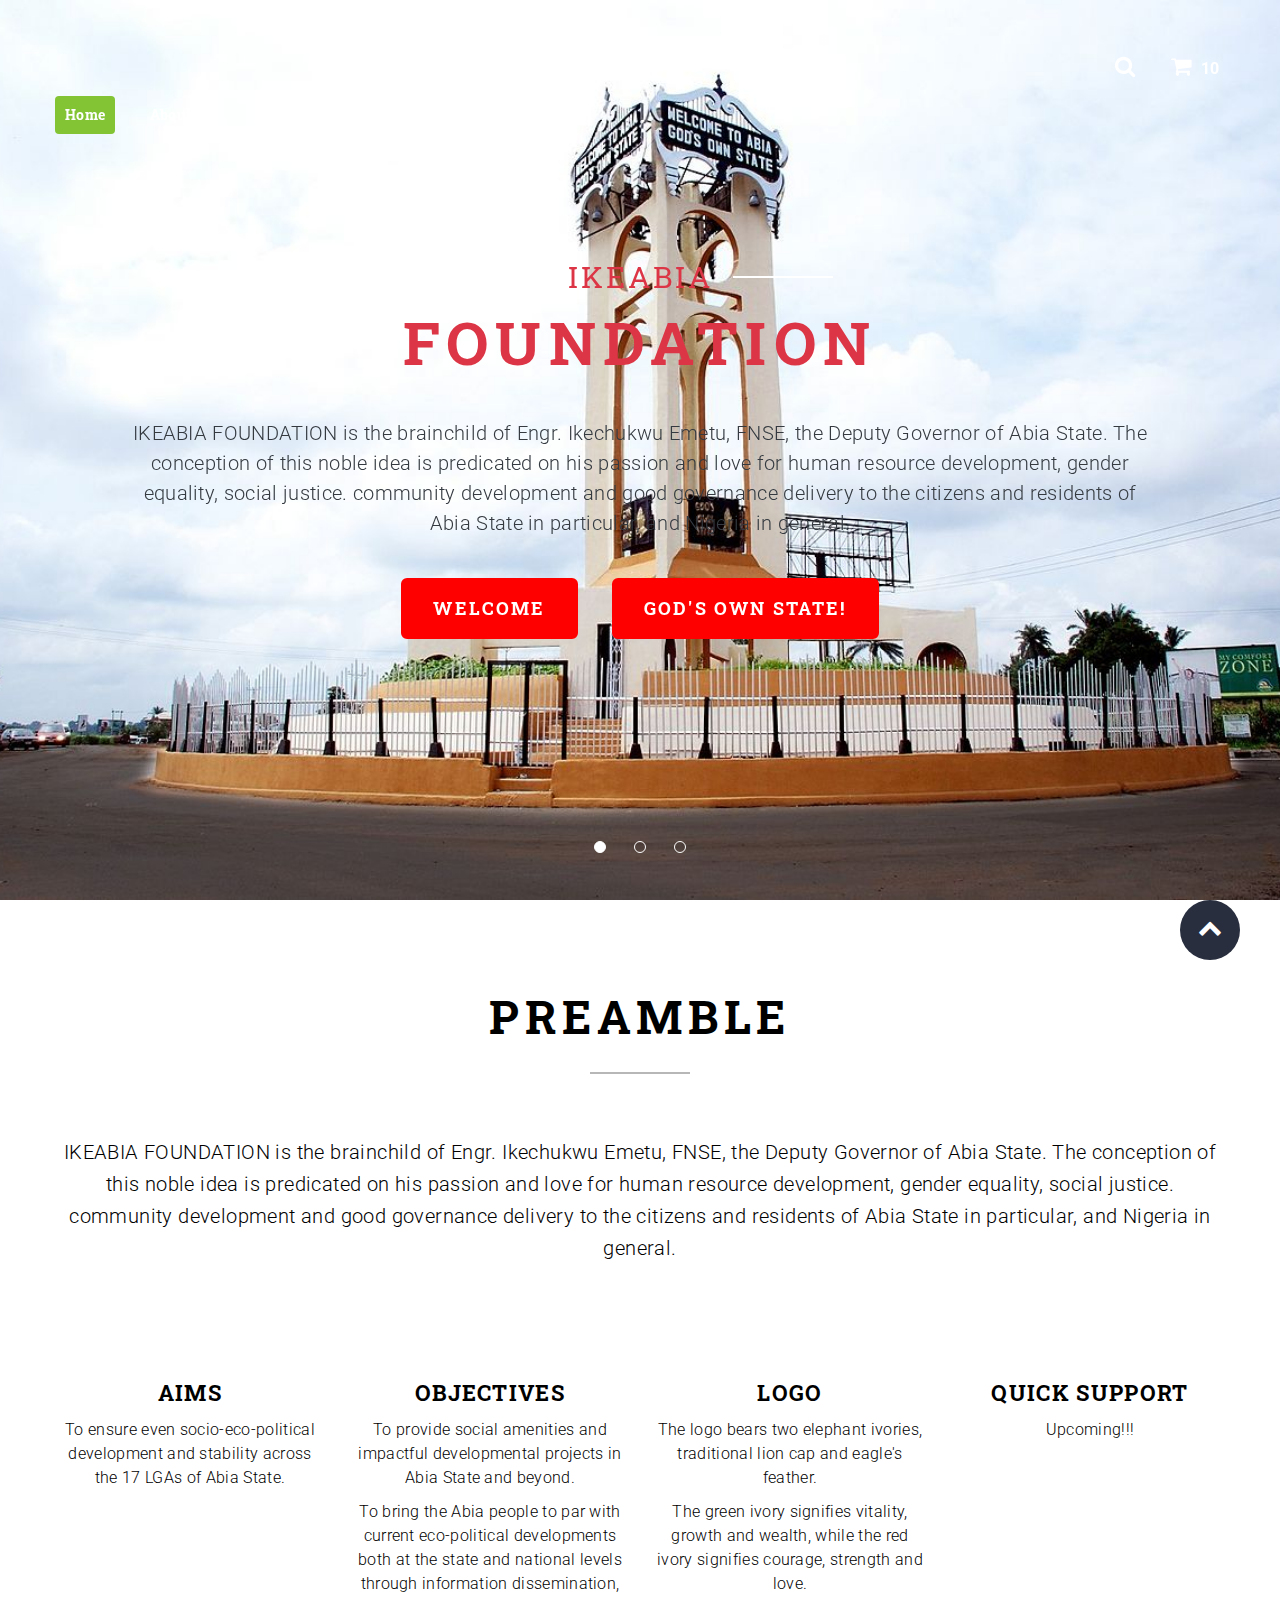
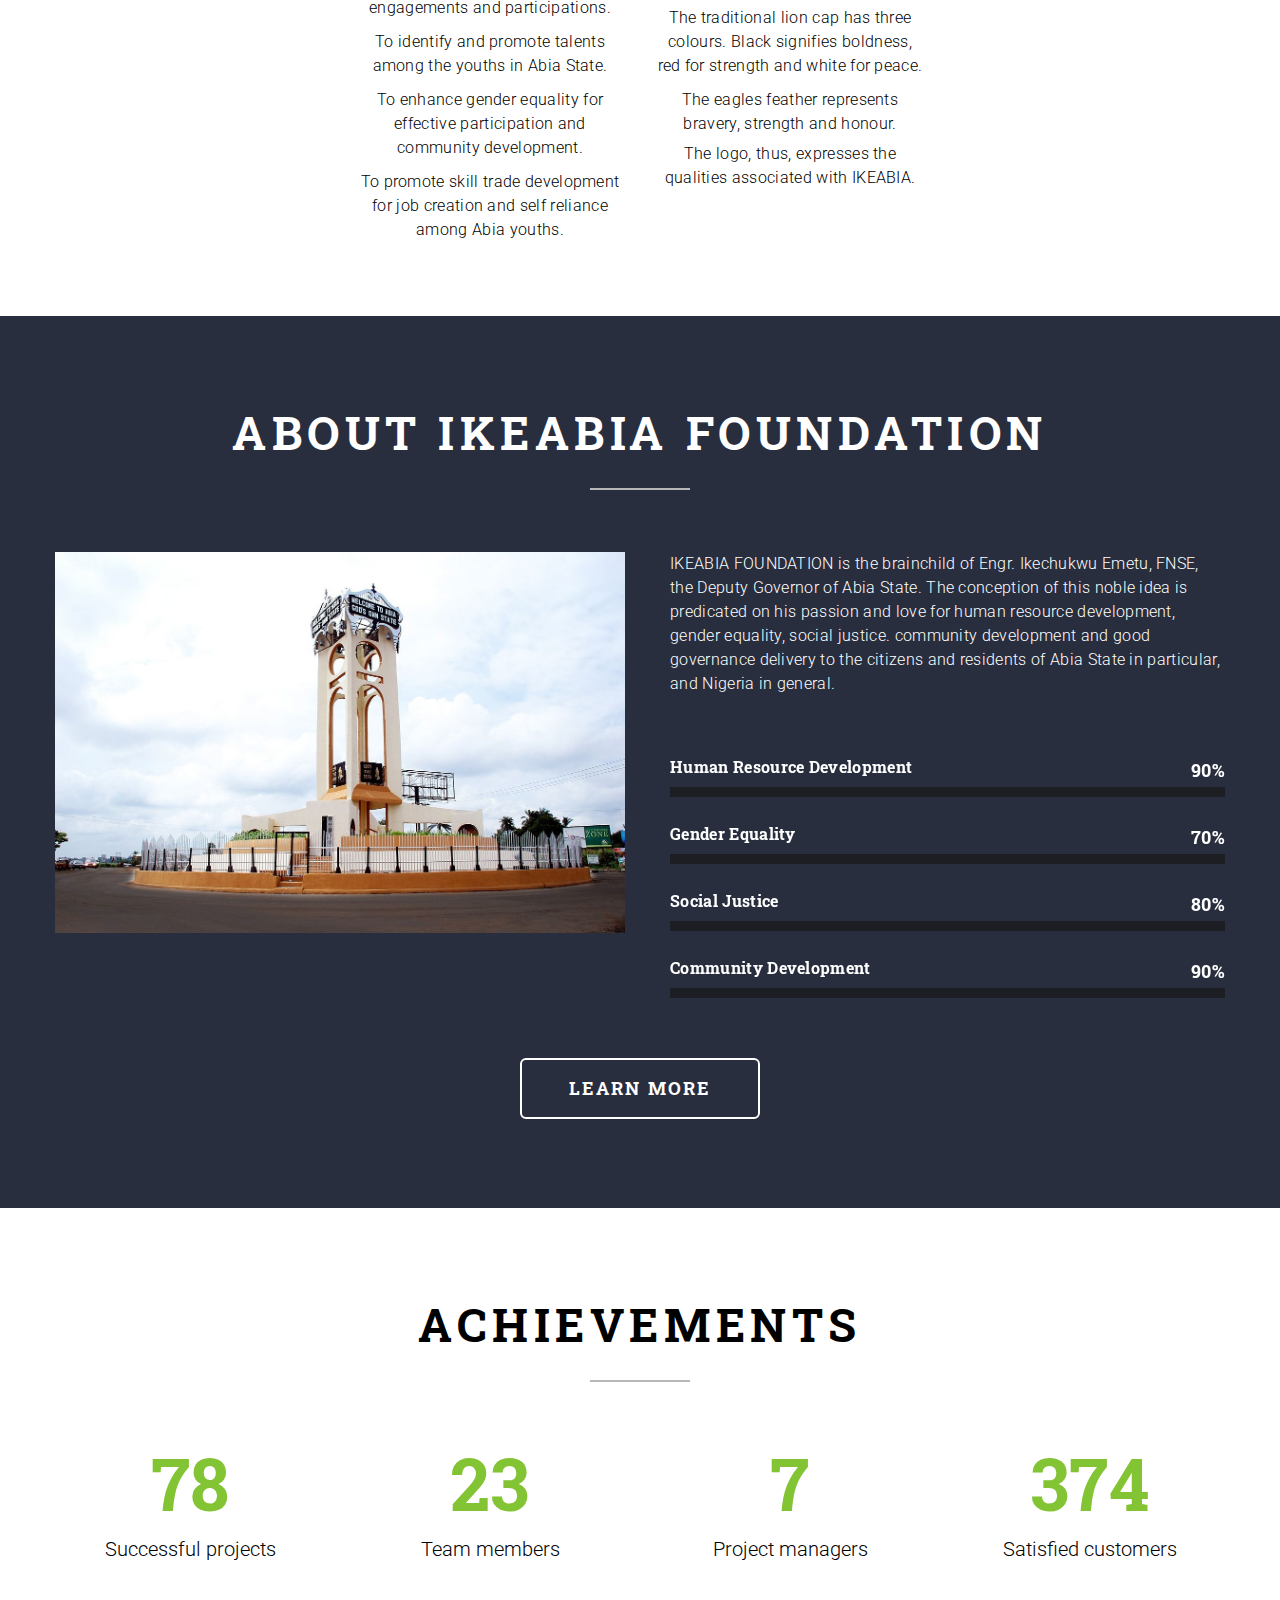
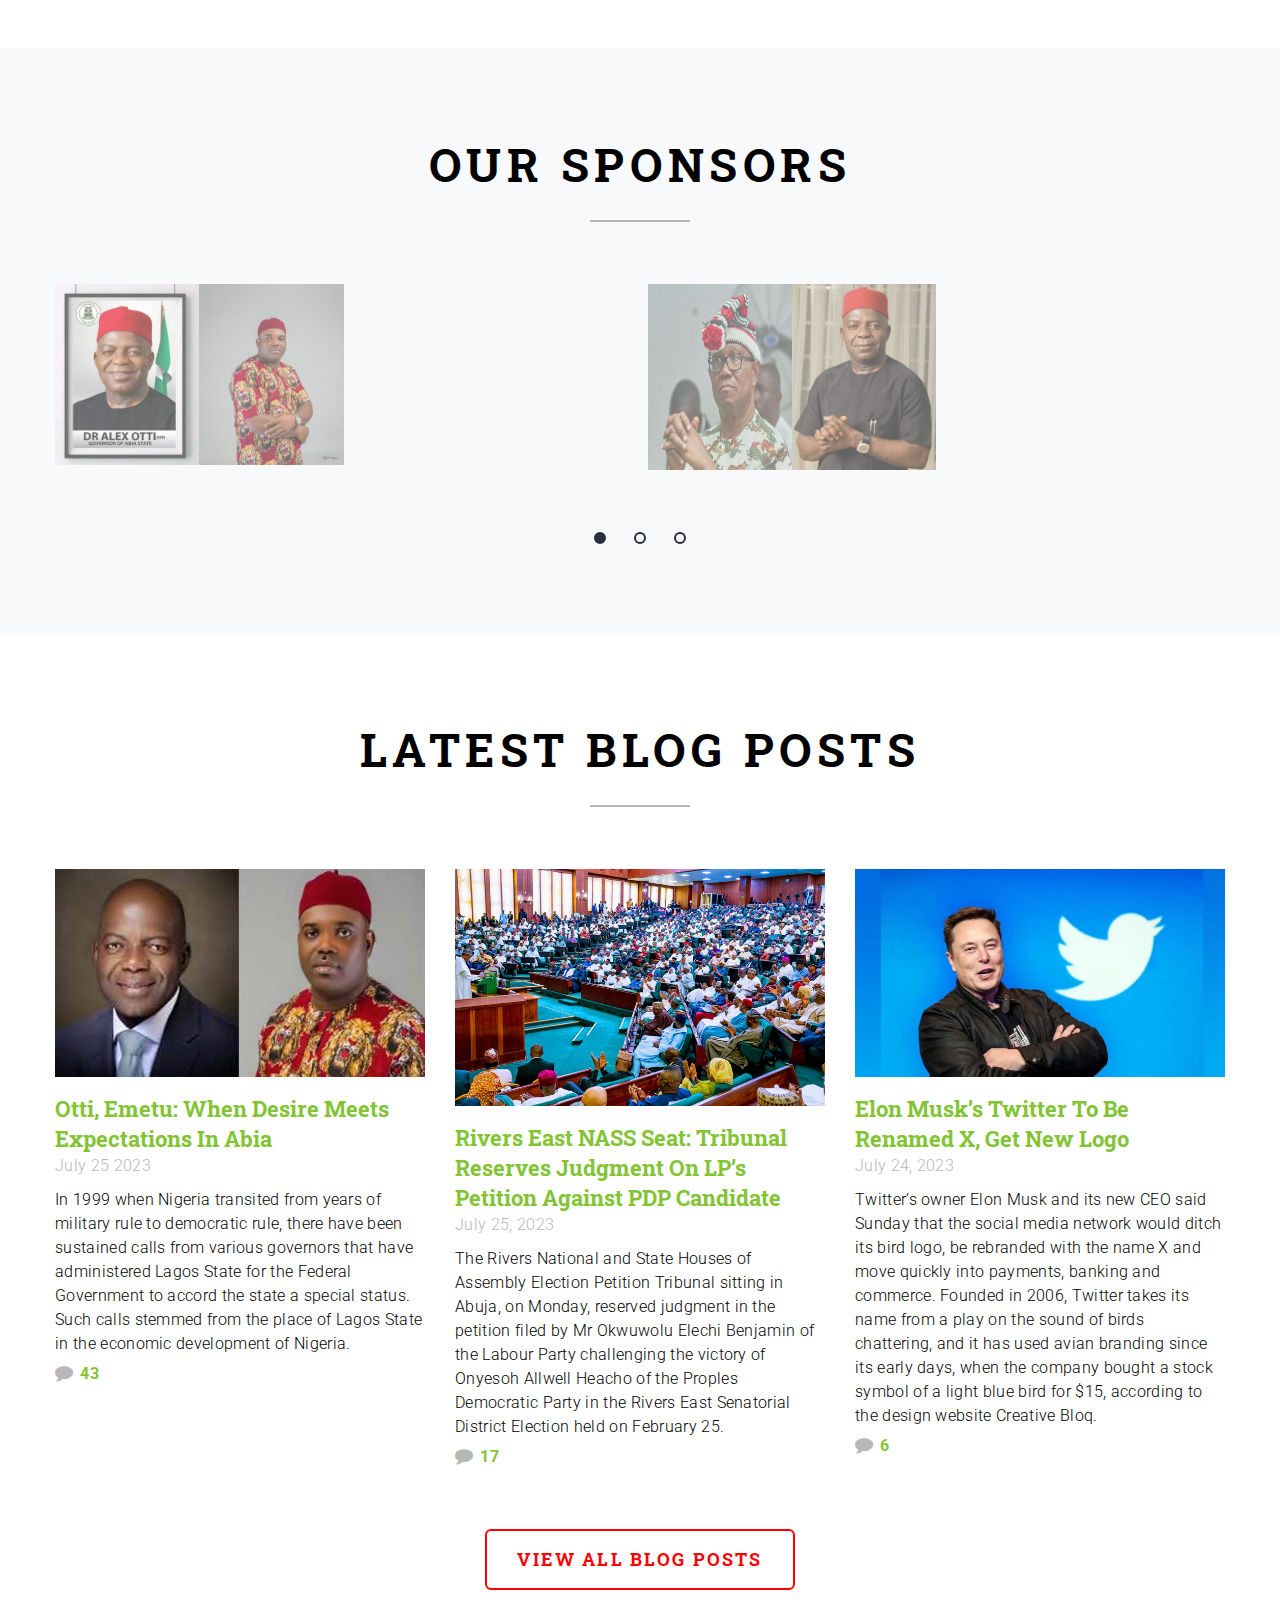
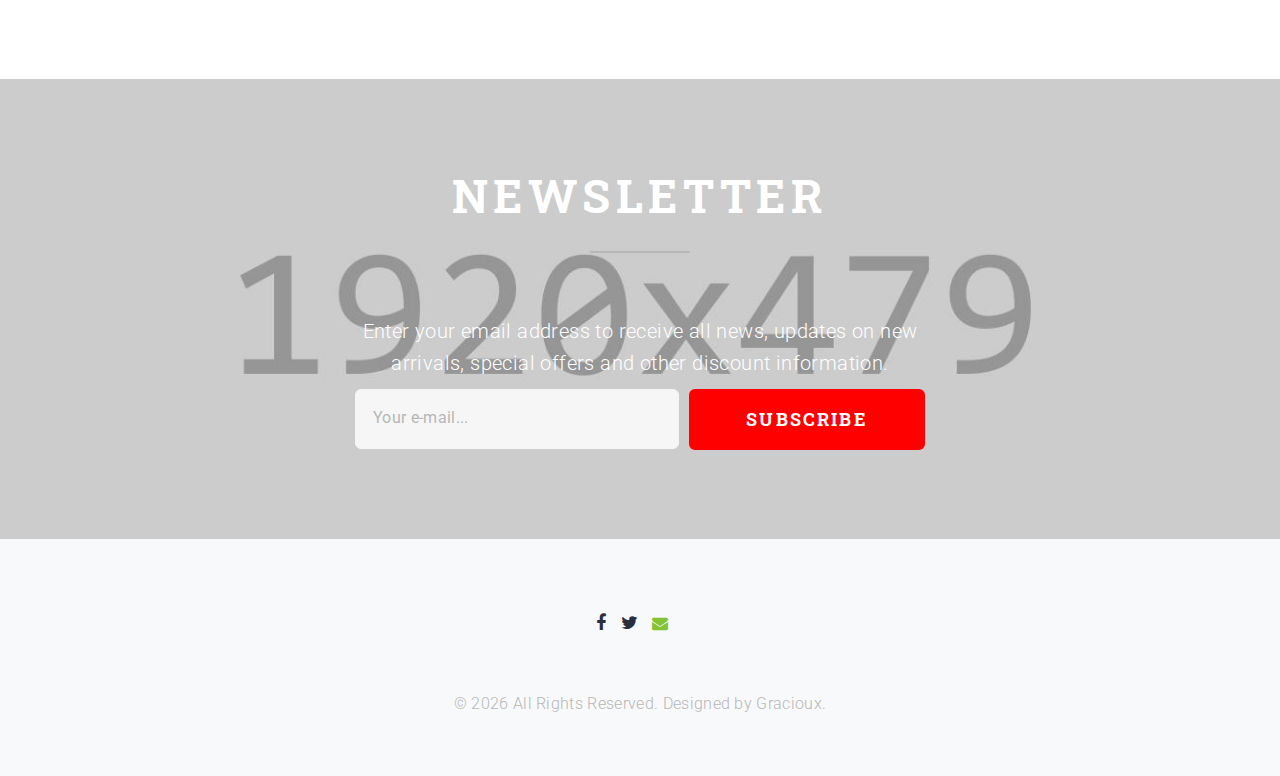
==== site/index.html @ 39779133 "first commit" ====
<!DOCTYPE html>
<html class="wide wow-animation" lang="en">
	<head>
		<!-- Site Title-->
		<title>Home</title>
		<meta name="format-detection" content="telephone=no" />
		<meta
			name="viewport"
			content="width=device-width, height=device-height, initial-scale=1.0, maximum-scale=1.0, user-scalable=0" />
		<meta http-equiv="X-UA-Compatible" content="IE=Edge" />
		<meta charset="utf-8" />
		<link rel="icon" href="images/favicon.ico" type="image/x-icon" />
		<!-- Stylesheets-->
		<link
			rel="stylesheet"
			type="text/css"
			href="https://fonts.googleapis.com/css?family=Roboto:400,300%7CRoboto+Slab:400,700%7CMontserrat:700%7CPacifico" />
		<link rel="stylesheet" href="css/fonts.css" />
		<link rel="stylesheet" href="css/bootstrap.css" />
		<link rel="stylesheet" href="css/style.css" />
		<!--[if lt IE 10]>
			<div
				style="
					background: #212121;
					padding: 10px 0;
					box-shadow: 3px 3px 5px 0 rgba(0, 0, 0, 0.3);
					clear: both;
					text-align: center;
					position: relative;
					z-index: 1;
				">
				<a href="http://windows.microsoft.com/en-US/internet-explorer/"
					><img
						src="images/ie8-panel/warning_bar_0000_us.jpg"
						border="0"
						height="42"
						width="820"
						alt="You are using an outdated browser. For a faster, safer browsing experience, upgrade for free today."
				/></a>
			</div>
			<script src="js/html5shiv.min.js"></script>
		<![endif]-->
	</head>
	<body>
		<div class="preloader">
			<div class="preloader-body">
				<div class="cssload-container">
					<div class="cssload-speeding-wheel"></div>
				</div>
				<p>Loading...</p>
			</div>
		</div>
		<!-- Page-->
		<div class="page text-center">
			<!-- <a
				class="d-none d-xl-block"
				href="https://www.templatemonster.com/website-templates/vector-grand-website-template-58530.html"
				target="blank"
				><img class="d-block w-100" src="images/banner-free-01.jpg" alt=""
			/></a> -->
			<!-- Page Header-->
			<header class="page-head">
				<!-- RD Navbar-->
				<div class="rd-navbar-wrap bg-transparent rd-navbar-wrap-mod-1">
					<nav
						class="rd-navbar"
						data-layout="rd-navbar-fixed"
						data-md-layout="rd-navbar-fullwidth"
						data-lg-layout="rd-navbar-fullwidth"
						data-xl-layout="rd-navbar-static"
						data-xxl-layout="rd-navbar-static"
						data-device-layout="rd-navbar-fixed"
						data-md-device-layout="rd-navbar-fixed"
						data-lg-device-layout="rd-navbar-fixed"
						data-xl-device-layout="rd-navbar-static"
						data-xxl-device-layout="rd-navbar-static"
						data-stick-up-offset="100px">
						<!--(data-layout='rd-navbar-fixed',data-sm-layout='rd-navbar-fullwidth', data-lg-layout=rd_navbar_data_ajuster )-->
						<div class="rd-navbar-top-panel bg-accent">
							<div class="rd-navbar-inner">
								<button
									class="rd-navbar-collapse-toggle"
									data-rd-navbar-toggle=".list-inline"
									type="submit">
									<span></span></button
								><a class="fa-envelope" href="mailto:#">info@demolink.org</a
								><a class="fa-mobile-phone preffix-2" href="tel:#"
									>1-800-1234-567</a
								>
								<ul class="list-inline pull-right">
									<li><a class="fa-facebook" href="#"></a></li>
									<li><a class="fa-twitter" href="#"></a></li>
									<li><a class="fa-pinterest-p" href="#"></a></li>
									<li><a class="fa-vimeo" href="#"></a></li>
									<li><a class="fa-google-plus" href="#"></a></li>
									<li><a class="fa-rss" href="#"></a></li>
									<li class="text-left">
										<a class="fa-envelope" href="mailto:#">info@demolink.org</a>
									</li>
									<li class="text-left">
										<a class="fa-mobile-phone" href="tel:#">1-800-1234-567</a>
									</li>
								</ul>
							</div>
						</div>
						<div class="rd-navbar-inner">
							<!-- RD Navbar Panel-->
							<div class="rd-navbar-panel">
								<!-- RD Navbar Toggle-->
								<button
									class="rd-navbar-toggle"
									data-rd-navbar-toggle=".rd-navbar-nav-wrap"
									type="submit">
									<span></span>
								</button>
								<!-- RD Navbar Brand-->
								<!-- <div class="rd-navbar-brand">
									<a class="brand-name" href="index.html"
										><svg
											class="text-logo"
											width="130px"
											height="36px"
											viewBox="0 0 130 36"
											shape-rendering="geometricPrecision">
											<text
												transform="matrix(1 0 0 1 -0.5197 33.4432)"
												font-family="Pacifico"
												font-size="36px">
												Vector
											</text>
											<text
												transform="matrix(1 0 0 1 68 11.125)"
												font-family="Montserrat"
												font-size="14"
												letter-spacing="1">
												GRAND
											</text>
											<path
												class="logo"
												fill-rule="evenodd"
												clip-rule="evenodd"
												stroke-linecap="round"
												d="M95.313,25.564c9.022-6.656,20.032-9.736,30-5" /></svg
									></a>
								</div> -->
							</div>
							<div class="logo">
								<!-- <img src="images/IKEABIA logo.jpeg" alt="" /> -->
							</div>
							<div class="rd-navbar-nav-wrap">
								<!-- RD Navbar Search-->
								<div class="rd-navbar-search">
									<form
										class="rd-search rd-navbar-search-form"
										action="#"
										data-search-live="rd-search-results-live"
										method="GET">
										<label class="rd-navbar-search-form-input">
											<input
												type="text"
												name="s"
												placeholder="Search.."
												autocomplete="off" />
										</label>
										<button
											class="rd-navbar-search-form-submit fa-shopping-cart"
											type="submit"></button>
									</form>
									<div
										class="rd-search-results-live rd-navbar-live-search-results"
										id="rd-search-results-live"></div>
									<button
										class="rd-navbar-search-toggle"
										data-rd-navbar-toggle=".rd-navbar-search, .rd-navbar-live-search-results"
										type="submit"></button>
								</div>
								<a class="fa-shopping-cart" href="#"><span>10</span></a>
								<!-- RD Navbar Nav-->
								<ul class="rd-navbar-nav">
									<li class="active"><a href="./">Home</a></li>
									<li><a href="about.html">About Us</a></li>
									<li><a href="typography.html">Typography</a></li>
									<li><a href="contact_us.html">Contact Us</a></li>
								</ul>
							</div>
						</div>
					</nav>
				</div>
				<section>
					<div class="swiper-container swiper-slider">
						<div class="jumbotron-mod-1 text-center">
							<div>
								<h1 class="font-weight-bold text-danger">
									<small>IKEABIA</small
									><span class="font-weight-bold">FOUNDATION</span>
								</h1>
								<p class="text-dark">
									IKEABIA FOUNDATION is the brainchild of Engr. Ikechukwu Emetu,
									FNSE, the Deputy Governor of Abia State. The conception of
									this noble idea is predicated on his passion and love for
									human resource development, gender equality, social justice.
									community development and good governance delivery to the
									citizens and residents of Abia State in particular, and
									Nigeria in general.
								</p>
								<div class="btn-group-variant">
									<a class="btn btn-success btn-sm" href="#">WELCOME</a>
									<a class="btn btn-success btn-sm" href="#"
										>GOD'S OWN STATE!</a
									>
								</div>
							</div>
						</div>
						<div class="swiper-wrapper">
							<div
								class="swiper-slide"
								data-slide-bg="images/Abia_state_tower.jpg">
								<div class="swiper-slide-caption"></div>
							</div>
							<div class="swiper-slide" data-slide-bg="images/slider-2.jpg">
								<div class="swiper-slide-caption"></div>
							</div>
							<div class="swiper-slide" data-slide-bg="images/slider-3.jpg">
								<div class="swiper-slide-caption"></div>
							</div>
						</div>
						<!-- Swiper Pagination-->
						<div class="swiper-pagination"></div>
					</div>
				</section>
			</header>
			<!-- Page Content-->
			<main class="page-content">
				<section class="section">
					<div class="container">
						<h2>PREAMBLE</h2>
						<hr />
						<p class="h5 fw-l">
							IKEABIA FOUNDATION is the brainchild of Engr. Ikechukwu Emetu,
							FNSE, the Deputy Governor of Abia State. The conception of this
							noble idea is predicated on his passion and love for human
							resource development, gender equality, social justice. community
							development and good governance delivery to the citizens and
							residents of Abia State in particular, and Nigeria in general.
						</p>
						<div class="row row-60 clearleft-custom offset-custom-2">
							<div class="col-12 col-md-6 col-xl-3">
								<div class="thumbnail thumbnail-mod-1">
									<!-- <span class="icon icon-success icon-lg icon-mod-1 fa-desktop"></span> -->
									<div class="caption">
										<h4>AIMS</h4>
										<p>
											To ensure even socio-eco-political development and
											stability across the 17 LGAs of Abia State.
										</p>
									</div>
								</div>
							</div>
							<div class="col-12 col-md-6 col-xl-3">
								<div class="thumbnail thumbnail-mod-1">
									<!-- <span class="icon icon-success icon-lg icon-mod-1 fa-cogs"></span> -->
									<div class="caption">
										<h4>Objectives</h4>
										<p>
											To provide social amenities and impactful developmental
											projects in Abia State and beyond.
										</p>
										<p>To bring the Abia people to par with current eco-political developments both at the state and national levels through information dissemination, engagements and participations.</p>
										<p>To identify and promote talents among the youths in Abia State.</p>
										<p>To enhance gender equality for effective participation and community development.</p>
										<p> To promote skill trade development for job creation and self reliance among Abia youths.</p>
									</div>
								</div>
							</div>
							<div class="col-12 col-md-6 col-xl-3">
								<div class="thumbnail thumbnail-mod-1">
									<!-- <span class="icon icon-success icon-lg icon-mod-1 fa-pencil-square-o"></span> -->
									<div class="caption">
										<h4>Logo</h4>
										<p>
											The logo bears two elephant ivories, traditional lion cap
											and eagle's feather. </p><p>The green ivory signifies vitality,
											growth and wealth, while the red ivory signifies courage,
											strength and love.</p> <p> The traditional lion cap has three
											colours. Black signifies boldness, red for strength and
											white for peace.</p><p> The eagles feather represents bravery,
											strength and honour.</p> The logo, thus, expresses the
											qualities associated with IKEABIA.
										</p>
									</div>
								</div>
							</div>
							<div class="col-12 col-md-6 col-xl-3">
								<div class="thumbnail thumbnail-mod-1">
									
									<!-- <span class="icon icon-success icon-lg icon-mod-1 fa-comments-o"></span> -->
									<div class="caption">
										<h4>Quick Support</h4>
										<p>
											Upcoming!!!
										</p>
									</div>
								</div>
							</div>
						</div>
					</div>
				</section>
				<section class="section section-inset-1 bg-accent">
					<div class="container">
						<h2 class="text-center">About Ikeabia Foundation</h2>
						<hr />
						<div class="row row-45">
							<div class="col-12 col-md-12 col-lg-6 text-center text-lg-left">
								<img src="images/Abia_state_tower.jpg" alt="" />
							</div>
							<div class="col-12 col-md-12 col-lg-6 text-lg-left well1">
								<p>
									IKEABIA FOUNDATION is the brainchild of Engr. Ikechukwu Emetu, FNSE, the Deputy Governor of Abia State. The conception of this noble idea is predicated on his passion and love for human resource development, gender equality, social justice. community development and good governance delivery to the citizens and residents of Abia State in particular, and Nigeria in general.

								</p>
								
								<div class="progress-linear-container">
									<!-- Linear progress bar-->
									<article class="progress-linear">
										<div class="progress-header">
											<p>Human Resource Development</p>
											<span class="progress-value">90</span>
										</div>
										<div class="progress-bar-linear-wrap">
											<div class="progress-bar-linear"></div>
										</div>
									</article>
									<!-- Linear progress bar-->
									<article class="progress-linear">
										<div class="progress-header">
											<p>Gender Equality</p>
											<span class="progress-value">70</span>
										</div>
										<div class="progress-bar-linear-wrap">
											<div class="progress-bar-linear"></div>
										</div>
									</article>
									<!-- Linear progress bar-->
									<article class="progress-linear">
										<div class="progress-header">
											<p>Social Justice</p>
											<span class="progress-value">80</span>
										</div>
										<div class="progress-bar-linear-wrap">
											<div class="progress-bar-linear"></div>
										</div>
									</article>
									<!-- Linear progress bar-->
									<article class="progress-linear">
										<div class="progress-header">
											<p>Community Development</p>
											<span class="progress-value">90</span>
										</div>
										<div class="progress-bar-linear-wrap">
											<div class="progress-bar-linear"></div>
										</div>
									</article>
								</div>
							</div>
						</div>
						<a class="btn btn-white btn-sm btn-min-width" href="#"
							>learn more</a
						>
					</div>
				</section>
				<section class="section section-inset-2">
					<div class="container">
						<h2 class="text-center">Achievements</h2>
						<hr />
						<div class="row row-45">
							<div class="col-12 col-md-6 col-lg-3">
								<div class="counter">78</div>
								<p class="h5 fw-l text-transform-none letter-spacing">
									Successful projects
								</p>
							</div>
							<div class="col-12 col-md-6 col-lg-3">
								<div class="counter">23</div>
								<p class="h5 fw-l text-transform-none letter-spacing">
									Team members
								</p>
							</div>
							<div class="col-12 col-md-6 col-lg-3">
								<div class="counter">7</div>
								<p class="h5 fw-l text-transform-none letter-spacing">
									Project managers
								</p>
							</div>
							<div class="col-12 col-md-6 col-lg-3">
								<div class="counter">374</div>
								<p class="h5 fw-l text-transform-none letter-spacing">
									Satisfied customers
								</p>
							</div>
						</div>
					</div>
				</section>
				<section class="section section-inset-1 bg-light">
					<div class="container">
						<h2 class="text-center">Our Sponsors</h2>
						<hr />
						<div class="row">
							<!-- Owl Carousel-->
							<div
								class="owl-carousel owl-carousel-mod-1"
								data-items="1"
								data-md-items="2"
								data-xl-items="3"
								data-loop="true"
								data-margin="15"
								data-dots="true"
								data-autoplay="true"
								data-dots-each="1"
								data-xs-stage-padding="15">
								<div class="owl-item w-25">
									<img src="images/Alex Otti.jpg" alt="" /><img
										src="images/Ikechukwu Emetu.jpg"
										alt="" />
								</div>
								<div class="owl-item w-25">
									<img src="images/Peter-Obi1.png" alt="" /><img
										src="images/Alex-Otti.jpg"
										alt="" />
								</div>
								<div class="owl-item w-25">
									<img src="images/Ikechukwu-Emetu.jpg" alt="" /><img
										src="images/Ikechukwu-Emetu-Deputy-Governor-of-Abia-State.jpg"
										alt="" />
								</div>
							</div>
						</div>
					</div>
				</section>
				<section class="section section-inset-1">
					<div class="container">
						<h2>Latest blog posts</h2>
						<hr />
						<div class="row row-45 text-md-left">
							<div class="col-12 col-md-6 col-lg-4">
								<div class="blog-post thumbnail-1 thumbnail-mod-2">
									<img src="images/Otti-Emetu.jpg" alt="" />
									<div class="caption">
										<div class="blog-post-title">
											<h4 class="text-success-custom text-transform-none">
												<a href="https://independent.ng/otti-emetu-when-desire-meets-expectations-in-abia/">Otti, Emetu: When Desire Meets Expectations In Abia </a>
											</h4>
										</div>
										<div class="blog-post-time">
											<time datetime="2015-12-26">July 25 2023</time>
										</div>
										<div class="blog-post-body">
											<p>
												In 1999 when Nigeria transited from years of military rule to democratic rule, there have been sustained calls from various governors that have administered Lagos State for the Federal Government to accord the state a special status. 

Such calls stemmed from the place of Lagos State in the economic development of Nigeria. 
											</p>
											<a class="badge fa-comment text-success-custom" href="#"
												>43</a
											>
										</div>
									</div>
								</div>
							</div>
							<div class="col-12 col-md-6 col-lg-4">
								<div class="blog-post thumbnail-1 thumbnail-mod-2">
									<img src="images/Buhari-Presents-2020-Budget-To-NASS-3-2.jpg" alt="" />
									<div class="caption">
										<div class="blog-post-title">
											<h4 class="text-success-custom text-transform-none">
												<a href="https://independent.ng/rivers-east-nass-seat-tribunal-reserves-judgment-on-lps-petition-against-pdp-candidate/">Rivers East NASS Seat: Tribunal Reserves Judgment On LP’s Petition Against PDP Candidate</a>
											</h4>
										</div>
										<div class="blog-post-time">
											<time datetime="2015-12-26">July 25, 2023</time>
										</div>
										<div class="blog-post-body">
											<p>
												The Rivers National and State Houses of Assembly Election Petition Tribunal sitting in Abuja, on Monday, reserved judgment in the petition filed by Mr Okwuwolu Elechi Benjamin of the Labour Party challenging the victory of Onyesoh Allwell Heacho of the Proples Democratic Party in the Rivers East Senatorial District Election held on February 25.
											</p>
											<a class="badge fa-comment text-success-custom" href="#"
												>17</a
											>
										</div>
									</div>
								</div>
							</div>
							<div class="col-12 col-md-12 col-lg-4">
								<div class="blog-post thumbnail-1 thumbnail-mod-2">
									<img src="images/Elon Musk.avif" alt="" />
									<div class="caption">
										<div class="blog-post-title">
											<h4 class="text-success-custom text-transform-none">
												<a href="https://independent.ng/elon-musks-twitter-to-be-renamed-x-get-new-logo/">Elon Musk’s Twitter To Be Renamed X, Get New Logo</a>
											</h4>
										</div>
										<div class="blog-post-time">
											<time datetime="2015-12-26">July 24, 2023</time>
										</div>
										<div class="blog-post-body">
											<p>
												Twitter’s owner Elon Musk and its new CEO said Sunday that the social media network would ditch its bird logo, be rebranded with the name X and move quickly into payments, banking and commerce.

Founded in 2006, Twitter takes its name from a play on the sound of birds chattering, and it has used avian branding since its early days, when the company bought a stock symbol of a light blue bird for $15, according to the design website Creative Bloq.
											</p>
											<a class="badge fa-comment text-success-custom" href="#"
												>6</a
											>
										</div>
									</div>
								</div>
							</div>
						</div>
						<a class="btn btn-success-mod-1 btn-sm btn-min-width" href="#"
							>view all blog posts</a
						>
					</div>
				</section>
				<section class="bg-light bg-subscribe section section-inset-1">
					<div class="container">
						<h2 class="text-center">newsletter</h2>
						<hr />
						<div class="row justify-content-center offset-custom-3">
							<div
								class="col-12 col-lg-9 col-xl-6 col-lg-offset-2 col-xl offset-custom-3">
								<p class="fw-l h5 text-transform-none">
									Enter your email address to receive all news, updates on new
									arrivals, special offers and other discount information.
								</p>
								<!-- RD Mailform-->
								<form
									class="rd-mailform subscribe-form"
									data-result-class="rd-mailform-validate"
									data-form-type="subscribe"
									method="post"
									action="bat/rd-mailform.php">
									<div class="form-wrap">
										<label class="form-label" for="forms-news-email"
											>Your e-mail...</label
										>
										<input
											class="form-input"
											id="forms-news-email"
											type="email"
											name="email"
											data-constraints="@Email @Required" />
									</div>
									<div class="button-wrap">
										<button class="btn btn-sm btn-success">Subscribe</button>
									</div>
								</form>
							</div>
						</div>
					</div>
				</section>
				
			</main>
			<!-- Page Footer <a
				class="d-block"
				href="https://www.templatemonster.com/website-templates/vector-grand-website-template-58530.html"
				target="blank"
				><img class="d-block w-100" src="images/banner-free-02.jpg" alt=""
			/></a> -->
			<footer class="page-foot bg-light">
				<section class="footer-content">
					<div class="container">
						<div class="rd-navbar-brand">
							<!-- <a class="brand-name" href="index.html"
								><svg
									class="text-logo"
									width="130px"
									height="36px"
									viewBox="0 0 130 36"
									shape-rendering="geometricPrecision">
									<text
										transform="matrix(1 0 0 1 -0.5197 33.3432)"
										font-family="Pacifico"
										font-size="36px">
										Vector
									</text>
									<text
										transform="matrix(1 0 0 1 68 11.125)"
										font-family="Montserrat"
										font-size="14"
										letter-spacing="1">
										GRAND
									</text>
									<path
										class="logo"
										fill-rule="evenodd"
										clip-rule="evenodd"
										stroke-linecap="round"
										d="M95.313,25.564c9.022-6.656,20.032-9.736,30-5" /></svg
							></a> -->
						</div>
						<ul class="list-inline">
							<li><a class="fa-facebook" href="#"></a></li>
							<li><a class="fa-twitter" href="#"></a></li>
							<li><a class="fa-envelope" href="#"></a></li>
							
						</ul>
					</div>
				</section>
				<section class="footer-copyright-1 copyright">
					<div class="container">
						<p>
							&#169; <span class="copyright-year"></span> All Rights Reserved.
							Designed by
							<a href="https://www.templatemonster.com/products/author/zemez/"
								>Gracioux.</a
							>
						</p>
					</div>
				</section>
			</footer>
			<!-- Rd Mailform result field-->
			<div class="rd-mailform-validate"></div>
		</div>
		<!-- Global Mailform Output-->
		<div class="snackbars" id="form-output-global"></div>
		<!-- Java script-->
		<script src="js/core.min.js"></script>
		<script src="js/script.js"></script>
	</body>
</html>
---- site/css/fonts.css ----
@font-face {	font-family: 'FontAwesome';	src: url("../fonts/fontawesome-webfont.eot?v=4.5.0");	src: url("../fonts/fontawesome-webfont.eot?#iefix&v=4.5.0") format("embedded-opentype"), url("../fonts/fontawesome-webfont.woff2?v=4.5.0") format("woff2"), url("../fonts/fontawesome-webfont.woff?v=4.5.0") format("woff"), url("../fonts/fontawesome-webfont.ttf?v=4.5.0") format("truetype"), url("../fonts/fontawesome-webfont.svg?v=4.5.0#fontawesomeregular") format("svg");	font-weight: normal;	font-style: normal;}.fa {	display: inline-block;	font: normal normal normal 14px/1 FontAwesome;	font-size: inherit;	text-rendering: auto;	-webkit-font-smoothing: antialiased;	-moz-osx-font-smoothing: grayscale;}/* makes the font 33% larger relative to the icon container */.fa-lg {	font-size: 1.33333333em;	line-height: 0.75em;	vertical-align: -15%;}.fa-2x {	font-size: 2em;}.fa-3x {	font-size: 3em;}.fa-4x {	font-size: 4em;}.fa-5x {	font-size: 5em;}.fa-fw {	width: 1.28571429em;	text-align: center;}.fa-ul {	padding-left: 0;	margin-left: 2.14285714em;	list-style-type: none;}.fa-ul > li {	position: relative;}.fa-li {	position: absolute;	left: -2.14285714em;	width: 2.14285714em;	top: 0.14285714em;	text-align: center;}.fa-li.fa-lg {	left: -1.85714286em;}.fa-border {	padding: .2em .25em .15em;	border: solid 0.08em #eeeeee;	border-radius: .1em;}.fa-pull-left {	float: left;}.fa-pull-right {	float: right;}.fa.fa-pull-left {	margin-right: .3em;}.fa.fa-pull-right {	margin-left: .3em;}/* Deprecated as of 4.4.0 */.pull-right {	float: right;}.pull-left {	float: left;}.fa.pull-left {	margin-right: .3em;}.fa.pull-right {	margin-left: .3em;}.fa-spin {	-webkit-animation: fa-spin 2s infinite linear;	animation: fa-spin 2s infinite linear;}.fa-pulse {	-webkit-animation: fa-spin 1s infinite steps(8);	animation: fa-spin 1s infinite steps(8);}@-webkit-keyframes fa-spin {	0% {		-webkit-transform: rotate(0deg);		transform: rotate(0deg);	}	100% {		-webkit-transform: rotate(359deg);		transform: rotate(359deg);	}}@keyframes fa-spin {	0% {		-webkit-transform: rotate(0deg);		transform: rotate(0deg);	}	100% {		-webkit-transform: rotate(359deg);		transform: rotate(359deg);	}}.fa-rotate-90 {	filter: progid:DXImageTransform.Microsoft.BasicImage(rotation=1);	-webkit-transform: rotate(90deg);	-ms-transform: rotate(90deg);	transform: rotate(90deg);}.fa-rotate-180 {	filter: progid:DXImageTransform.Microsoft.BasicImage(rotation=2);	-webkit-transform: rotate(180deg);	-ms-transform: rotate(180deg);	transform: rotate(180deg);}.fa-rotate-270 {	filter: progid:DXImageTransform.Microsoft.BasicImage(rotation=3);	-webkit-transform: rotate(270deg);	-ms-transform: rotate(270deg);	transform: rotate(270deg);}.fa-flip-horizontal {	filter: progid:DXImageTransform.Microsoft.BasicImage(rotation=0, mirror=1);	-webkit-transform: scale(-1, 1);	-ms-transform: scale(-1, 1);	transform: scale(-1, 1);}.fa-flip-vertical {	filter: progid:DXImageTransform.Microsoft.BasicImage(rotation=2, mirror=1);	-webkit-transform: scale(1, -1);	-ms-transform: scale(1, -1);	transform: scale(1, -1);}:root .fa-rotate-90,:root .fa-rotate-180,:root .fa-rotate-270,:root .fa-flip-horizontal,:root .fa-flip-vertical {	filter: none;}.fa-stack {	position: relative;	display: inline-block;	width: 2em;	height: 2em;	line-height: 2em;	vertical-align: middle;}.fa-stack-1x,.fa-stack-2x {	position: absolute;	left: 0;	width: 100%;	text-align: center;}.fa-stack-1x {	line-height: inherit;}.fa-stack-2x {	font-size: 2em;}.fa-inverse {	color: #ffffff;}/* Font Awesome uses the Unicode Private Use Area (PUA) to ensure screen
   readers do not read off random characters that represent icons */.fa-glass:before {	content: "\f000";}.fa-music:before {	content: "\f001";}.fa-search:before {	content: "\f002";}.fa-envelope-o:before {	content: "\f003";}.fa-heart:before {	content: "\f004";}.fa-star:before {	content: "\f005";}.fa-star-o:before {	content: "\f006";}.fa-user:before {	content: "\f007";}.fa-film:before {	content: "\f008";}.fa-th-large:before {	content: "\f009";}.fa-th:before {	content: "\f00a";}.fa-th-list:before {	content: "\f00b";}.fa-check:before {	content: "\f00c";}.fa-remove:before,.fa-close:before,.fa-times:before {	content: "\f00d";}.fa-search-plus:before {	content: "\f00e";}.fa-search-minus:before {	content: "\f010";}.fa-power-off:before {	content: "\f011";}.fa-signal:before {	content: "\f012";}.fa-gear:before,.fa-cog:before {	content: "\f013";}.fa-trash-o:before {	content: "\f014";}.fa-home:before {	content: "\f015";}.fa-file-o:before {	content: "\f016";}.fa-clock-o:before {	content: "\f017";}.fa-road:before {	content: "\f018";}.fa-download:before {	content: "\f019";}.fa-arrow-circle-o-down:before {	content: "\f01a";}.fa-arrow-circle-o-up:before {	content: "\f01b";}.fa-inbox:before {	content: "\f01c";}.fa-play-circle-o:before {	content: "\f01d";}.fa-rotate-right:before,.fa-repeat:before {	content: "\f01e";}.fa-refresh:before {	content: "\f021";}.fa-list-alt:before {	content: "\f022";}.fa-lock:before {	content: "\f023";}.fa-flag:before {	content: "\f024";}.fa-headphones:before {	content: "\f025";}.fa-volume-off:before {	content: "\f026";}.fa-volume-down:before {	content: "\f027";}.fa-volume-up:before {	content: "\f028";}.fa-qrcode:before {	content: "\f029";}.fa-barcode:before {	content: "\f02a";}.fa-tag:before {	content: "\f02b";}.fa-tags:before {	content: "\f02c";}.fa-book:before {	content: "\f02d";}.fa-bookmark:before {	content: "\f02e";}.fa-print:before {	content: "\f02f";}.fa-camera:before {	content: "\f030";}.fa-font:before {	content: "\f031";}.fa-bold:before {	content: "\f032";}.fa-italic:before {	content: "\f033";}.fa-text-height:before {	content: "\f034";}.fa-text-width:before {	content: "\f035";}.fa-align-left:before {	content: "\f036";}.fa-align-center:before {	content: "\f037";}.fa-align-right:before {	content: "\f038";}.fa-align-justify:before {	content: "\f039";}.fa-list:before {	content: "\f03a";}.fa-dedent:before,.fa-outdent:before {	content: "\f03b";}.fa-indent:before {	content: "\f03c";}.fa-video-camera:before {	content: "\f03d";}.fa-photo:before,.fa-image:before,.fa-picture-o:before {	content: "\f03e";}.fa-pencil:before {	content: "\f040";}.fa-map-marker:before {	content: "\f041";}.fa-adjust:before {	content: "\f042";}.fa-tint:before {	content: "\f043";}.fa-edit:before,.fa-pencil-square-o:before {	content: "\f044";}.fa-share-square-o:before {	content: "\f045";}.fa-check-square-o:before {	content: "\f046";}.fa-arrows:before {	content: "\f047";}.fa-step-backward:before {	content: "\f048";}.fa-fast-backward:before {	content: "\f049";}.fa-backward:before {	content: "\f04a";}.fa-play:before {	content: "\f04b";}.fa-pause:before {	content: "\f04c";}.fa-stop:before {	content: "\f04d";}.fa-forward:before {	content: "\f04e";}.fa-fast-forward:before {	content: "\f050";}.fa-step-forward:before {	content: "\f051";}.fa-eject:before {	content: "\f052";}.fa-chevron-left:before {	content: "\f053";}.fa-chevron-right:before {	content: "\f054";}.fa-plus-circle:before {	content: "\f055";}.fa-minus-circle:before {	content: "\f056";}.fa-times-circle:before {	content: "\f057";}.fa-check-circle:before {	content: "\f058";}.fa-question-circle:before {	content: "\f059";}.fa-info-circle:before {	content: "\f05a";}.fa-crosshairs:before {	content: "\f05b";}.fa-times-circle-o:before {	content: "\f05c";}.fa-check-circle-o:before {	content: "\f05d";}.fa-ban:before {	content: "\f05e";}.fa-arrow-left:before {	content: "\f060";}.fa-arrow-right:before {	content: "\f061";}.fa-arrow-up:before {	content: "\f062";}.fa-arrow-down:before {	content: "\f063";}.fa-mail-forward:before,.fa-share:before {	content: "\f064";}.fa-expand:before {	content: "\f065";}.fa-compress:before {	content: "\f066";}.fa-plus:before {	content: "\f067";}.fa-minus:before {	content: "\f068";}.fa-asterisk:before {	content: "\f069";}.fa-exclamation-circle:before {	content: "\f06a";}.fa-gift:before {	content: "\f06b";}.fa-leaf:before {	content: "\f06c";}.fa-fire:before {	content: "\f06d";}.fa-eye:before {	content: "\f06e";}.fa-eye-slash:before {	content: "\f070";}.fa-warning:before,.fa-exclamation-triangle:before {	content: "\f071";}.fa-plane:before {	content: "\f072";}.fa-calendar:before {	content: "\f073";}.fa-random:before {	content: "\f074";}.fa-comment:before {	content: "\f075";}.fa-magnet:before {	content: "\f076";}.fa-chevron-up:before {	content: "\f077";}.fa-chevron-down:before {	content: "\f078";}.fa-retweet:before {	content: "\f079";}.fa-shopping-cart:before {	content: "\f07a";}.fa-folder:before {	content: "\f07b";}.fa-folder-open:before {	content: "\f07c";}.fa-arrows-v:before {	content: "\f07d";}.fa-arrows-h:before {	content: "\f07e";}.fa-bar-chart-o:before,.fa-bar-chart:before {	content: "\f080";}.fa-twitter-square:before {	content: "\f081";}.fa-facebook-square:before {	content: "\f082";}.fa-camera-retro:before {	content: "\f083";}.fa-key:before {	content: "\f084";}.fa-gears:before,.fa-cogs:before {	content: "\f085";}.fa-comments:before {	content: "\f086";}.fa-thumbs-o-up:before {	content: "\f087";}.fa-thumbs-o-down:before {	content: "\f088";}.fa-star-half:before {	content: "\f089";}.fa-heart-o:before {	content: "\f08a";}.fa-sign-out:before {	content: "\f08b";}.fa-linkedin-square:before {	content: "\f08c";}.fa-thumb-tack:before {	content: "\f08d";}.fa-external-link:before {	content: "\f08e";}.fa-sign-in:before {	content: "\f090";}.fa-trophy:before {	content: "\f091";}.fa-github-square:before {	content: "\f092";}.fa-upload:before {	content: "\f093";}.fa-lemon-o:before {	content: "\f094";}.fa-phone:before {	content: "\f095";}.fa-square-o:before {	content: "\f096";}.fa-bookmark-o:before {	content: "\f097";}.fa-phone-square:before {	content: "\f098";}.fa-twitter:before {	content: "\f099";}.fa-facebook-f:before,.fa-facebook:before {	content: "\f09a";}.fa-github:before {	content: "\f09b";}.fa-unlock:before {	content: "\f09c";}.fa-credit-card:before {	content: "\f09d";}.fa-feed:before,.fa-rss:before {	content: "\f09e";}.fa-hdd-o:before {	content: "\f0a0";}.fa-bullhorn:before {	content: "\f0a1";}.fa-bell:before {	content: "\f0f3";}.fa-certificate:before {	content: "\f0a3";}.fa-hand-o-right:before {	content: "\f0a4";}.fa-hand-o-left:before {	content: "\f0a5";}.fa-hand-o-up:before {	content: "\f0a6";}.fa-hand-o-down:before {	content: "\f0a7";}.fa-arrow-circle-left:before {	content: "\f0a8";}.fa-arrow-circle-right:before {	content: "\f0a9";}.fa-arrow-circle-up:before {	content: "\f0aa";}.fa-arrow-circle-down:before {	content: "\f0ab";}.fa-globe:before {	content: "\f0ac";}.fa-wrench:before {	content: "\f0ad";}.fa-tasks:before {	content: "\f0ae";}.fa-filter:before {	content: "\f0b0";}.fa-briefcase:before {	content: "\f0b1";}.fa-arrows-alt:before {	content: "\f0b2";}.fa-group:before,.fa-users:before {	content: "\f0c0";}.fa-chain:before,.fa-link:before {	content: "\f0c1";}.fa-cloud:before {	content: "\f0c2";}.fa-flask:before {	content: "\f0c3";}.fa-cut:before,.fa-scissors:before {	content: "\f0c4";}.fa-copy:before,.fa-files-o:before {	content: "\f0c5";}.fa-paperclip:before {	content: "\f0c6";}.fa-save:before,.fa-floppy-o:before {	content: "\f0c7";}.fa-square:before {	content: "\f0c8";}.fa-navicon:before,.fa-reorder:before,.fa-bars:before {	content: "\f0c9";}.fa-list-ul:before {	content: "\f0ca";}.fa-list-ol:before {	content: "\f0cb";}.fa-strikethrough:before {	content: "\f0cc";}.fa-underline:before {	content: "\f0cd";}.fa-table:before {	content: "\f0ce";}.fa-magic:before {	content: "\f0d0";}.fa-truck:before {	content: "\f0d1";}.fa-pinterest:before {	content: "\f0d2";}.fa-pinterest-square:before {	content: "\f0d3";}.fa-google-plus-square:before {	content: "\f0d4";}.fa-google-plus:before {	content: "\f0d5";}.fa-money:before {	content: "\f0d6";}.fa-caret-down:before {	content: "\f0d7";}.fa-caret-up:before {	content: "\f0d8";}.fa-caret-left:before {	content: "\f0d9";}.fa-caret-right:before {	content: "\f0da";}.fa-columns:before {	content: "\f0db";}.fa-unsorted:before,.fa-sort:before {	content: "\f0dc";}.fa-sort-down:before,.fa-sort-desc:before {	content: "\f0dd";}.fa-sort-up:before,.fa-sort-asc:before {	content: "\f0de";}.fa-envelope:before {	content: "\f0e0";}.fa-linkedin:before {	content: "\f0e1";}.fa-rotate-left:before,.fa-undo:before {	content: "\f0e2";}.fa-legal:before,.fa-gavel:before {	content: "\f0e3";}.fa-dashboard:before,.fa-tachometer:before {	content: "\f0e4";}.fa-comment-o:before {	content: "\f0e5";}.fa-comments-o:before {	content: "\f0e6";}.fa-flash:before,.fa-bolt:before {	content: "\f0e7";}.fa-sitemap:before {	content: "\f0e8";}.fa-umbrella:before {	content: "\f0e9";}.fa-paste:before,.fa-clipboard:before {	content: "\f0ea";}.fa-lightbulb-o:before {	content: "\f0eb";}.fa-exchange:before {	content: "\f0ec";}.fa-cloud-download:before {	content: "\f0ed";}.fa-cloud-upload:before {	content: "\f0ee";}.fa-user-md:before {	content: "\f0f0";}.fa-stethoscope:before {	content: "\f0f1";}.fa-suitcase:before {	content: "\f0f2";}.fa-bell-o:before {	content: "\f0a2";}.fa-coffee:before {	content: "\f0f4";}.fa-cutlery:before {	content: "\f0f5";}.fa-file-text-o:before {	content: "\f0f6";}.fa-building-o:before {	content: "\f0f7";}.fa-hospital-o:before {	content: "\f0f8";}.fa-ambulance:before {	content: "\f0f9";}.fa-medkit:before {	content: "\f0fa";}.fa-fighter-jet:before {	content: "\f0fb";}.fa-beer:before {	content: "\f0fc";}.fa-h-square:before {	content: "\f0fd";}.fa-plus-square:before {	content: "\f0fe";}.fa-angle-double-left:before {	content: "\f100";}.fa-angle-double-right:before {	content: "\f101";}.fa-angle-double-up:before {	content: "\f102";}.fa-angle-double-down:before {	content: "\f103";}.fa-angle-left:before {	content: "\f104";}.fa-angle-right:before {	content: "\f105";}.fa-angle-up:before {	content: "\f106";}.fa-angle-down:before {	content: "\f107";}.fa-desktop:before {	content: "\f108";}.fa-laptop:before {	content: "\f109";}.fa-tablet:before {	content: "\f10a";}.fa-mobile-phone:before,.fa-mobile:before {	content: "\f10b";}.fa-circle-o:before {	content: "\f10c";}.fa-quote-left:before {	content: "\f10d";}.fa-quote-right:before {	content: "\f10e";}.fa-spinner:before {	content: "\f110";}.fa-circle:before {	content: "\f111";}.fa-mail-reply:before,.fa-reply:before {	content: "\f112";}.fa-github-alt:before {	content: "\f113";}.fa-folder-o:before {	content: "\f114";}.fa-folder-open-o:before {	content: "\f115";}.fa-smile-o:before {	content: "\f118";}.fa-frown-o:before {	content: "\f119";}.fa-meh-o:before {	content: "\f11a";}.fa-gamepad:before {	content: "\f11b";}.fa-keyboard-o:before {	content: "\f11c";}.fa-flag-o:before {	content: "\f11d";}.fa-flag-checkered:before {	content: "\f11e";}.fa-terminal:before {	content: "\f120";}.fa-code:before {	content: "\f121";}.fa-mail-reply-all:before,.fa-reply-all:before {	content: "\f122";}.fa-star-half-empty:before,.fa-star-half-full:before,.fa-star-half-o:before {	content: "\f123";}.fa-location-arrow:before {	content: "\f124";}.fa-crop:before {	content: "\f125";}.fa-code-fork:before {	content: "\f126";}.fa-unlink:before,.fa-chain-broken:before {	content: "\f127";}.fa-question:before {	content: "\f128";}.fa-info:before {	content: "\f129";}.fa-exclamation:before {	content: "\f12a";}.fa-superscript:before {	content: "\f12b";}.fa-subscript:before {	content: "\f12c";}.fa-eraser:before {	content: "\f12d";}.fa-puzzle-piece:before {	content: "\f12e";}.fa-microphone:before {	content: "\f130";}.fa-microphone-slash:before {	content: "\f131";}.fa-shield:before {	content: "\f132";}.fa-calendar-o:before {	content: "\f133";}.fa-fire-extinguisher:before {	content: "\f134";}.fa-rocket:before {	content: "\f135";}.fa-maxcdn:before {	content: "\f136";}.fa-chevron-circle-left:before {	content: "\f137";}.fa-chevron-circle-right:before {	content: "\f138";}.fa-chevron-circle-up:before {	content: "\f139";}.fa-chevron-circle-down:before {	content: "\f13a";}.fa-html5:before {	content: "\f13b";}.fa-css3:before {	content: "\f13c";}.fa-anchor:before {	content: "\f13d";}.fa-unlock-alt:before {	content: "\f13e";}.fa-bullseye:before {	content: "\f140";}.fa-ellipsis-h:before {	content: "\f141";}.fa-ellipsis-v:before {	content: "\f142";}.fa-rss-square:before {	content: "\f143";}.fa-play-circle:before {	content: "\f144";}.fa-ticket:before {	content: "\f145";}.fa-minus-square:before {	content: "\f146";}.fa-minus-square-o:before {	content: "\f147";}.fa-level-up:before {	content: "\f148";}.fa-level-down:before {	content: "\f149";}.fa-check-square:before {	content: "\f14a";}.fa-pencil-square:before {	content: "\f14b";}.fa-external-link-square:before {	content: "\f14c";}.fa-share-square:before {	content: "\f14d";}.fa-compass:before {	content: "\f14e";}.fa-toggle-down:before,.fa-caret-square-o-down:before {	content: "\f150";}.fa-toggle-up:before,.fa-caret-square-o-up:before {	content: "\f151";}.fa-toggle-right:before,.fa-caret-square-o-right:before {	content: "\f152";}.fa-euro:before,.fa-eur:before {	content: "\f153";}.fa-gbp:before {	content: "\f154";}.fa-dollar:before,.fa-usd:before {	content: "\f155";}.fa-rupee:before,.fa-inr:before {	content: "\f156";}.fa-cny:before,.fa-rmb:before,.fa-yen:before,.fa-jpy:before {	content: "\f157";}.fa-ruble:before,.fa-rouble:before,.fa-rub:before {	content: "\f158";}.fa-won:before,.fa-krw:before {	content: "\f159";}.fa-bitcoin:before,.fa-btc:before {	content: "\f15a";}.fa-file:before {	content: "\f15b";}.fa-file-text:before {	content: "\f15c";}.fa-sort-alpha-asc:before {	content: "\f15d";}.fa-sort-alpha-desc:before {	content: "\f15e";}.fa-sort-amount-asc:before {	content: "\f160";}.fa-sort-amount-desc:before {	content: "\f161";}.fa-sort-numeric-asc:before {	content: "\f162";}.fa-sort-numeric-desc:before {	content: "\f163";}.fa-thumbs-up:before {	content: "\f164";}.fa-thumbs-down:before {	content: "\f165";}.fa-youtube-square:before {	content: "\f166";}.fa-youtube:before {	content: "\f167";}.fa-xing:before {	content: "\f168";}.fa-xing-square:before {	content: "\f169";}.fa-youtube-play:before {	content: "\f16a";}.fa-dropbox:before {	content: "\f16b";}.fa-stack-overflow:before {	content: "\f16c";}.fa-instagram:before {	content: "\f16d";}.fa-flickr:before {	content: "\f16e";}.fa-adn:before {	content: "\f170";}.fa-bitbucket:before {	content: "\f171";}.fa-bitbucket-square:before {	content: "\f172";}.fa-tumblr:before {	content: "\f173";}.fa-tumblr-square:before {	content: "\f174";}.fa-long-arrow-down:before {	content: "\f175";}.fa-long-arrow-up:before {	content: "\f176";}.fa-long-arrow-left:before {	content: "\f177";}.fa-long-arrow-right:before {	content: "\f178";}.fa-apple:before {	content: "\f179";}.fa-windows:before {	content: "\f17a";}.fa-android:before {	content: "\f17b";}.fa-linux:before {	content: "\f17c";}.fa-dribbble:before {	content: "\f17d";}.fa-skype:before {	content: "\f17e";}.fa-foursquare:before {	content: "\f180";}.fa-trello:before {	content: "\f181";}.fa-female:before {	content: "\f182";}.fa-male:before {	content: "\f183";}.fa-gittip:before,.fa-gratipay:before {	content: "\f184";}.fa-sun-o:before {	content: "\f185";}.fa-moon-o:before {	content: "\f186";}.fa-archive:before {	content: "\f187";}.fa-bug:before {	content: "\f188";}.fa-vk:before {	content: "\f189";}.fa-weibo:before {	content: "\f18a";}.fa-renren:before {	content: "\f18b";}.fa-pagelines:before {	content: "\f18c";}.fa-stack-exchange:before {	content: "\f18d";}.fa-arrow-circle-o-right:before {	content: "\f18e";}.fa-arrow-circle-o-left:before {	content: "\f190";}.fa-toggle-left:before,.fa-caret-square-o-left:before {	content: "\f191";}.fa-dot-circle-o:before {	content: "\f192";}.fa-wheelchair:before {	content: "\f193";}.fa-vimeo-square:before {	content: "\f194";}.fa-turkish-lira:before,.fa-try:before {	content: "\f195";}.fa-plus-square-o:before {	content: "\f196";}.fa-space-shuttle:before {	content: "\f197";}.fa-slack:before {	content: "\f198";}.fa-envelope-square:before {	content: "\f199";}.fa-wordpress:before {	content: "\f19a";}.fa-openid:before {	content: "\f19b";}.fa-institution:before,.fa-bank:before,.fa-university:before {	content: "\f19c";}.fa-mortar-board:before,.fa-graduation-cap:before {	content: "\f19d";}.fa-yahoo:before {	content: "\f19e";}.fa-google:before {	content: "\f1a0";}.fa-reddit:before {	content: "\f1a1";}.fa-reddit-square:before {	content: "\f1a2";}.fa-stumbleupon-circle:before {	content: "\f1a3";}.fa-stumbleupon:before {	content: "\f1a4";}.fa-delicious:before {	content: "\f1a5";}.fa-digg:before {	content: "\f1a6";}.fa-pied-piper:before {	content: "\f1a7";}.fa-pied-piper-alt:before {	content: "\f1a8";}.fa-drupal:before {	content: "\f1a9";}.fa-joomla:before {	content: "\f1aa";}.fa-language:before {	content: "\f1ab";}.fa-fax:before {	content: "\f1ac";}.fa-building:before {	content: "\f1ad";}.fa-child:before {	content: "\f1ae";}.fa-paw:before {	content: "\f1b0";}.fa-spoon:before {	content: "\f1b1";}.fa-cube:before {	content: "\f1b2";}.fa-cubes:before {	content: "\f1b3";}.fa-behance:before {	content: "\f1b4";}.fa-behance-square:before {	content: "\f1b5";}.fa-steam:before {	content: "\f1b6";}.fa-steam-square:before {	content: "\f1b7";}.fa-recycle:before {	content: "\f1b8";}.fa-automobile:before,.fa-car:before {	content: "\f1b9";}.fa-cab:before,.fa-taxi:before {	content: "\f1ba";}.fa-tree:before {	content: "\f1bb";}.fa-spotify:before {	content: "\f1bc";}.fa-deviantart:before {	content: "\f1bd";}.fa-soundcloud:before {	content: "\f1be";}.fa-database:before {	content: "\f1c0";}.fa-file-pdf-o:before {	content: "\f1c1";}.fa-file-word-o:before {	content: "\f1c2";}.fa-file-excel-o:before {	content: "\f1c3";}.fa-file-powerpoint-o:before {	content: "\f1c4";}.fa-file-photo-o:before,.fa-file-picture-o:before,.fa-file-image-o:before {	content: "\f1c5";}.fa-file-zip-o:before,.fa-file-archive-o:before {	content: "\f1c6";}.fa-file-sound-o:before,.fa-file-audio-o:before {	content: "\f1c7";}.fa-file-movie-o:before,.fa-file-video-o:before {	content: "\f1c8";}.fa-file-code-o:before {	content: "\f1c9";}.fa-vine:before {	content: "\f1ca";}.fa-codepen:before {	content: "\f1cb";}.fa-jsfiddle:before {	content: "\f1cc";}.fa-life-bouy:before,.fa-life-buoy:before,.fa-life-saver:before,.fa-support:before,.fa-life-ring:before {	content: "\f1cd";}.fa-circle-o-notch:before {	content: "\f1ce";}.fa-ra:before,.fa-rebel:before {	content: "\f1d0";}.fa-ge:before,.fa-empire:before {	content: "\f1d1";}.fa-git-square:before {	content: "\f1d2";}.fa-git:before {	content: "\f1d3";}.fa-y-combinator-square:before,.fa-yc-square:before,.fa-hacker-news:before {	content: "\f1d4";}.fa-tencent-weibo:before {	content: "\f1d5";}.fa-qq:before {	content: "\f1d6";}.fa-wechat:before,.fa-weixin:before {	content: "\f1d7";}.fa-send:before,.fa-paper-plane:before {	content: "\f1d8";}.fa-send-o:before,.fa-paper-plane-o:before {	content: "\f1d9";}.fa-history:before {	content: "\f1da";}.fa-circle-thin:before {	content: "\f1db";}.fa-header:before {	content: "\f1dc";}.fa-paragraph:before {	content: "\f1dd";}.fa-sliders:before {	content: "\f1de";}.fa-share-alt:before {	content: "\f1e0";}.fa-share-alt-square:before {	content: "\f1e1";}.fa-bomb:before {	content: "\f1e2";}.fa-soccer-ball-o:before,.fa-futbol-o:before {	content: "\f1e3";}.fa-tty:before {	content: "\f1e4";}.fa-binoculars:before {	content: "\f1e5";}.fa-plug:before {	content: "\f1e6";}.fa-slideshare:before {	content: "\f1e7";}.fa-twitch:before {	content: "\f1e8";}.fa-yelp:before {	content: "\f1e9";}.fa-newspaper-o:before {	content: "\f1ea";}.fa-wifi:before {	content: "\f1eb";}.fa-calculator:before {	content: "\f1ec";}.fa-paypal:before {	content: "\f1ed";}.fa-google-wallet:before {	content: "\f1ee";}.fa-cc-visa:before {	content: "\f1f0";}.fa-cc-mastercard:before {	content: "\f1f1";}.fa-cc-discover:before {	content: "\f1f2";}.fa-cc-amex:before {	content: "\f1f3";}.fa-cc-paypal:before {	content: "\f1f4";}.fa-cc-stripe:before {	content: "\f1f5";}.fa-bell-slash:before {	content: "\f1f6";}.fa-bell-slash-o:before {	content: "\f1f7";}.fa-trash:before {	content: "\f1f8";}.fa-copyright:before {	content: "\f1f9";}.fa-at:before {	content: "\f1fa";}.fa-eyedropper:before {	content: "\f1fb";}.fa-paint-brush:before {	content: "\f1fc";}.fa-birthday-cake:before {	content: "\f1fd";}.fa-area-chart:before {	content: "\f1fe";}.fa-pie-chart:before {	content: "\f200";}.fa-line-chart:before {	content: "\f201";}.fa-lastfm:before {	content: "\f202";}.fa-lastfm-square:before {	content: "\f203";}.fa-toggle-off:before {	content: "\f204";}.fa-toggle-on:before {	content: "\f205";}.fa-bicycle:before {	content: "\f206";}.fa-bus:before {	content: "\f207";}.fa-ioxhost:before {	content: "\f208";}.fa-angellist:before {	content: "\f209";}.fa-cc:before {	content: "\f20a";}.fa-shekel:before,.fa-sheqel:before,.fa-ils:before {	content: "\f20b";}.fa-meanpath:before {	content: "\f20c";}.fa-buysellads:before {	content: "\f20d";}.fa-connectdevelop:before {	content: "\f20e";}.fa-dashcube:before {	content: "\f210";}.fa-forumbee:before {	content: "\f211";}.fa-leanpub:before {	content: "\f212";}.fa-sellsy:before {	content: "\f213";}.fa-shirtsinbulk:before {	content: "\f214";}.fa-simplybuilt:before {	content: "\f215";}.fa-skyatlas:before {	content: "\f216";}.fa-cart-plus:before {	content: "\f217";}.fa-cart-arrow-down:before {	content: "\f218";}.fa-diamond:before {	content: "\f219";}.fa-ship:before {	content: "\f21a";}.fa-user-secret:before {	content: "\f21b";}.fa-motorcycle:before {	content: "\f21c";}.fa-street-view:before {	content: "\f21d";}.fa-heartbeat:before {	content: "\f21e";}.fa-venus:before {	content: "\f221";}.fa-mars:before {	content: "\f222";}.fa-mercury:before {	content: "\f223";}.fa-intersex:before,.fa-transgender:before {	content: "\f224";}.fa-transgender-alt:before {	content: "\f225";}.fa-venus-double:before {	content: "\f226";}.fa-mars-double:before {	content: "\f227";}.fa-venus-mars:before {	content: "\f228";}.fa-mars-stroke:before {	content: "\f229";}.fa-mars-stroke-v:before {	content: "\f22a";}.fa-mars-stroke-h:before {	content: "\f22b";}.fa-neuter:before {	content: "\f22c";}.fa-genderless:before {	content: "\f22d";}.fa-facebook-official:before {	content: "\f230";}.fa-pinterest-p:before {	content: "\f231";}.fa-whatsapp:before {	content: "\f232";}.fa-server:before {	content: "\f233";}.fa-user-plus:before {	content: "\f234";}.fa-user-times:before {	content: "\f235";}.fa-hotel:before,.fa-bed:before {	content: "\f236";}.fa-viacoin:before {	content: "\f237";}.fa-train:before {	content: "\f238";}.fa-subway:before {	content: "\f239";}.fa-medium:before {	content: "\f23a";}.fa-yc:before,.fa-y-combinator:before {	content: "\f23b";}.fa-optin-monster:before {	content: "\f23c";}.fa-opencart:before {	content: "\f23d";}.fa-expeditedssl:before {	content: "\f23e";}.fa-battery-4:before,.fa-battery-full:before {	content: "\f240";}.fa-battery-3:before,.fa-battery-three-quarters:before {	content: "\f241";}.fa-battery-2:before,.fa-battery-half:before {	content: "\f242";}.fa-battery-1:before,.fa-battery-quarter:before {	content: "\f243";}.fa-battery-0:before,.fa-battery-empty:before {	content: "\f244";}.fa-mouse-pointer:before {	content: "\f245";}.fa-i-cursor:before {	content: "\f246";}.fa-object-group:before {	content: "\f247";}.fa-object-ungroup:before {	content: "\f248";}.fa-sticky-note:before {	content: "\f249";}.fa-sticky-note-o:before {	content: "\f24a";}.fa-cc-jcb:before {	content: "\f24b";}.fa-cc-diners-club:before {	content: "\f24c";}.fa-clone:before {	content: "\f24d";}.fa-balance-scale:before {	content: "\f24e";}.fa-hourglass-o:before {	content: "\f250";}.fa-hourglass-1:before,.fa-hourglass-start:before {	content: "\f251";}.fa-hourglass-2:before,.fa-hourglass-half:before {	content: "\f252";}.fa-hourglass-3:before,.fa-hourglass-end:before {	content: "\f253";}.fa-hourglass:before {	content: "\f254";}.fa-hand-grab-o:before,.fa-hand-rock-o:before {	content: "\f255";}.fa-hand-stop-o:before,.fa-hand-paper-o:before {	content: "\f256";}.fa-hand-scissors-o:before {	content: "\f257";}.fa-hand-lizard-o:before {	content: "\f258";}.fa-hand-spock-o:before {	content: "\f259";}.fa-hand-pointer-o:before {	content: "\f25a";}.fa-hand-peace-o:before {	content: "\f25b";}.fa-trademark:before {	content: "\f25c";}.fa-registered:before {	content: "\f25d";}.fa-creative-commons:before {	content: "\f25e";}.fa-gg:before {	content: "\f260";}.fa-gg-circle:before {	content: "\f261";}.fa-tripadvisor:before {	content: "\f262";}.fa-odnoklassniki:before {	content: "\f263";}.fa-odnoklassniki-square:before {	content: "\f264";}.fa-get-pocket:before {	content: "\f265";}.fa-wikipedia-w:before {	content: "\f266";}.fa-safari:before {	content: "\f267";}.fa-chrome:before {	content: "\f268";}.fa-firefox:before {	content: "\f269";}.fa-opera:before {	content: "\f26a";}.fa-internet-explorer:before {	content: "\f26b";}.fa-tv:before,.fa-television:before {	content: "\f26c";}.fa-contao:before {	content: "\f26d";}.fa-500px:before {	content: "\f26e";}.fa-amazon:before {	content: "\f270";}.fa-calendar-plus-o:before {	content: "\f271";}.fa-calendar-minus-o:before {	content: "\f272";}.fa-calendar-times-o:before {	content: "\f273";}.fa-calendar-check-o:before {	content: "\f274";}.fa-industry:before {	content: "\f275";}.fa-map-pin:before {	content: "\f276";}.fa-map-signs:before {	content: "\f277";}.fa-map-o:before {	content: "\f278";}.fa-map:before {	content: "\f279";}.fa-commenting:before {	content: "\f27a";}.fa-commenting-o:before {	content: "\f27b";}.fa-houzz:before {	content: "\f27c";}.fa-vimeo:before {	content: "\f27d";}.fa-black-tie:before {	content: "\f27e";}.fa-fonticons:before {	content: "\f280";}.fa-reddit-alien:before {	content: "\f281";}.fa-edge:before {	content: "\f282";}.fa-credit-card-alt:before {	content: "\f283";}.fa-codiepie:before {	content: "\f284";}.fa-modx:before {	content: "\f285";}.fa-fort-awesome:before {	content: "\f286";}.fa-usb:before {	content: "\f287";}.fa-product-hunt:before {	content: "\f288";}.fa-mixcloud:before {	content: "\f289";}.fa-scribd:before {	content: "\f28a";}.fa-pause-circle:before {	content: "\f28b";}.fa-pause-circle-o:before {	content: "\f28c";}.fa-stop-circle:before {	content: "\f28d";}.fa-stop-circle-o:before {	content: "\f28e";}.fa-shopping-bag:before {	content: "\f290";}.fa-shopping-basket:before {	content: "\f291";}.fa-hashtag:before {	content: "\f292";}.fa-bluetooth:before {	content: "\f293";}.fa-bluetooth-b:before {	content: "\f294";}.fa-percent:before {	content: "\f295";}[class*='fa-']:before {	font-weight: 400;	font-family: 'FontAwesome';}
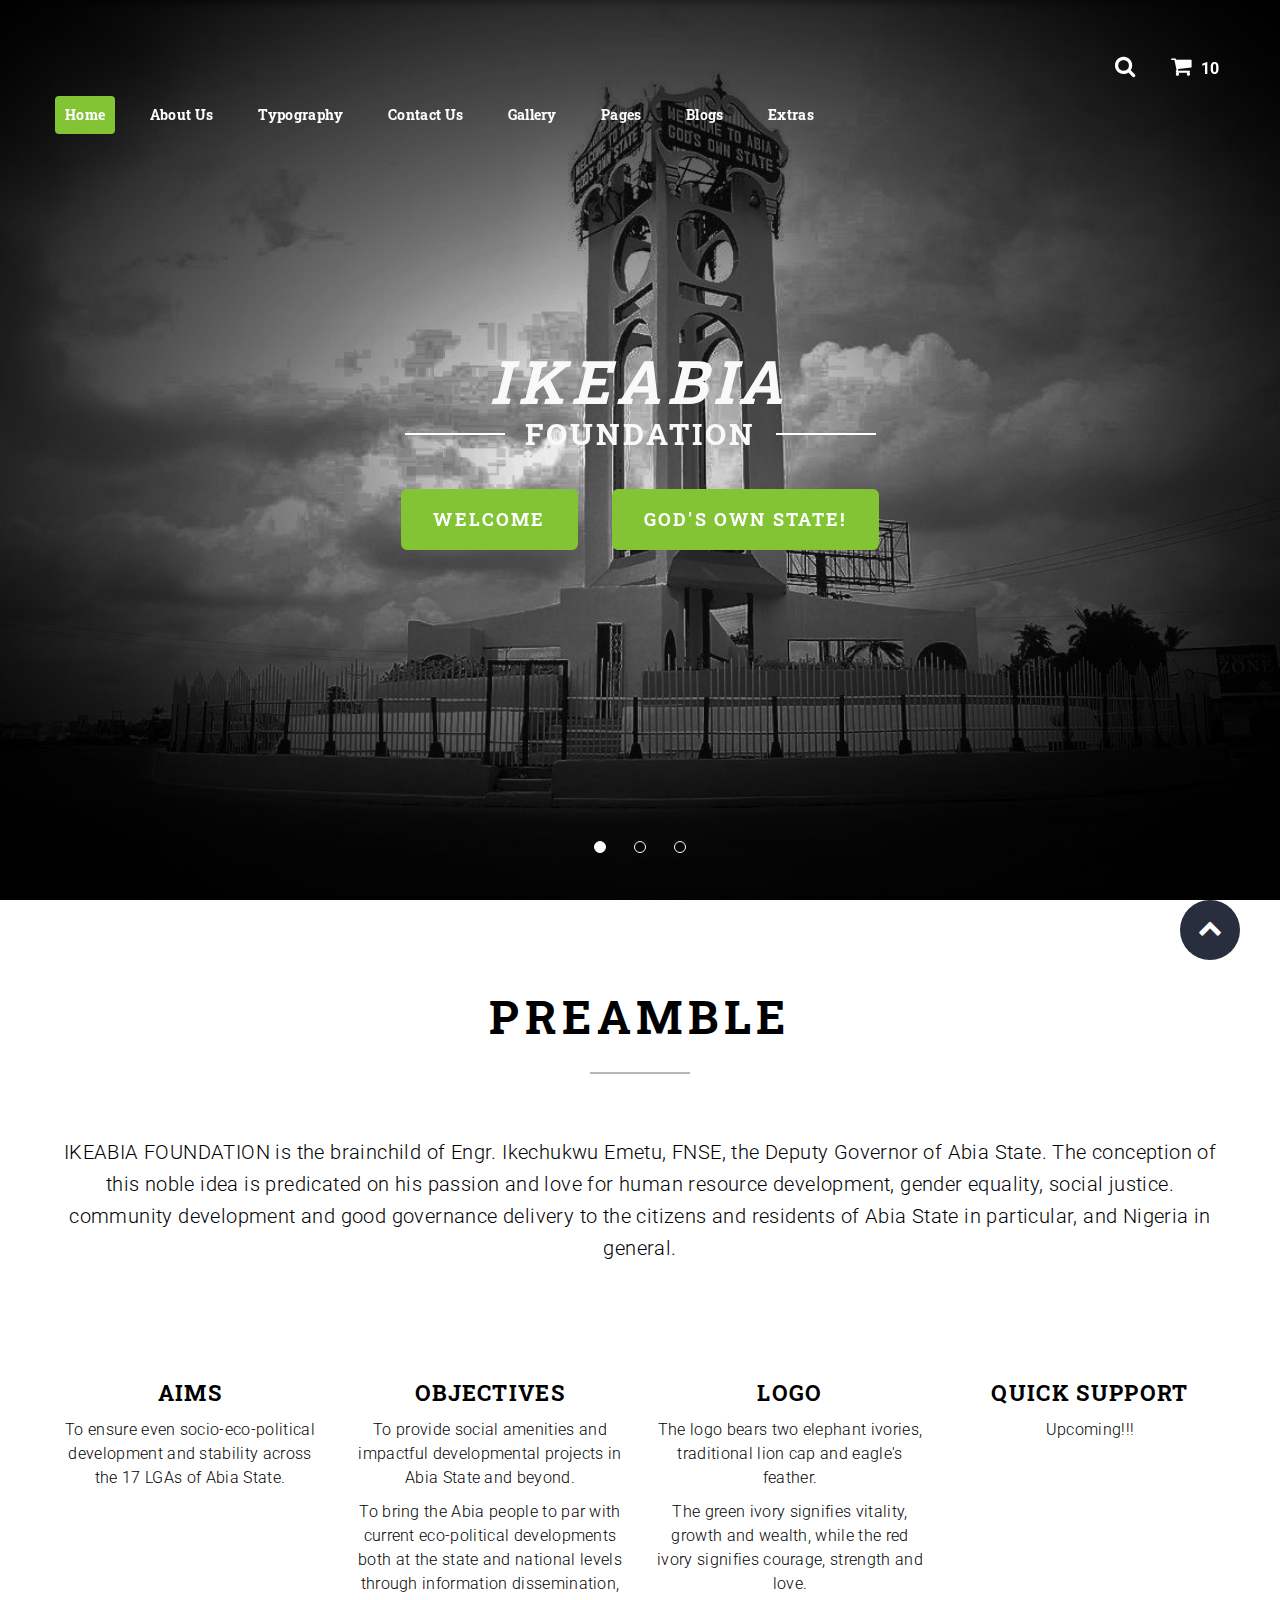
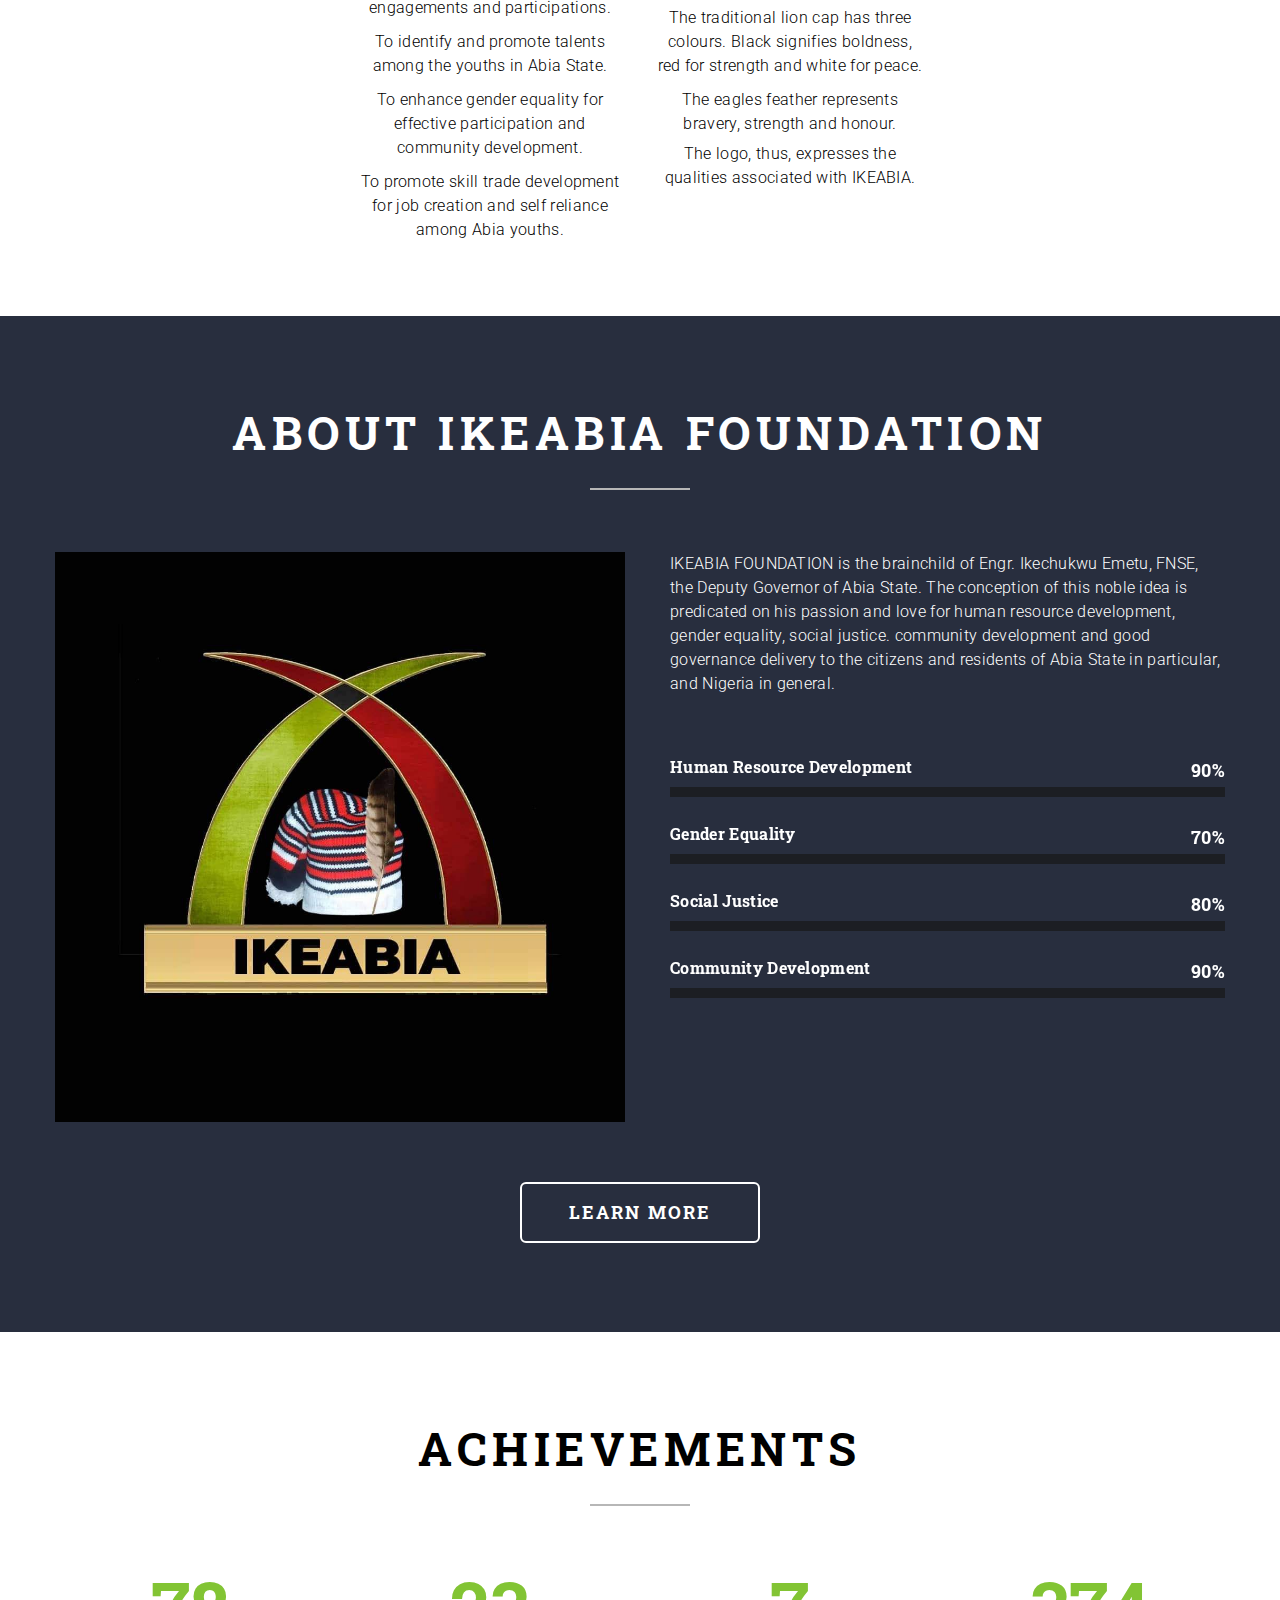
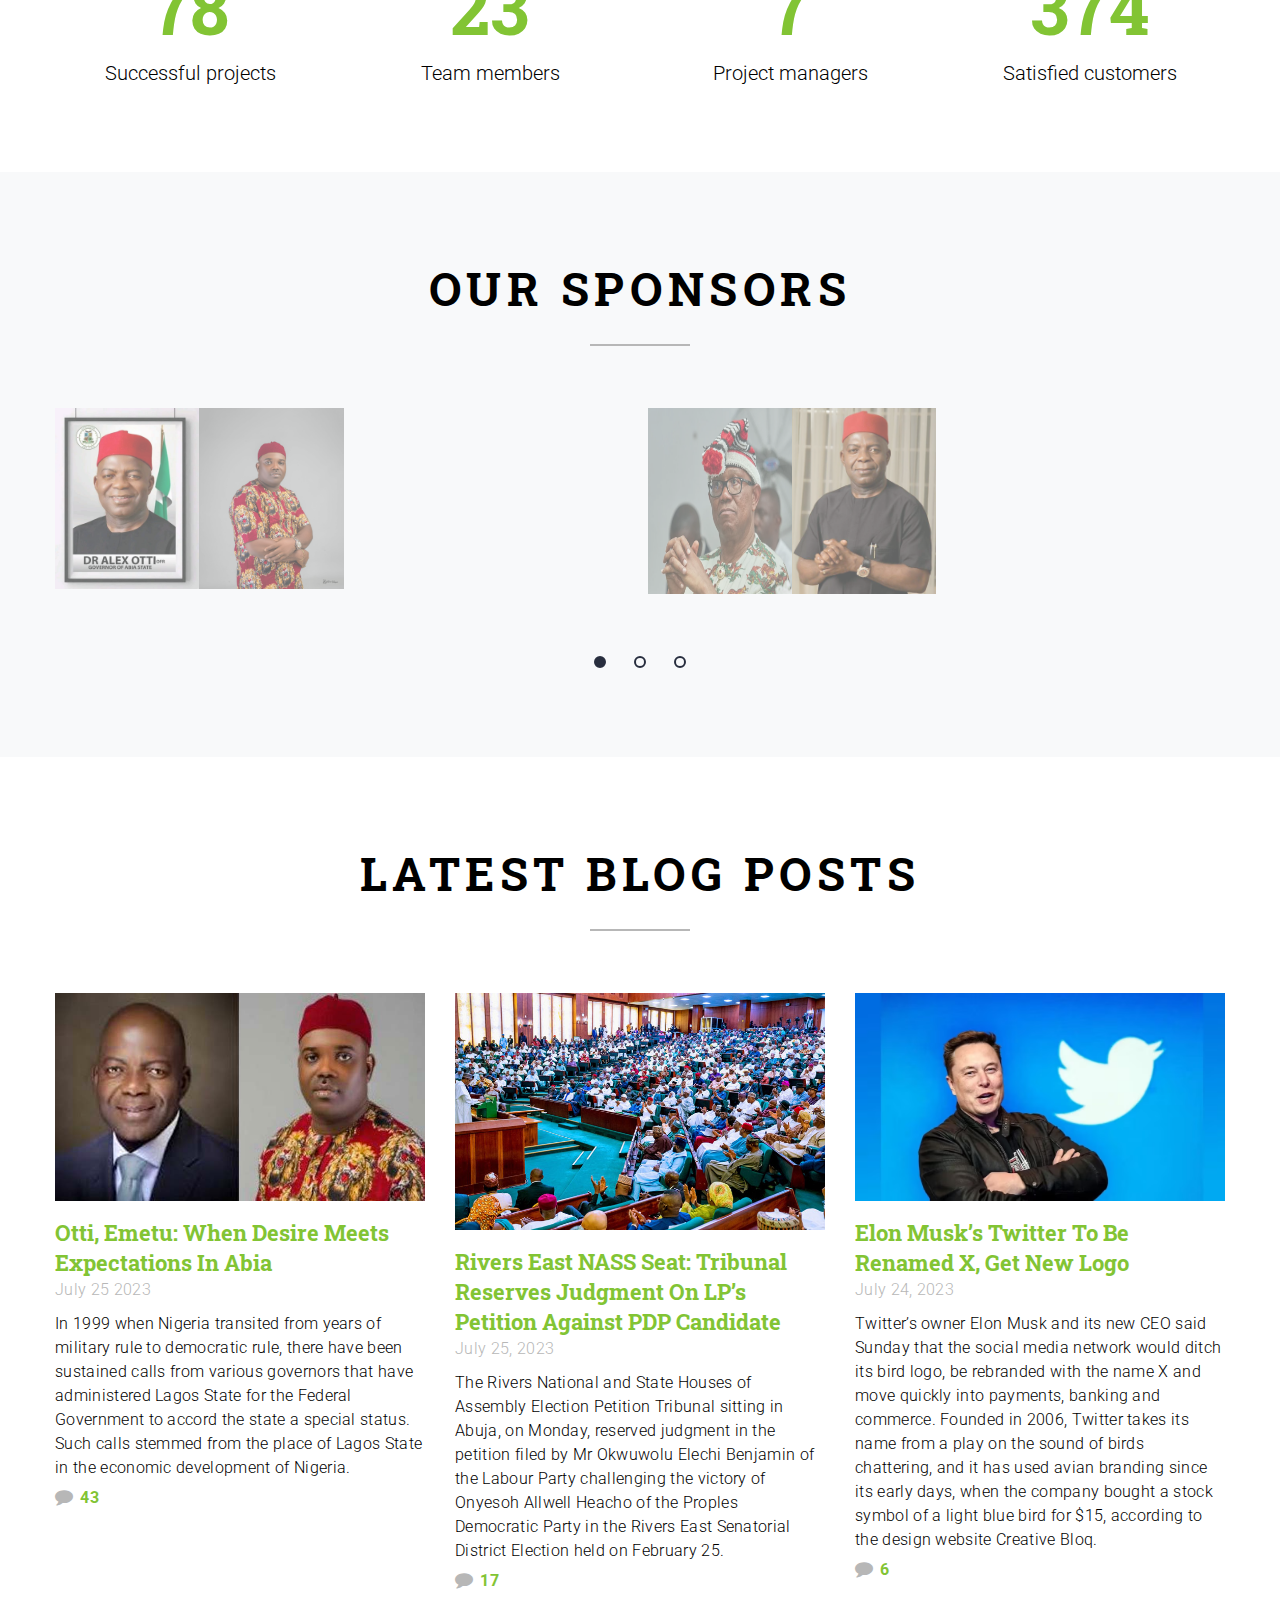
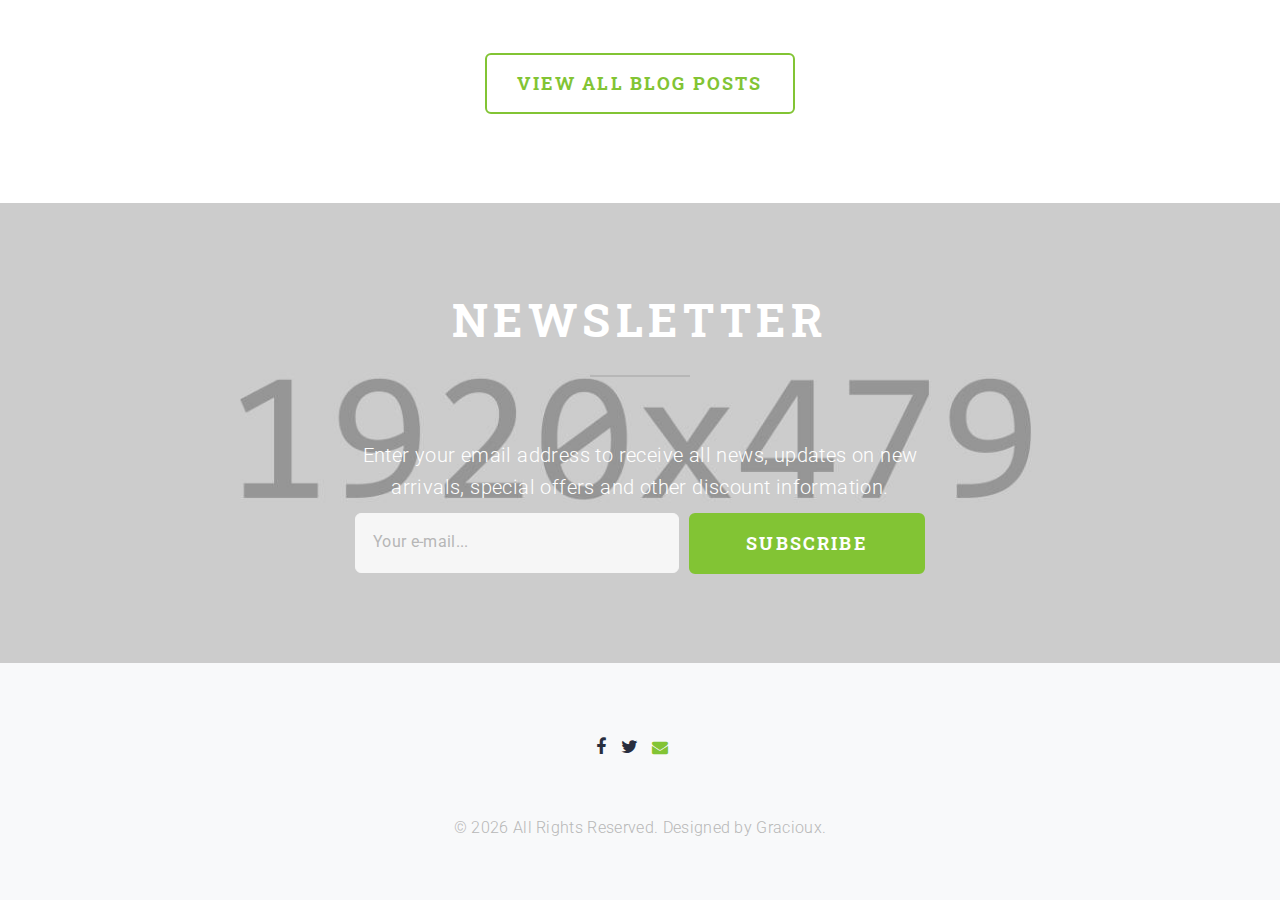
==== commit 1a934ea6: "Initial changes" ====
--- a/site/index.html
+++ b/site/index.html
@@ -9,7 +9,7 @@
 			content="width=device-width, height=device-height, initial-scale=1.0, maximum-scale=1.0, user-scalable=0" />
 		<meta http-equiv="X-UA-Compatible" content="IE=Edge" />
 		<meta charset="utf-8" />
-		<link rel="icon" href="images/favicon.ico" type="image/x-icon" />
+		<!-- <link rel="icon" href="images/favicon.ico" type="image/x-icon" /> -->
 		<!-- Stylesheets-->
 		<link
 			rel="stylesheet"
@@ -87,7 +87,7 @@
 								><a class="fa-mobile-phone preffix-2" href="tel:#"
 									>1-800-1234-567</a
 								>
-								<ul class="list-inline pull-right">
+								<!-- <ul class="list-inline pull-right">
 									<li><a class="fa-facebook" href="#"></a></li>
 									<li><a class="fa-twitter" href="#"></a></li>
 									<li><a class="fa-pinterest-p" href="#"></a></li>
@@ -100,7 +100,7 @@
 									<li class="text-left">
 										<a class="fa-mobile-phone" href="tel:#">1-800-1234-567</a>
 									</li>
-								</ul>
+								</ul> -->
 							</div>
 						</div>
 						<div class="rd-navbar-inner">
@@ -181,6 +181,10 @@
 									<li><a href="about.html">About Us</a></li>
 									<li><a href="typography.html">Typography</a></li>
 									<li><a href="contact_us.html">Contact Us</a></li>
+									<li><a href="#">Gallery</a></li>
+									<li><a href="#">Pages</a></li>
+									<li><a href="#">Blogs</a></li>
+									<li><a href="#">Extras</a></li>
 								</ul>
 							</div>
 						</div>
@@ -190,11 +194,11 @@
 					<div class="swiper-container swiper-slider">
 						<div class="jumbotron-mod-1 text-center">
 							<div>
-								<h1 class="font-weight-bold text-danger">
-									<small>IKEABIA</small
-									><span class="font-weight-bold">FOUNDATION</span>
+								<h1 class="text-light">
+									<span class="font-weight-bold text-light font-italic">IKEABIA</span
+									><small class="font-weight-bold mt-2">FOUNDATION</small>
 								</h1>
-								<p class="text-dark">
+								<!-- <p class="font-weight-normal text-base">
 									IKEABIA FOUNDATION is the brainchild of Engr. Ikechukwu Emetu,
 									FNSE, the Deputy Governor of Abia State. The conception of
 									this noble idea is predicated on his passion and love for
@@ -202,7 +206,7 @@
 									community development and good governance delivery to the
 									citizens and residents of Abia State in particular, and
 									Nigeria in general.
-								</p>
+								</p> -->
 								<div class="btn-group-variant">
 									<a class="btn btn-success btn-sm" href="#">WELCOME</a>
 									<a class="btn btn-success btn-sm" href="#"
@@ -217,10 +221,10 @@
 								data-slide-bg="images/Abia_state_tower.jpg">
 								<div class="swiper-slide-caption"></div>
 							</div>
-							<div class="swiper-slide" data-slide-bg="images/slider-2.jpg">
+							<div class="swiper-slide" data-slide-bg="images/IKEABIA logo.jpeg">
 								<div class="swiper-slide-caption"></div>
 							</div>
-							<div class="swiper-slide" data-slide-bg="images/slider-3.jpg">
+							<div class="swiper-slide" data-slide-bg="images/Ikechukwu Emetu.jpg">
 								<div class="swiper-slide-caption"></div>
 							</div>
 						</div>
@@ -311,7 +315,7 @@
 						<hr />
 						<div class="row row-45">
 							<div class="col-12 col-md-12 col-lg-6 text-center text-lg-left">
-								<img src="images/Abia_state_tower.jpg" alt="" />
+								<img src="images/IKEABIA img.jpeg" alt="" />
 							</div>
 							<div class="col-12 col-md-12 col-lg-6 text-lg-left well1">
 								<p>
--- a/site/css/style.css
+++ b/site/css/style.css
@@ -98,6 +98,8 @@
 	width: 10%;
 	position: absolute; top: 12px; left: 20px;
 }
+
+
 
 @media (min-width: 480px) {
 	.text-xs-left {
@@ -3254,31 +3256,31 @@
 }
 
 .btn-primary:hover {
-	background-color: red;
-	border-color: red;
-}
-
-.btn-white {
+	background-color:#82c434;
+	border-color: #82c434;
+}
+
+.btn-white { 
 	background-color: transparent;
-	color: #fff;
-	border-color: #fff;
+	color:#fff;
+	border-color:#fff;
 }
 
 .btn-white:hover {
 	color: #fff;
-	background-color: red;
-	border-color: red;
+	background-color: #82c434;
+	border-color: #82c434;
 }
 
 .btn-success {
 	color: #fff;
-	background-color: red;
-	border-color: red;
+	background-color: #82c434;
+	border-color: #82c434;
 }
 
 .btn-success:focus {
-	background-color: red;
-	border-color: red;
+	background-color: #82c434;
+	border-color: #82c434;
 }
 
 .btn-success:hover {
@@ -3287,20 +3289,20 @@
 }
 
 .btn-success-mod-1 {
-	color: red;
+	color: #82c434;
 	background-color: transparent;
-	border-color: red;
+	border-color:#82c434;
 }
 
 .btn-success-mod-1:focus {
 	background-color: transparent;
-	border-color: red;
-	color: red;
+	border-color: #82c434;
+	color: #82c434;
 }
 
 .btn-success-mod-1:hover {
-	background-color: red;
-	border-color: red;
+	background-color: #82c434;
+	border-color: #82c434;
 	color: #fff;
 }
 
@@ -10469,14 +10471,14 @@
 	}
 }
 
-/**
- * @subsection   Swiper 3.1.7
+*
+ /* * @subsection   Swiper 3.1.7
  * @description  Most modern mobile touch slider and framework with
  *               hardware accelerated transitions
  * @author       Vladimir Kharlampidi
  * @see          http://www.idangero.us/swiper/
- * @licesne      MIT License
- */
+ * @licesne      MIT License */
+
 .swiper-container {
 	margin: 0 auto;
 	position: relative;
@@ -10506,16 +10508,19 @@
 	display: -moz-box;
 	display: -ms-flexbox;
 	display: -webkit-flex;
-	display: flex;
+	display:flex;
 	-webkit-transition-property: -webkit-transform;
 	-moz-transition-property: -moz-transform;
 	-o-transition-property: -o-transform;
 	-ms-transition-property: -ms-transform;
 	transition-property: transform;
-	-webkit-box-sizing: content-box;
-	-moz-box-sizing: content-box;
-	box-sizing: content-box;
-}
+	/* -webkit-box-sizing: content-box; */
+	/* -moz-box-sizing: content-box; */
+	/* box-sizing: content-box; */
+	
+	  
+}
+
 
 .swiper-container-android .swiper-slide,
 .swiper-wrapper {
@@ -10524,6 +10529,7 @@
 	-o-transform: translate(0px, 0px);
 	-ms-transform: translate3d(0px, 0, 0);
 	transform: translate3d(0px, 0, 0);
+	
 }
 
 .swiper-container-multirow > .swiper-wrapper {
@@ -10551,6 +10557,7 @@
 	height: 100%;
 	position: relative;
 }
+
 
 .swiper-slide.rd-parallax .rd-parallax-layer[data-type="media"] {
 	opacity: 1;
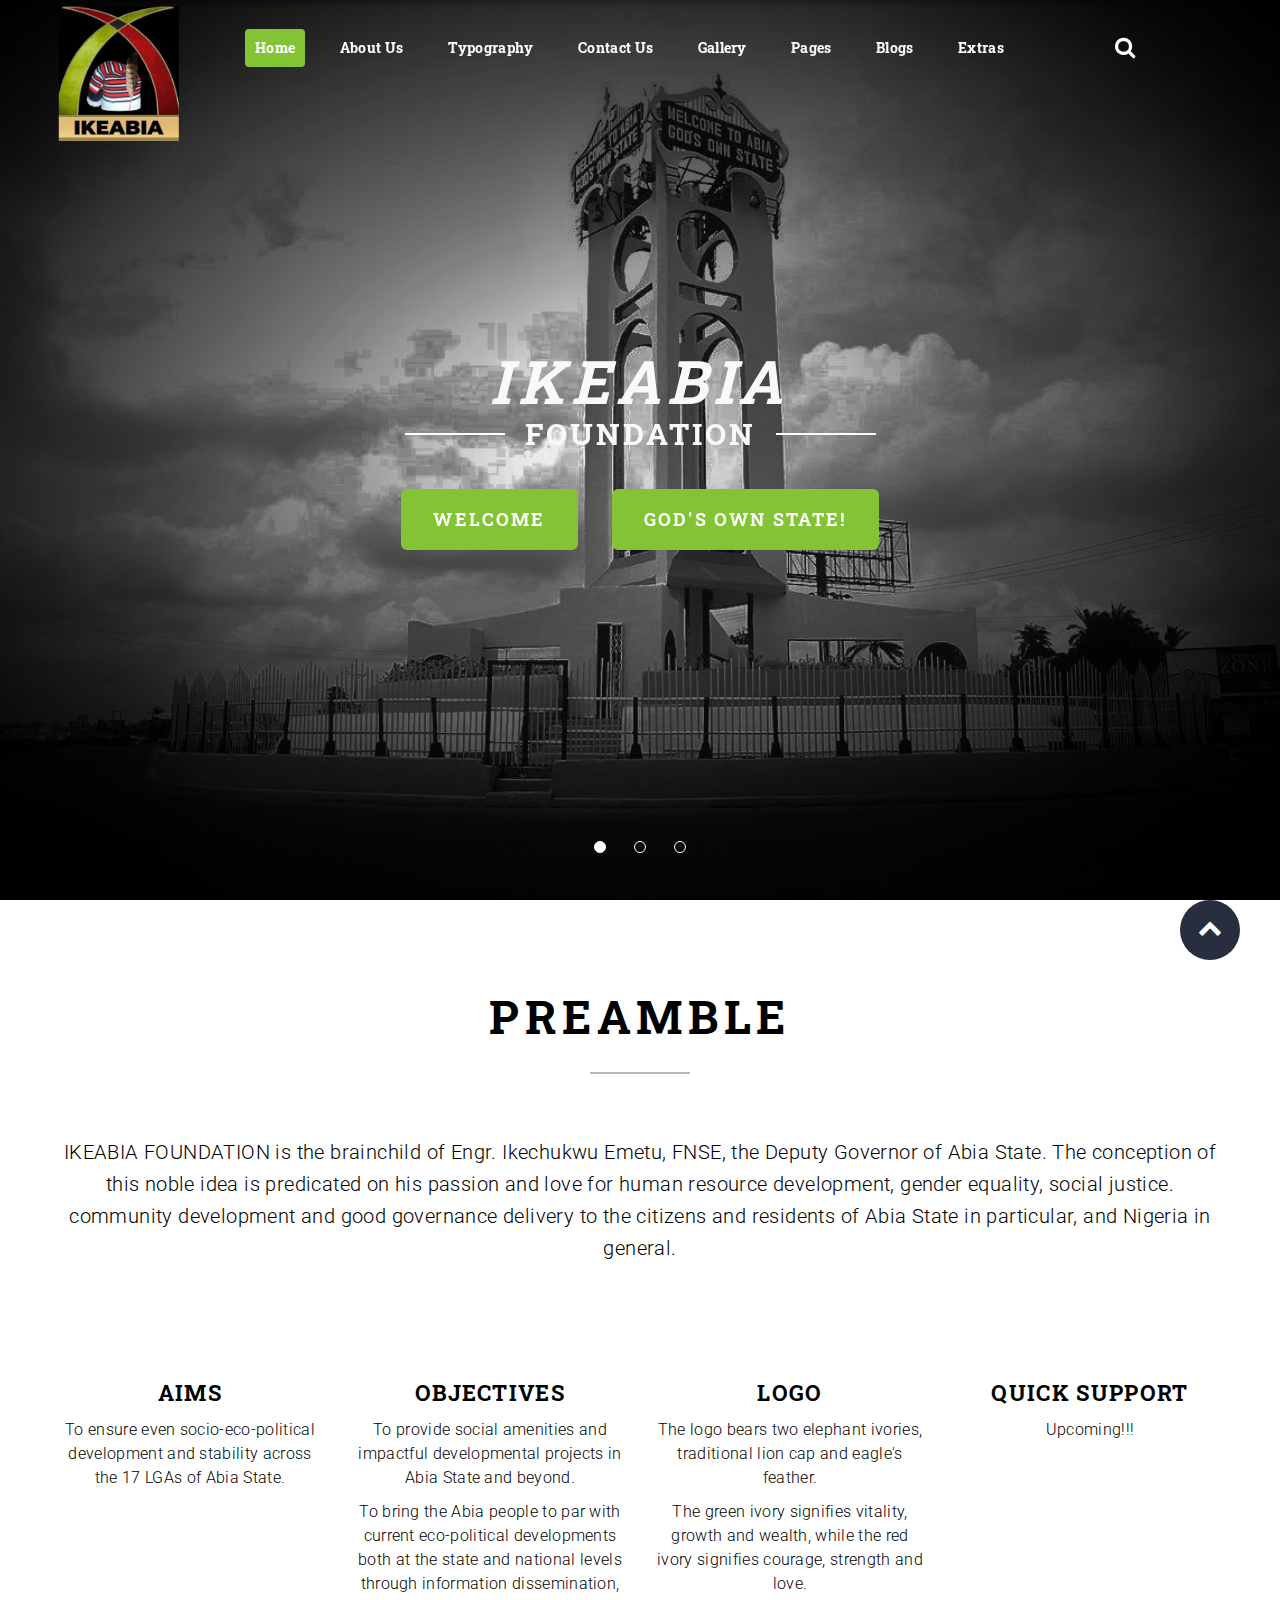
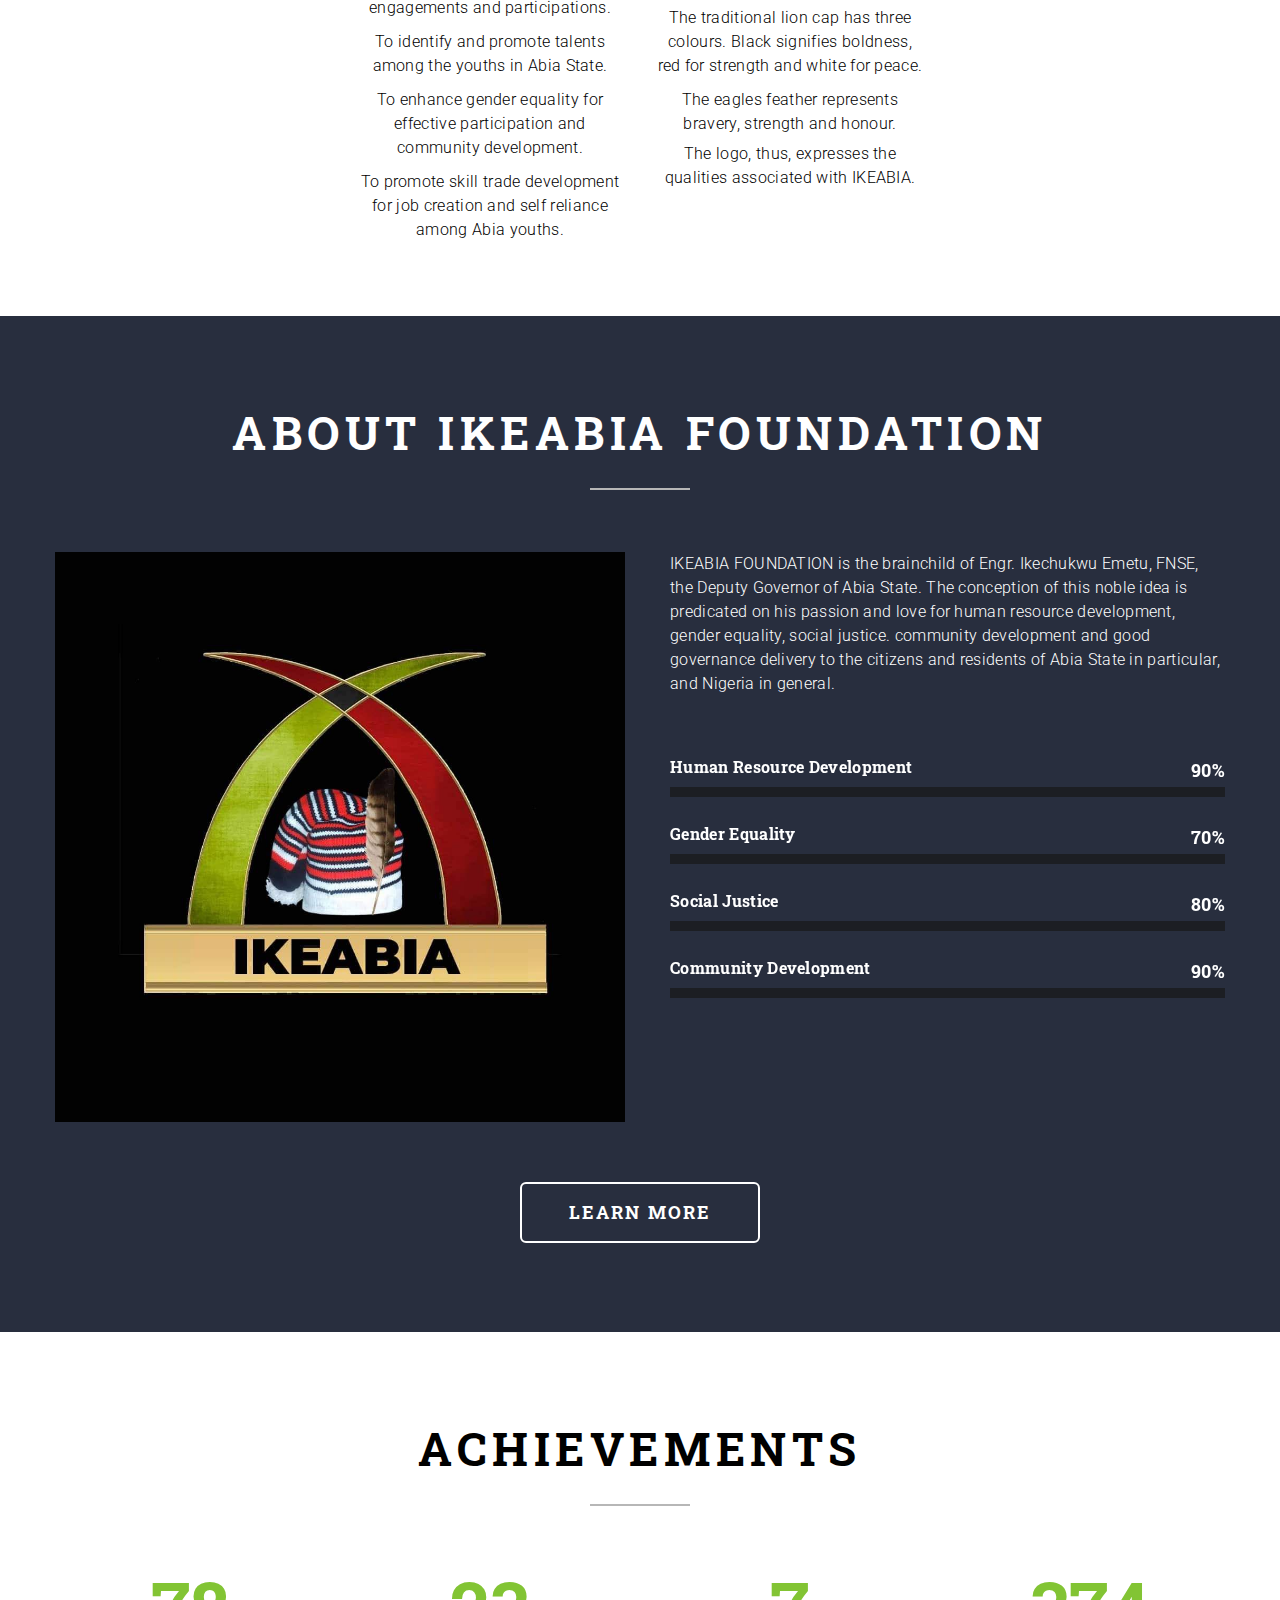
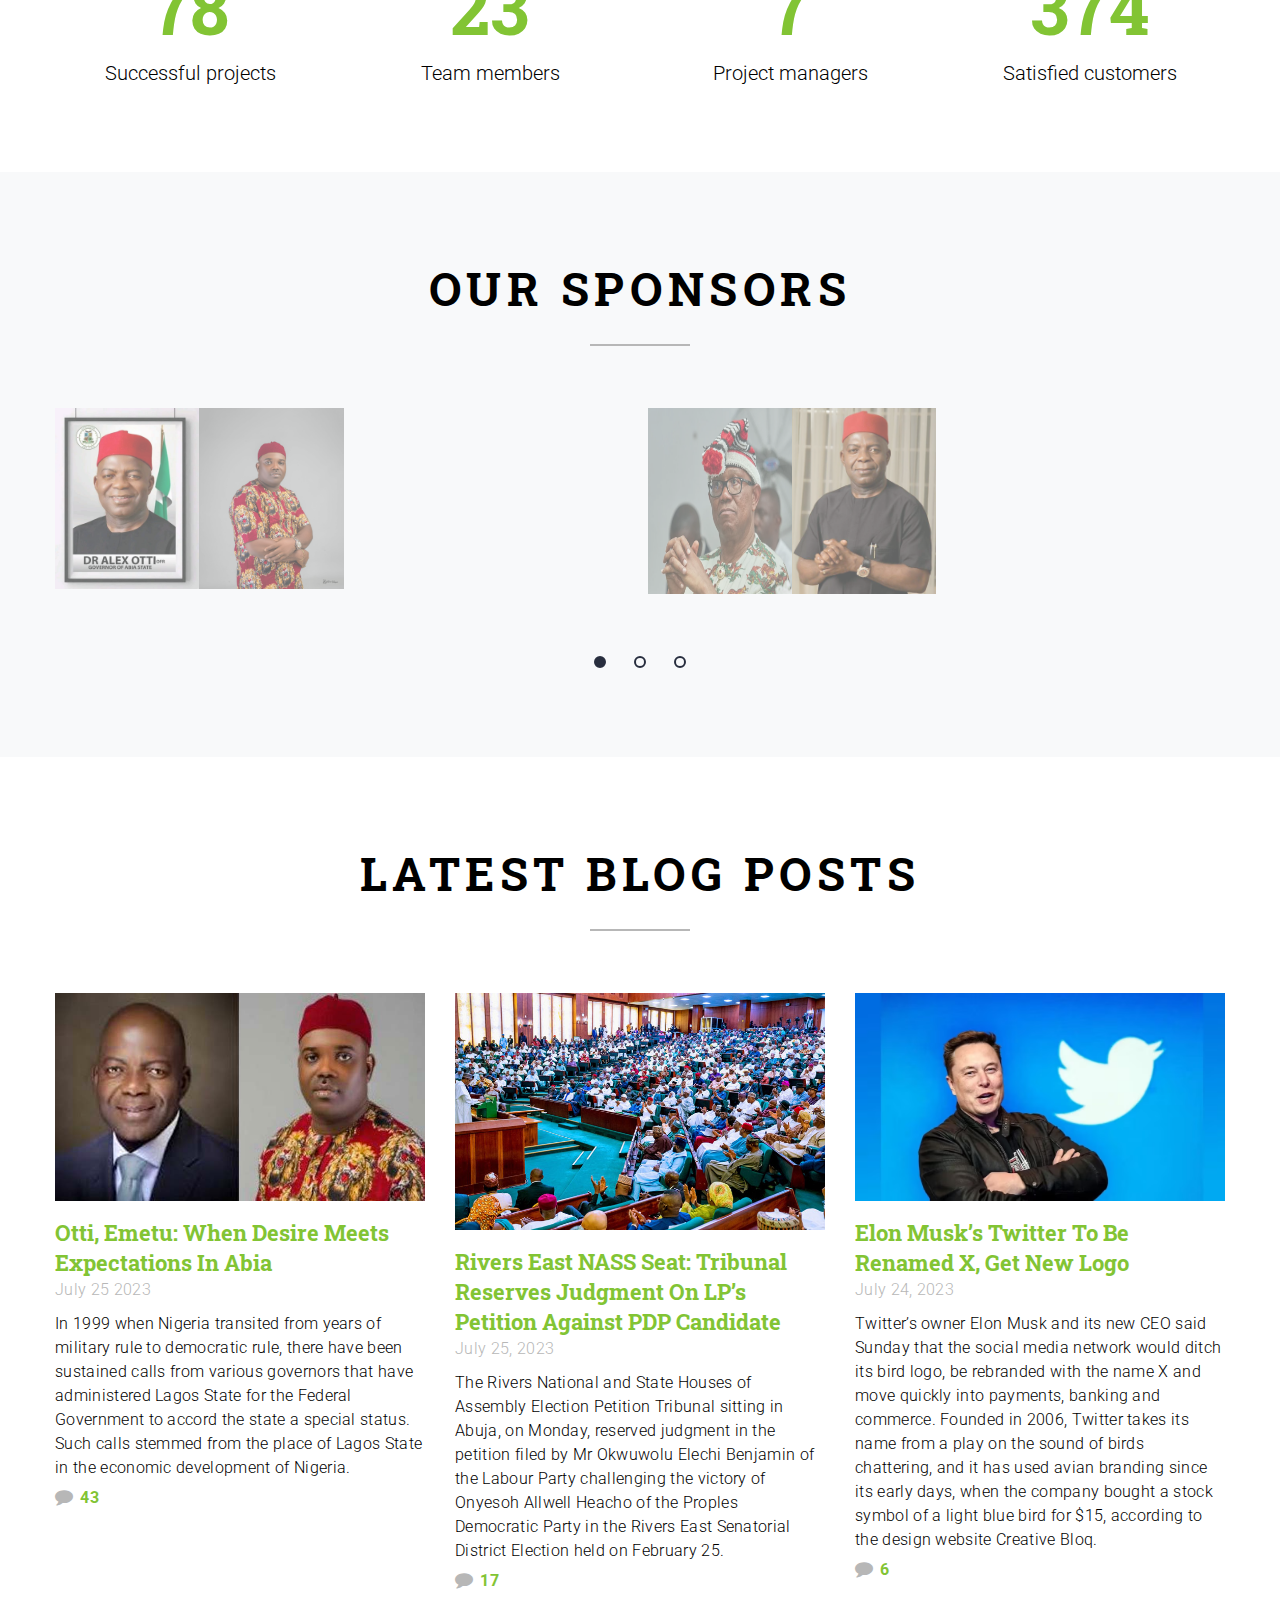
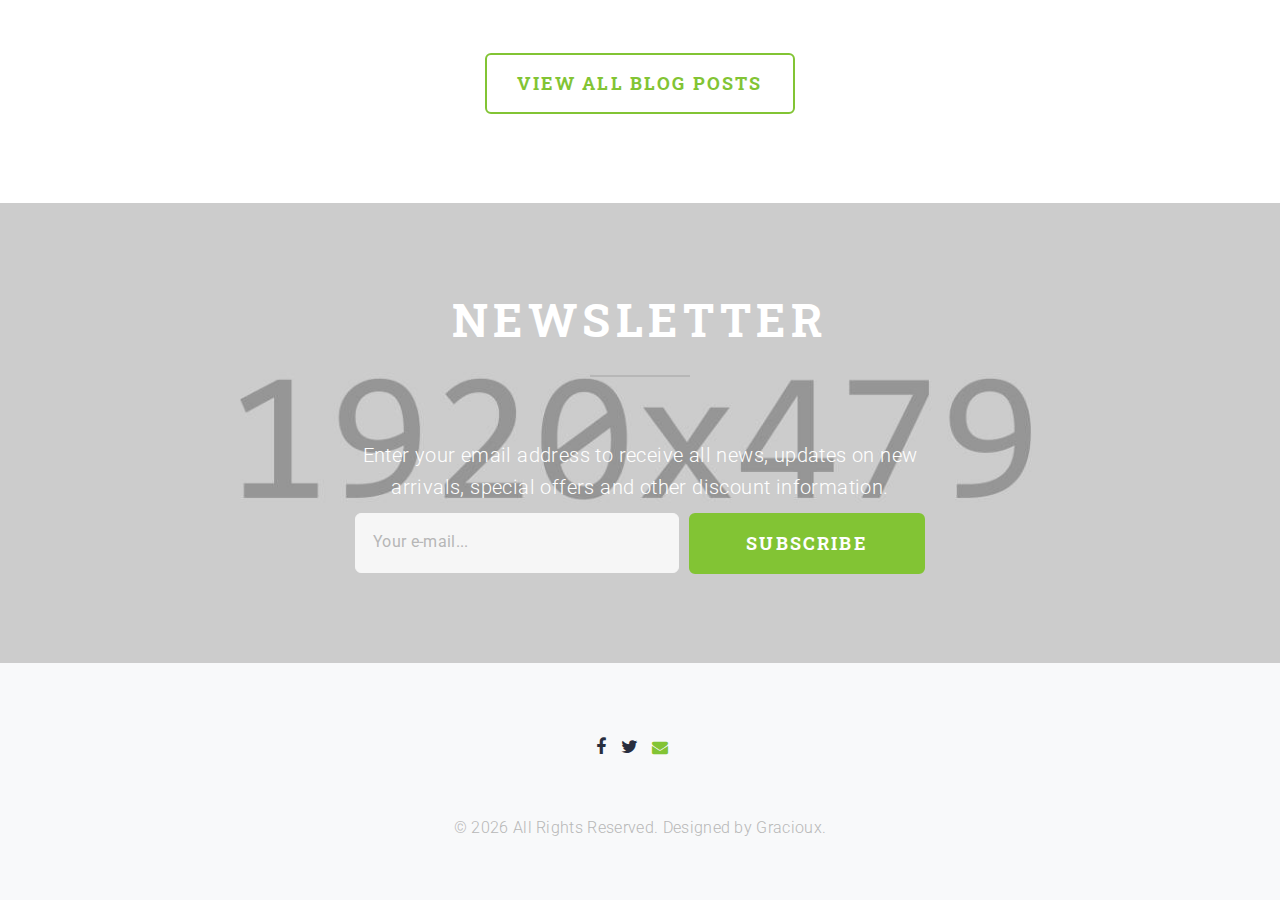
==== commit 12875b43: "styles changes" ====
--- a/site/index.html
+++ b/site/index.html
@@ -144,9 +144,7 @@
 									></a>
 								</div> -->
 							</div>
-							<div class="logo">
-								<!-- <img src="images/IKEABIA logo.jpeg" alt="" /> -->
-							</div>
+							
 							<div class="rd-navbar-nav-wrap">
 								<!-- RD Navbar Search-->
 								<div class="rd-navbar-search">
@@ -174,7 +172,10 @@
 										data-rd-navbar-toggle=".rd-navbar-search, .rd-navbar-live-search-results"
 										type="submit"></button>
 								</div>
-								<a class="fa-shopping-cart" href="#"><span>10</span></a>
+								<!-- <a class="fa-shopping-cart" href="#"><span>10</span></a> -->
+								<div class="logo w-5">
+									<img src="images/IKEABIA logo.jpeg" alt="" />
+								</div>
 								<!-- RD Navbar Nav-->
 								<ul class="rd-navbar-nav">
 									<li class="active"><a href="./">Home</a></li>
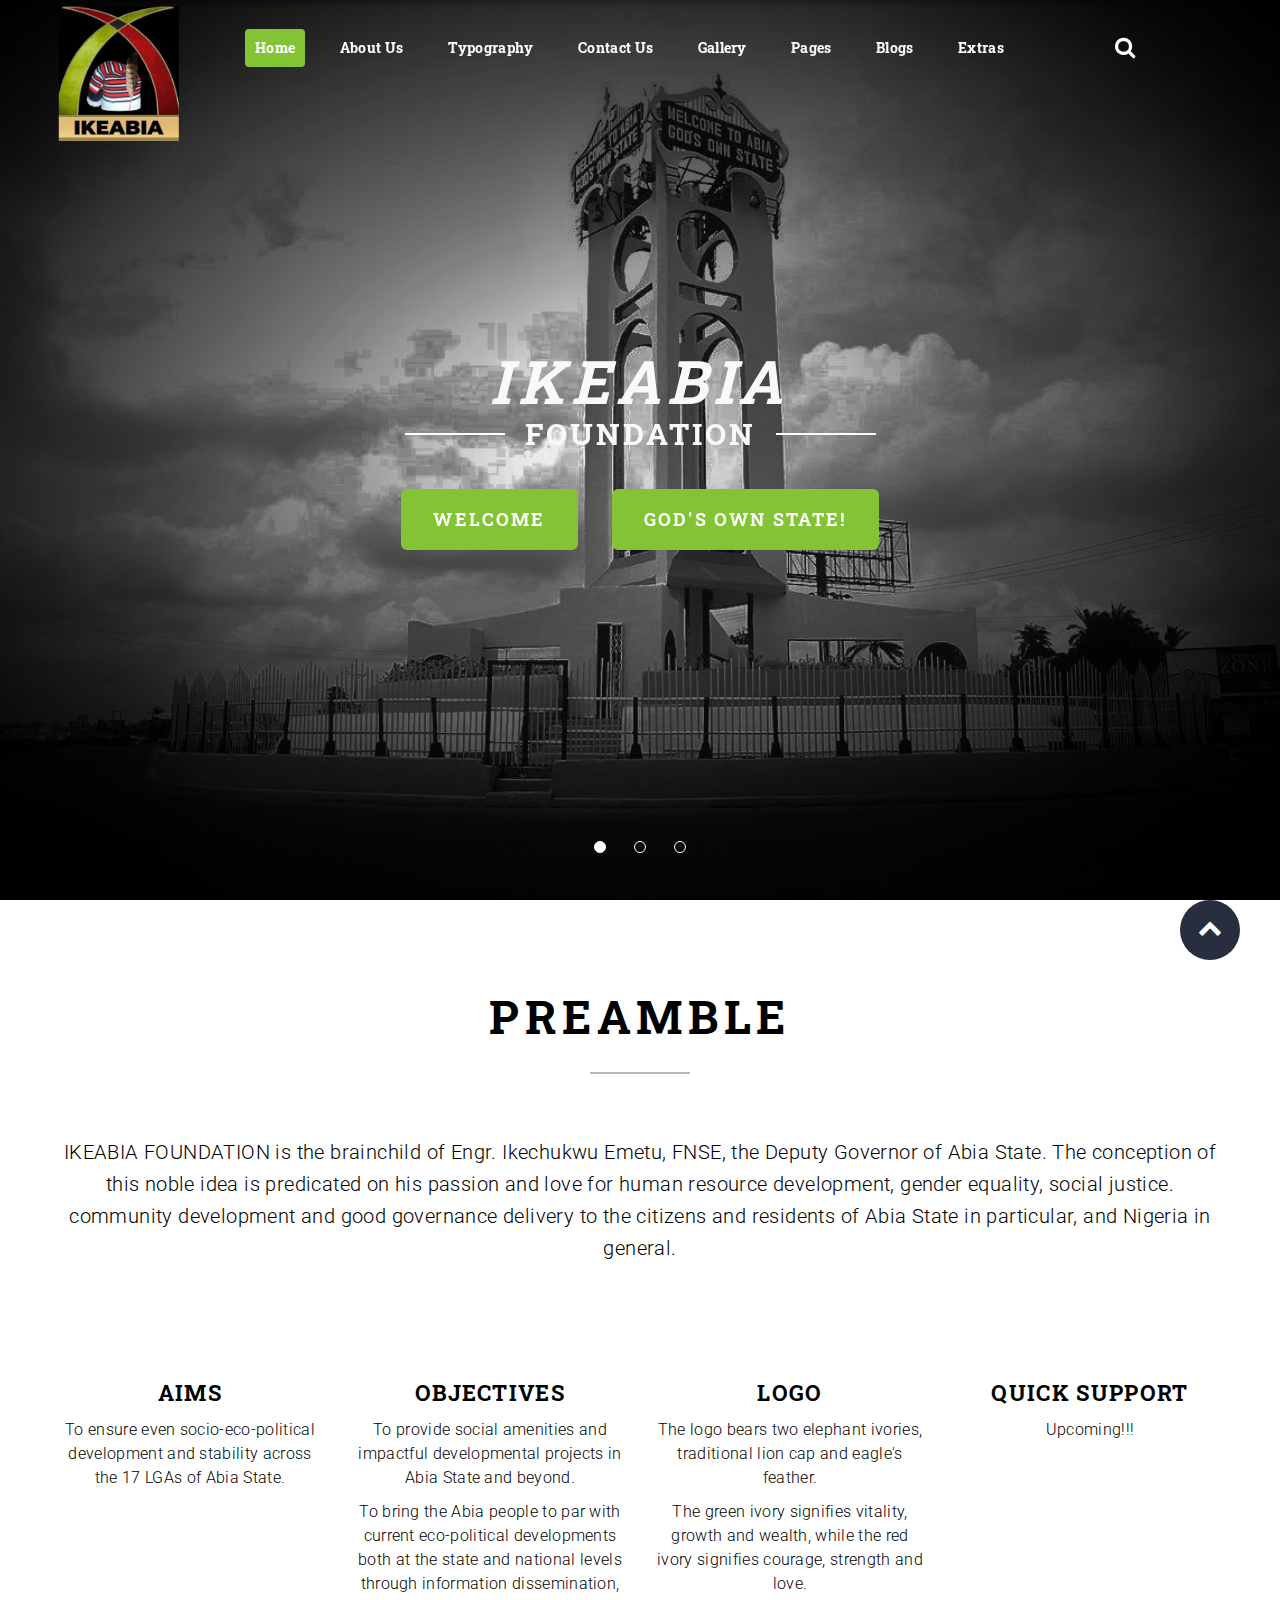
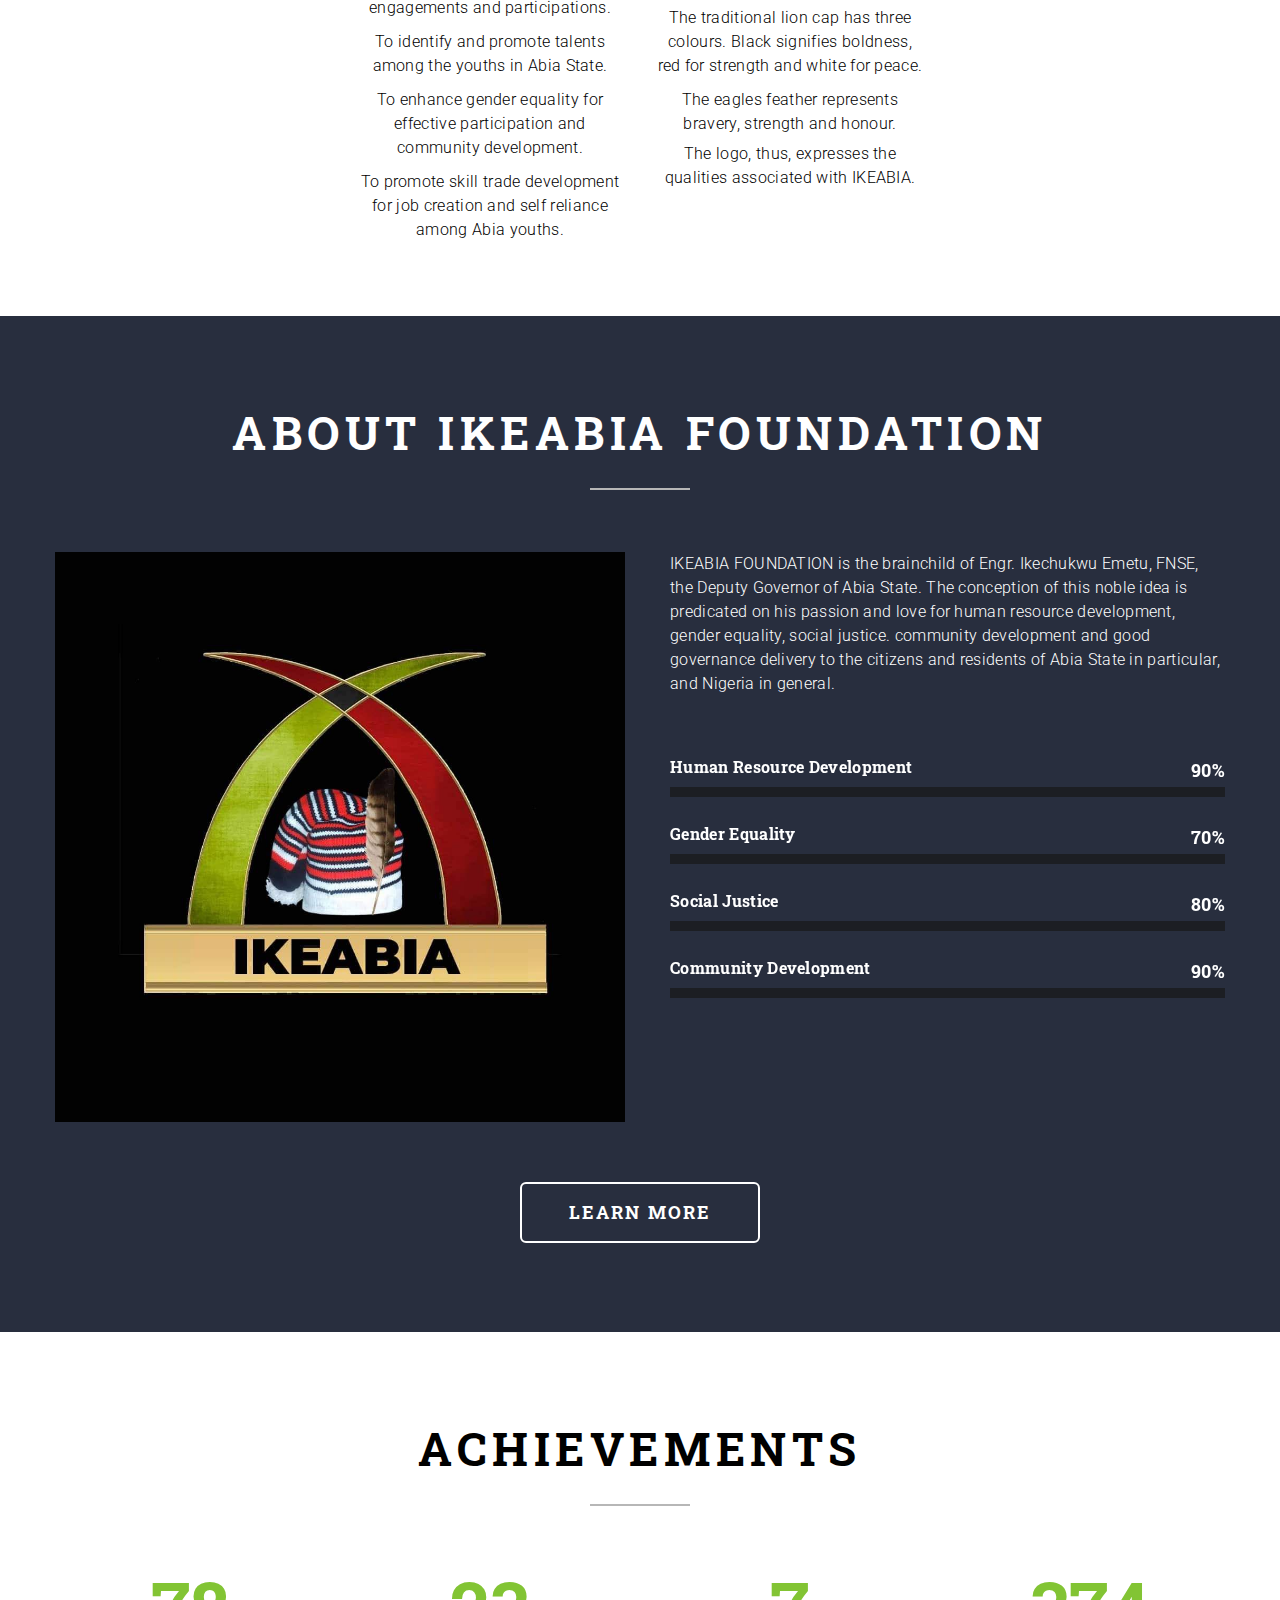
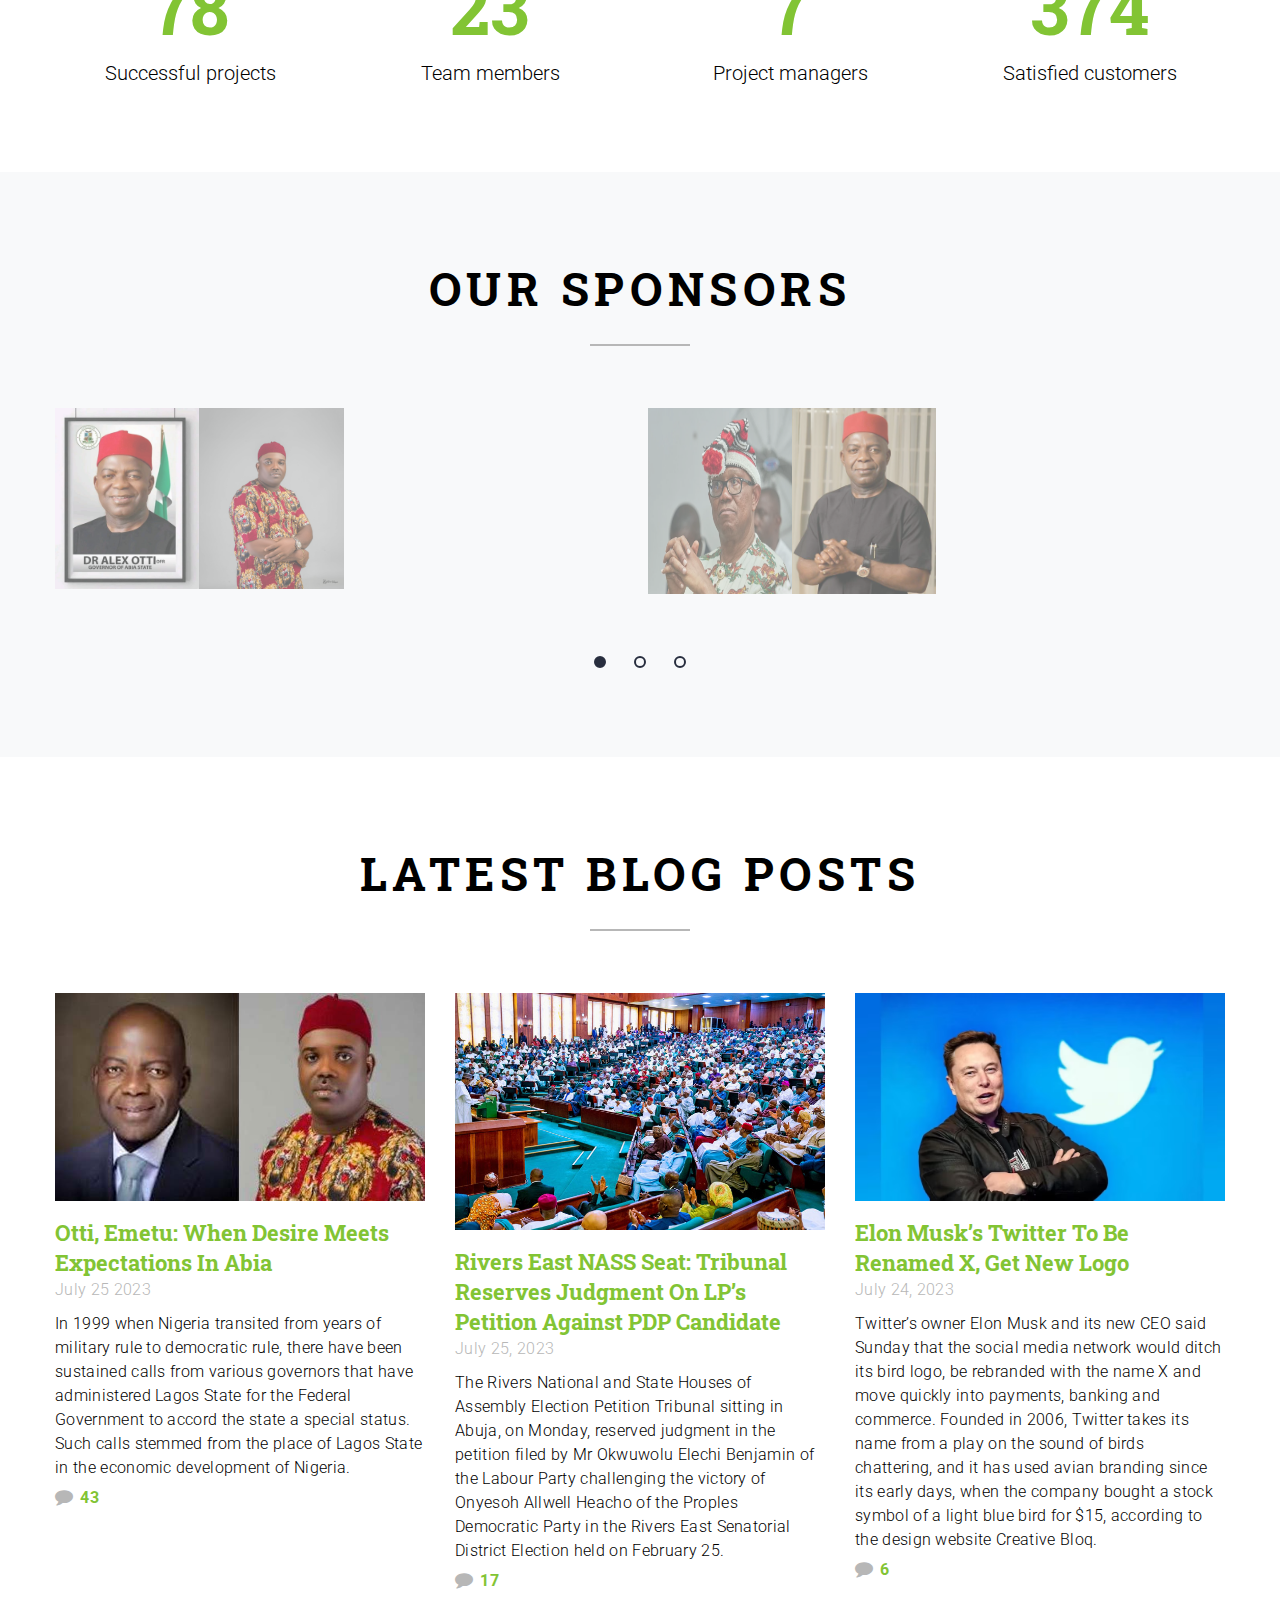
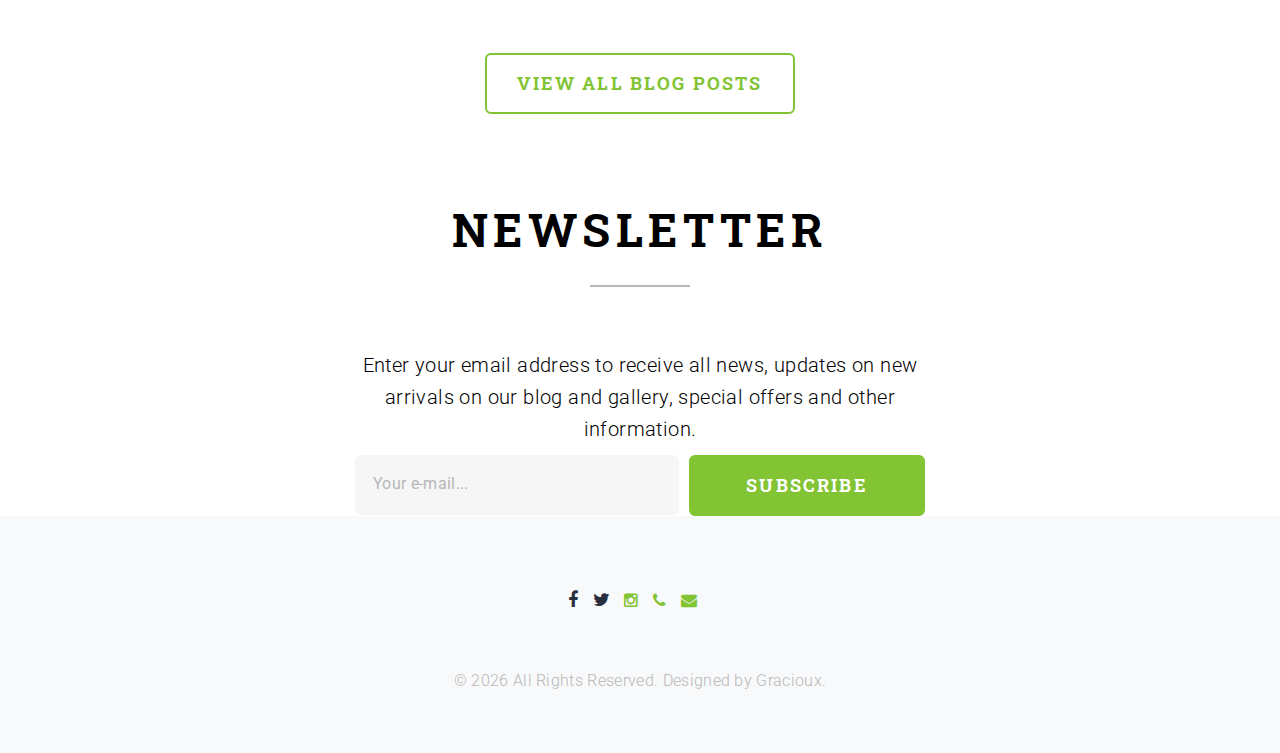
==== commit 1d5a33b2: "initial changes" ====
--- a/site/index.html
+++ b/site/index.html
@@ -525,7 +525,8 @@
 						>
 					</div>
 				</section>
-				<section class="bg-light bg-subscribe section section-inset-1">
+				<section class="">
+					
 					<div class="container">
 						<h2 class="text-center">newsletter</h2>
 						<hr />
@@ -534,7 +535,7 @@
 								class="col-12 col-lg-9 col-xl-6 col-lg-offset-2 col-xl offset-custom-3">
 								<p class="fw-l h5 text-transform-none">
 									Enter your email address to receive all news, updates on new
-									arrivals, special offers and other discount information.
+									arrivals on our blog and gallery, special offers and other information.
 								</p>
 								<!-- RD Mailform-->
 								<form
@@ -605,7 +606,10 @@
 						<ul class="list-inline">
 							<li><a class="fa-facebook" href="#"></a></li>
 							<li><a class="fa-twitter" href="#"></a></li>
+							<li><a class="fa-instagram" href="#"></a></li>
+							<li><a class="fa-phone" href="#"></a></li>
 							<li><a class="fa-envelope" href="#"></a></li>
+							
 							
 						</ul>
 					</div>
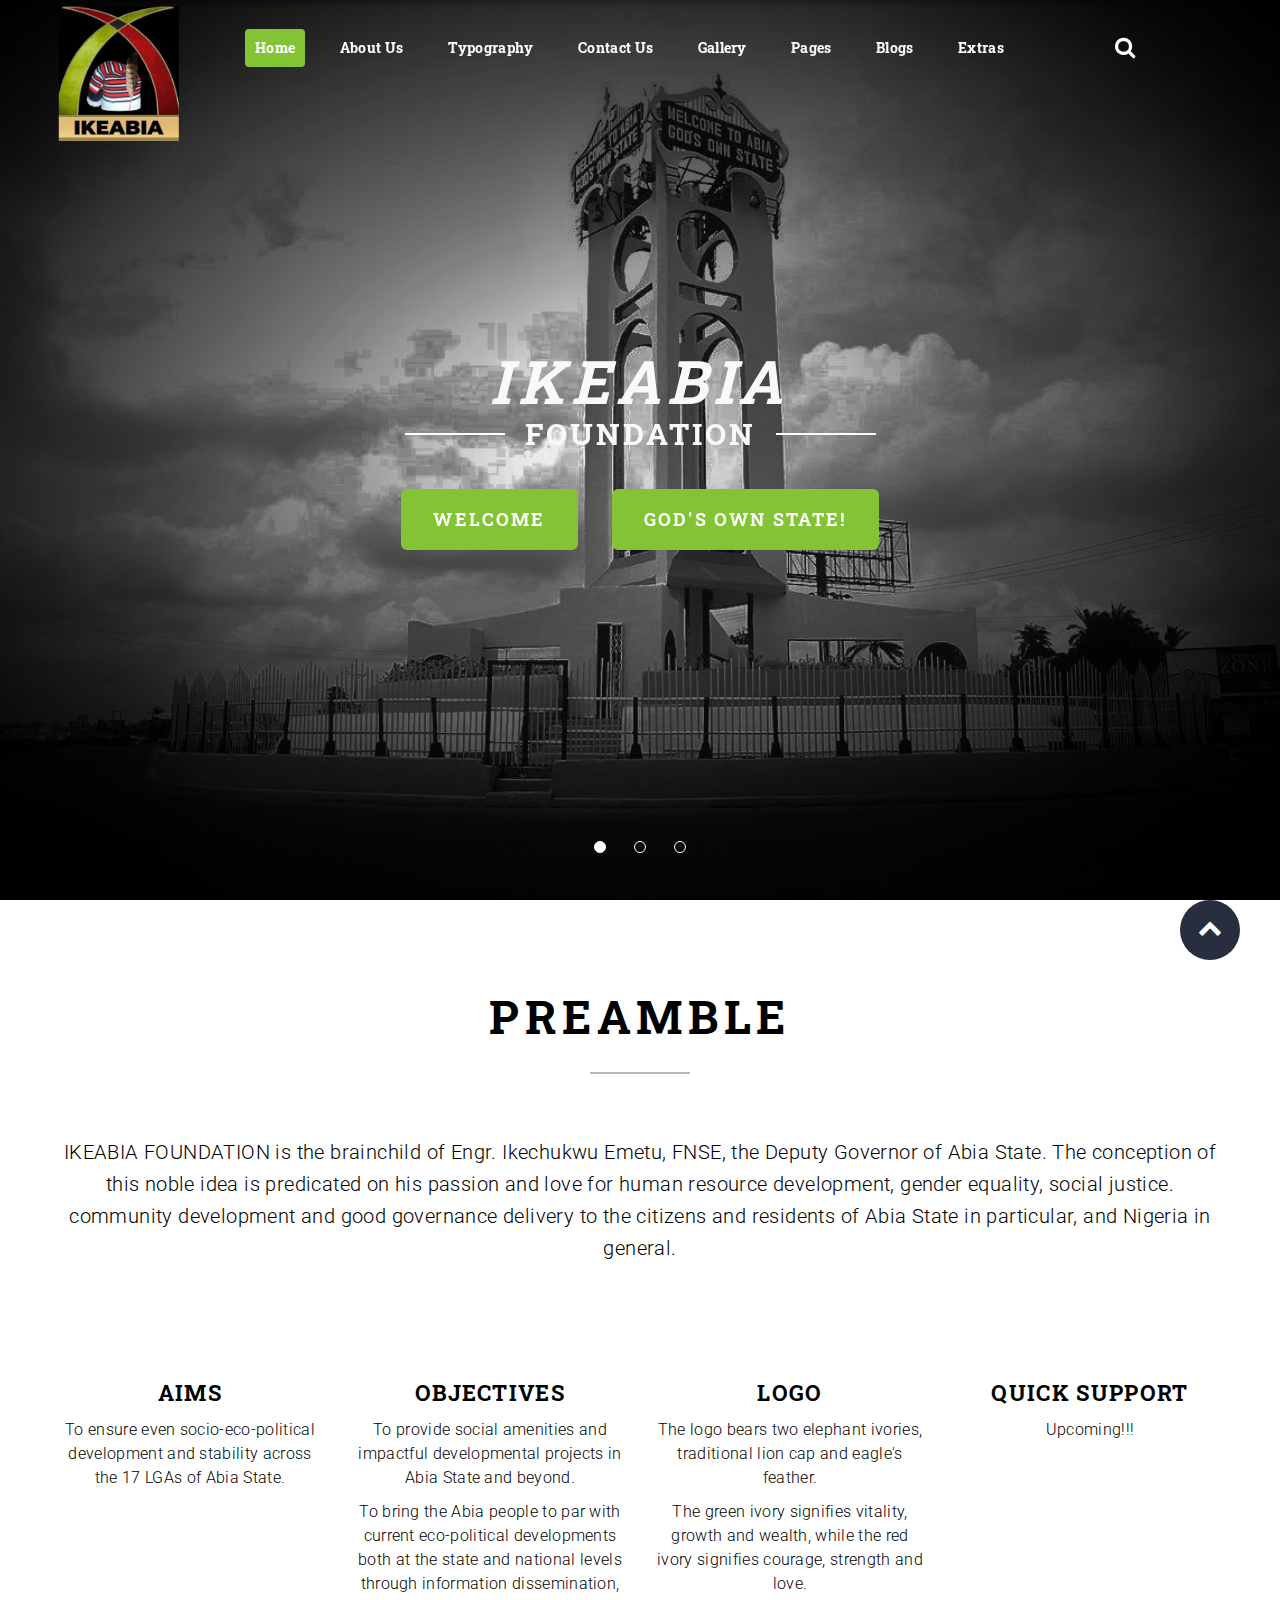
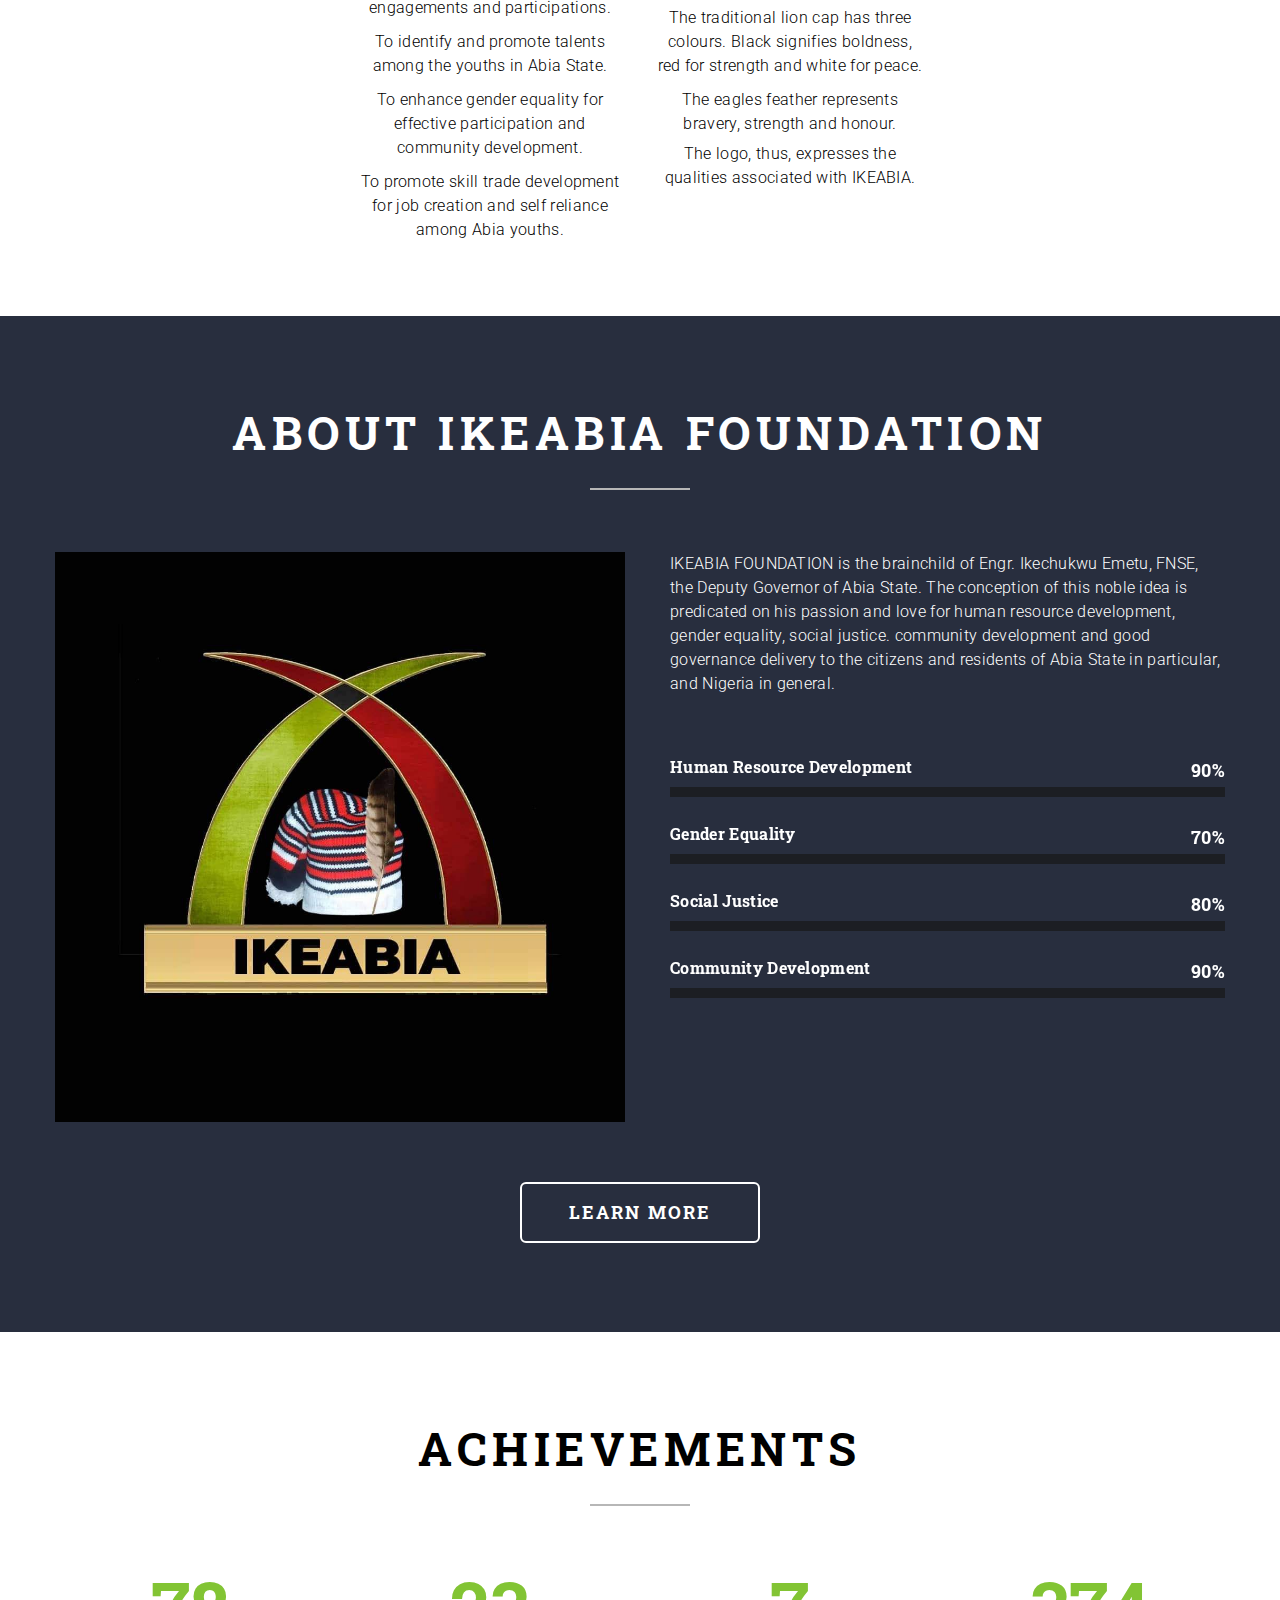
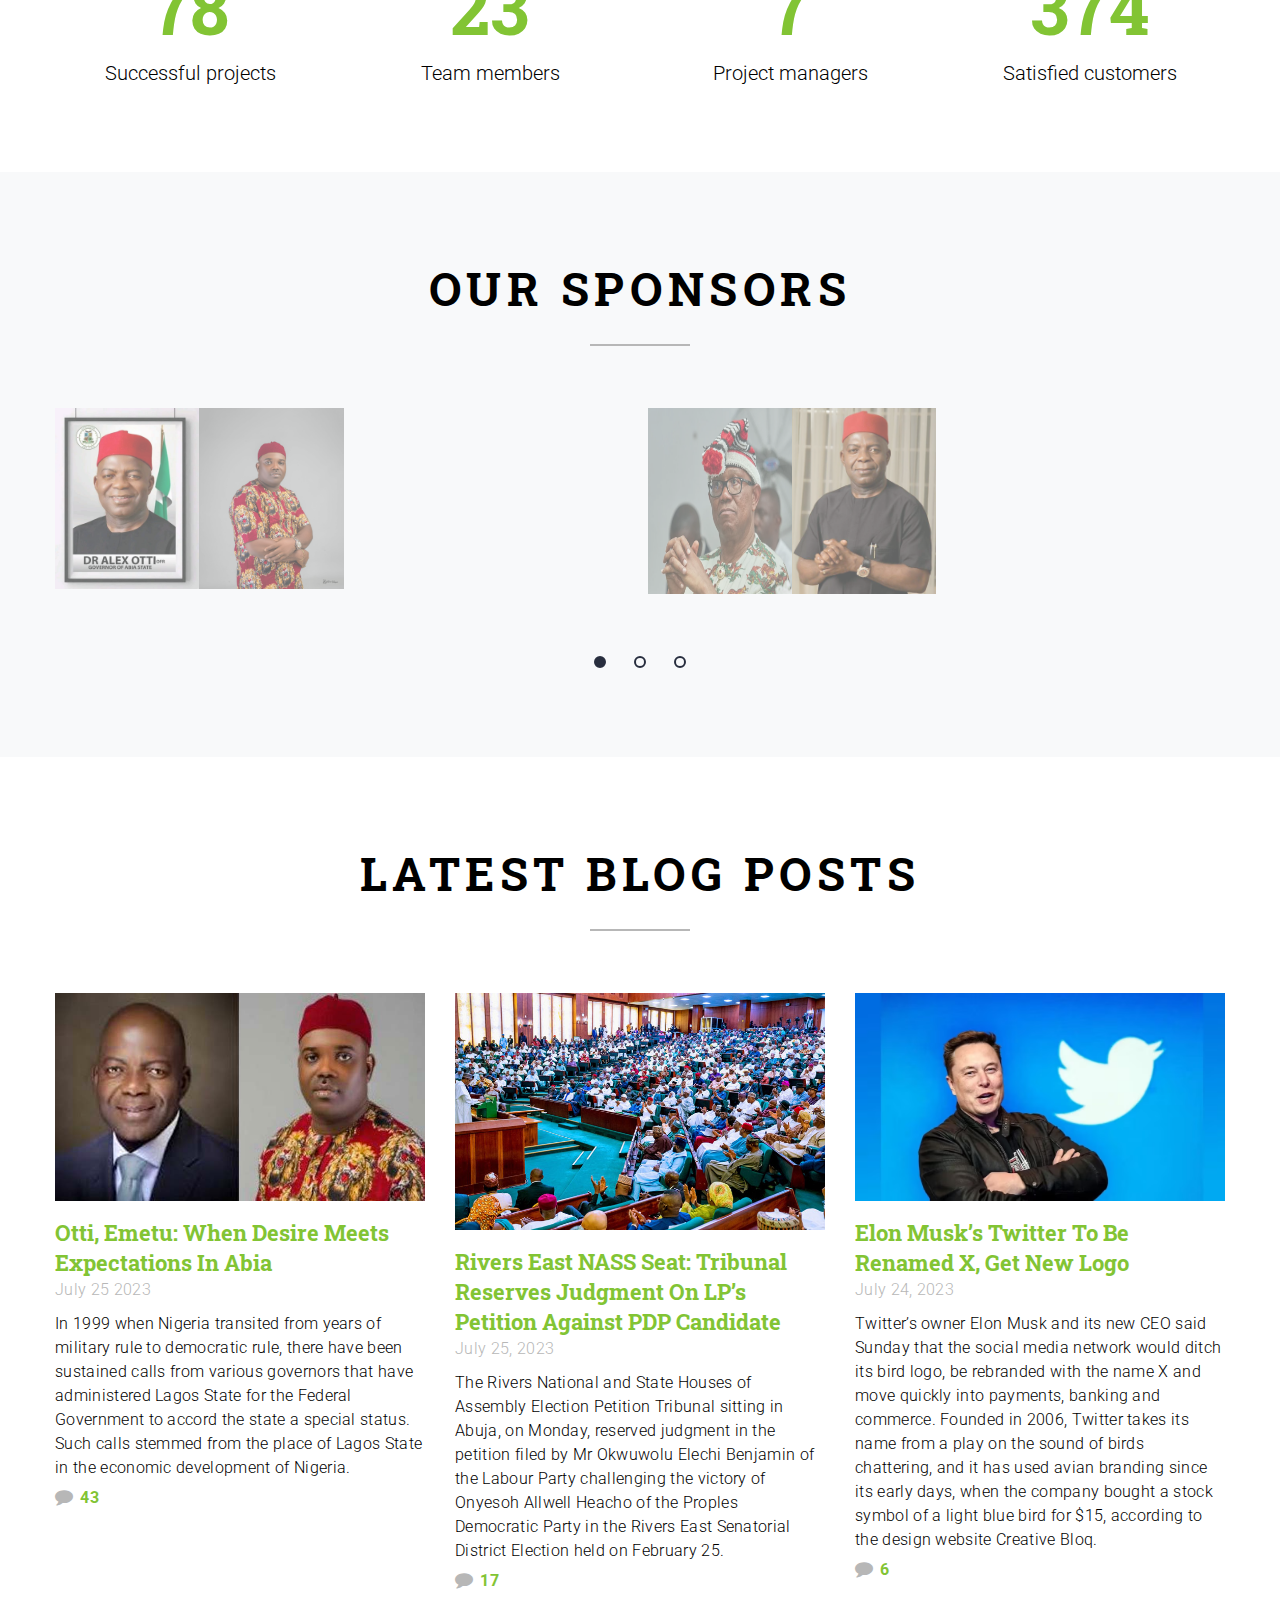
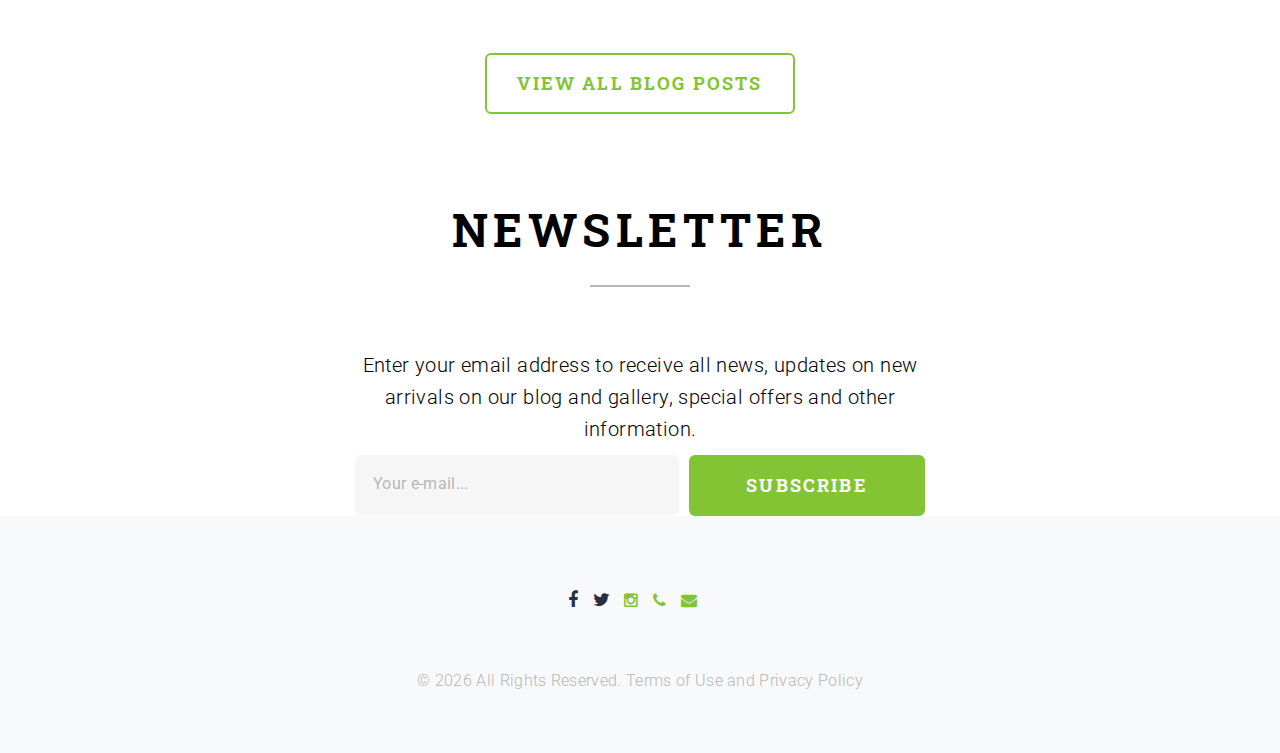
==== commit e733d942: "initial commits" ====
--- a/site/index.html
+++ b/site/index.html
@@ -618,10 +618,10 @@
 					<div class="container">
 						<p>
 							&#169; <span class="copyright-year"></span> All Rights Reserved.
-							Designed by
-							<a href="https://www.templatemonster.com/products/author/zemez/"
+							Terms of Use and Privacy Policy
+							<!-- <a href="https://www.templatemonster.com/products/author/zemez/"
 								>Gracioux.</a
-							>
+							> -->
 						</p>
 					</div>
 				</section>
--- a/site/css/style.css
+++ b/site/css/style.css
@@ -1958,7 +1958,7 @@
 }
 
 .bg-services {
-	background-image: url(../images/services-1.jpg);
+	background-image: url(../images/IKEABIA img.jpeg);
 }
 
 .bg-client {
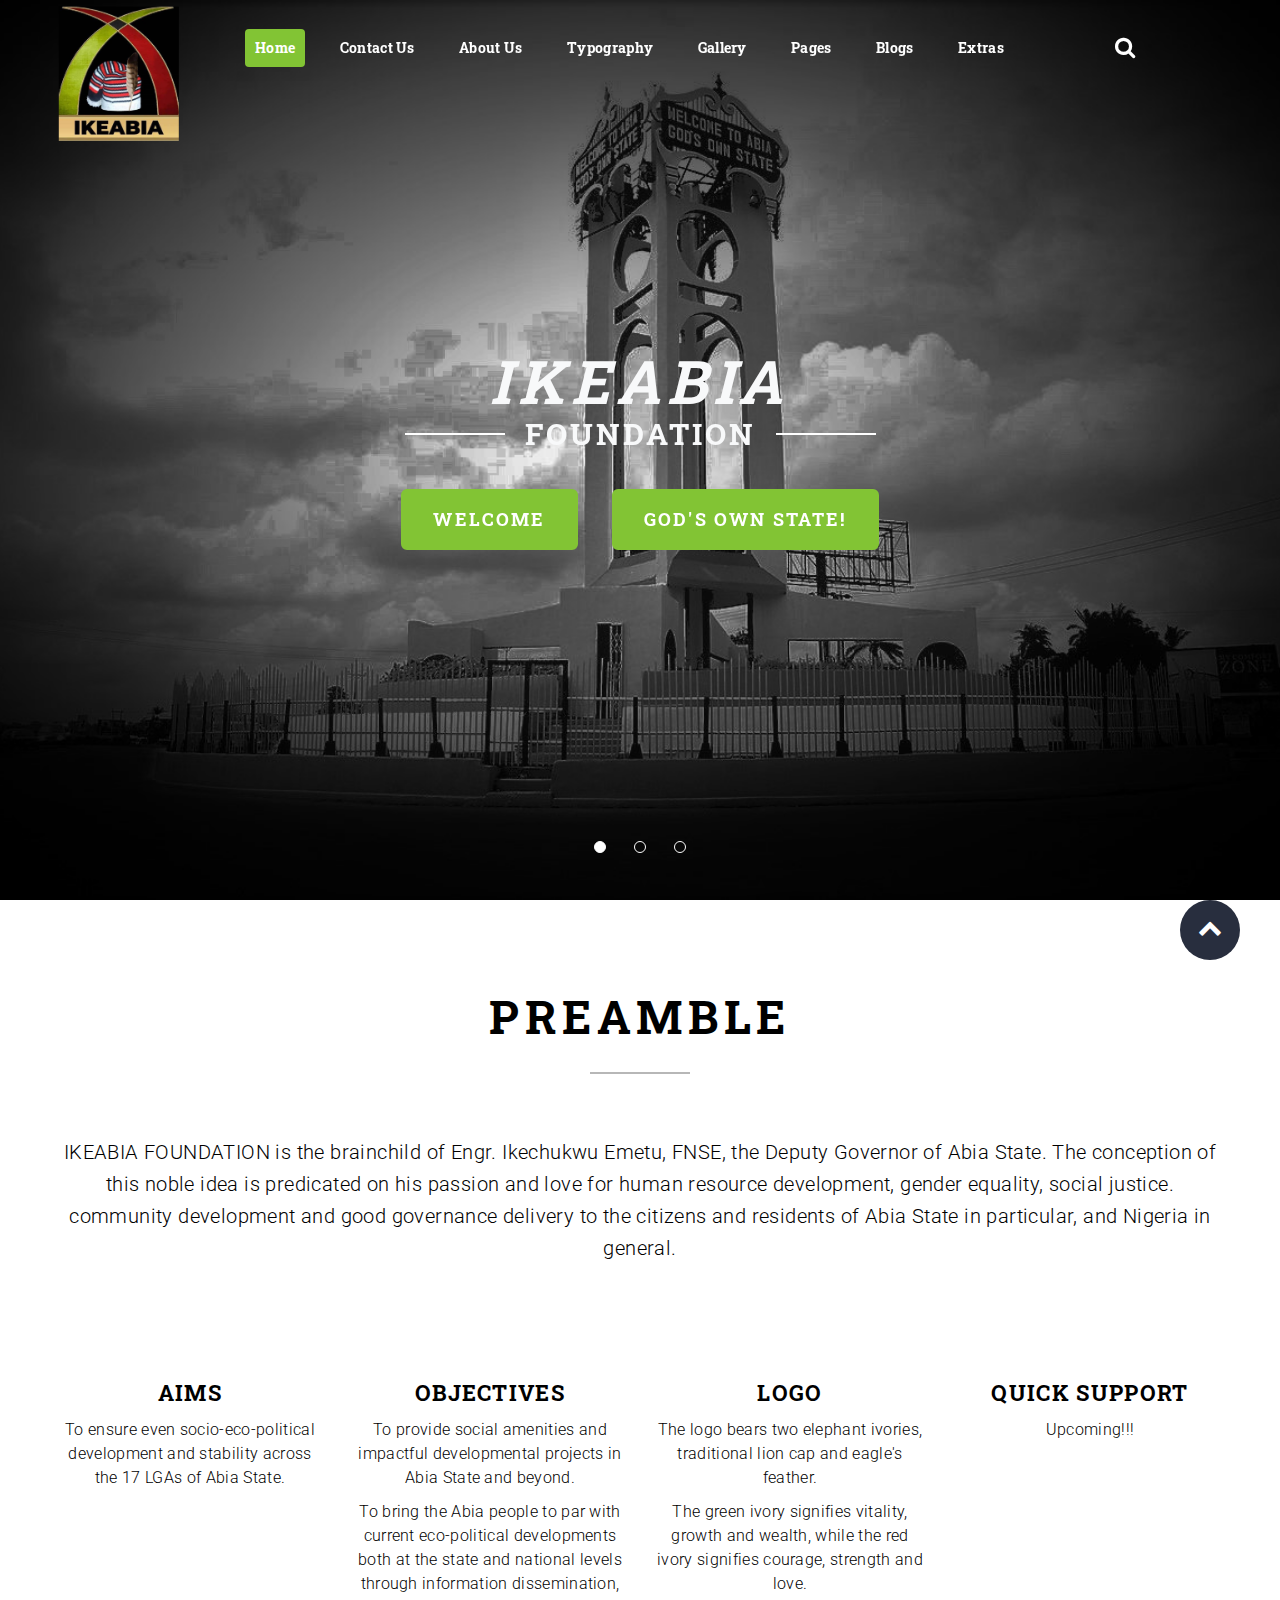
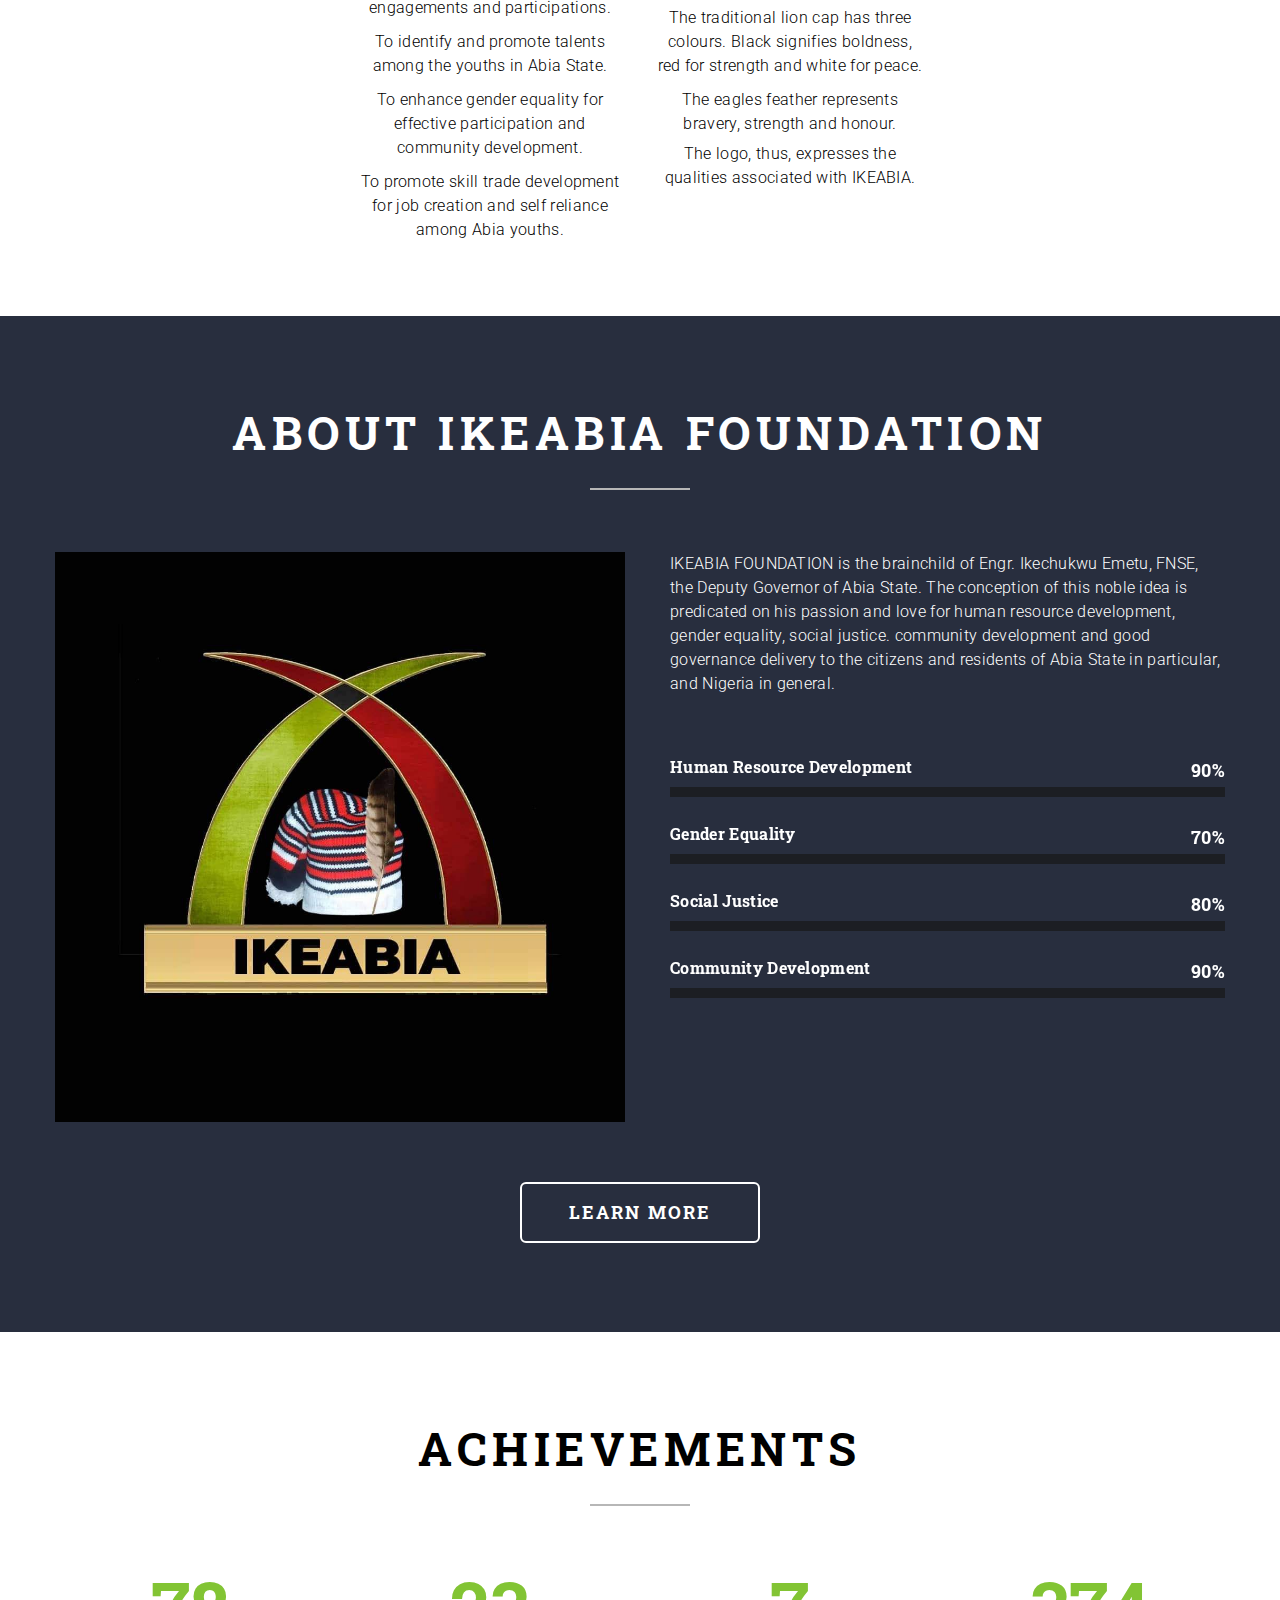
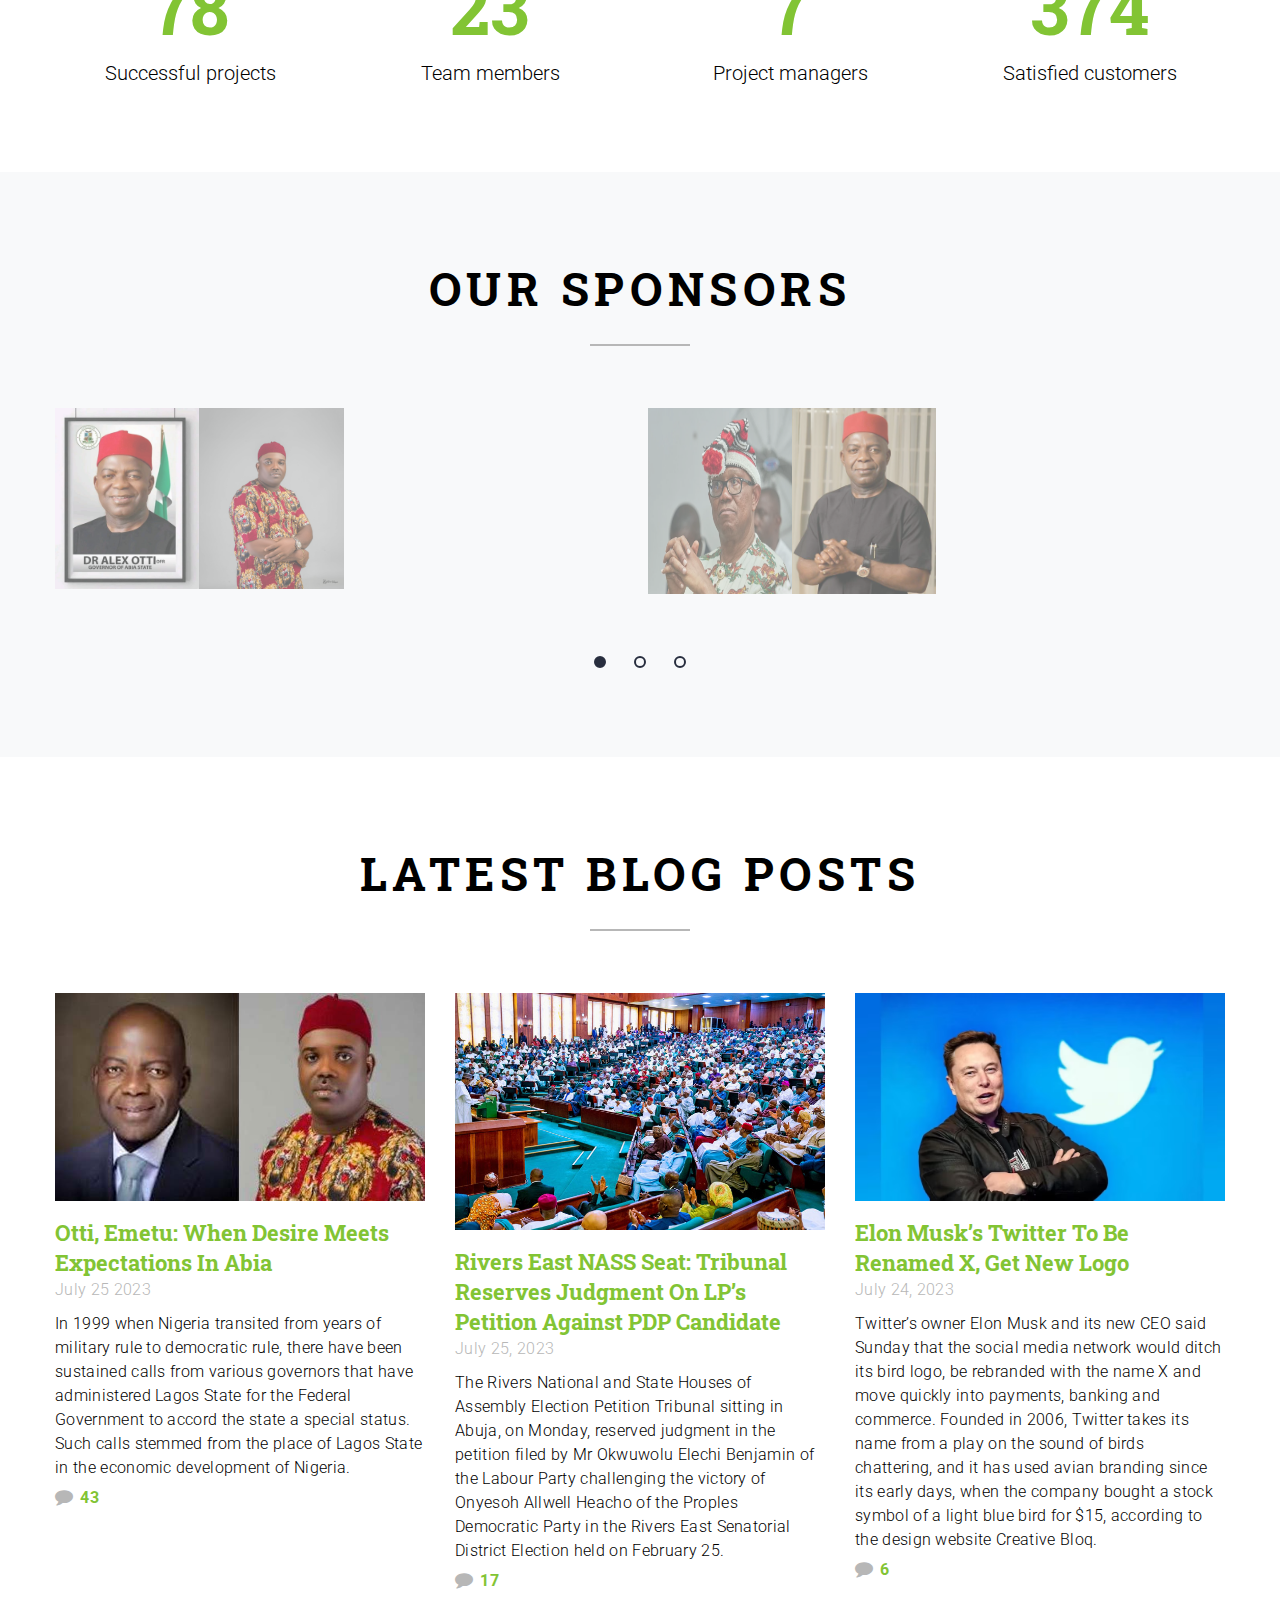
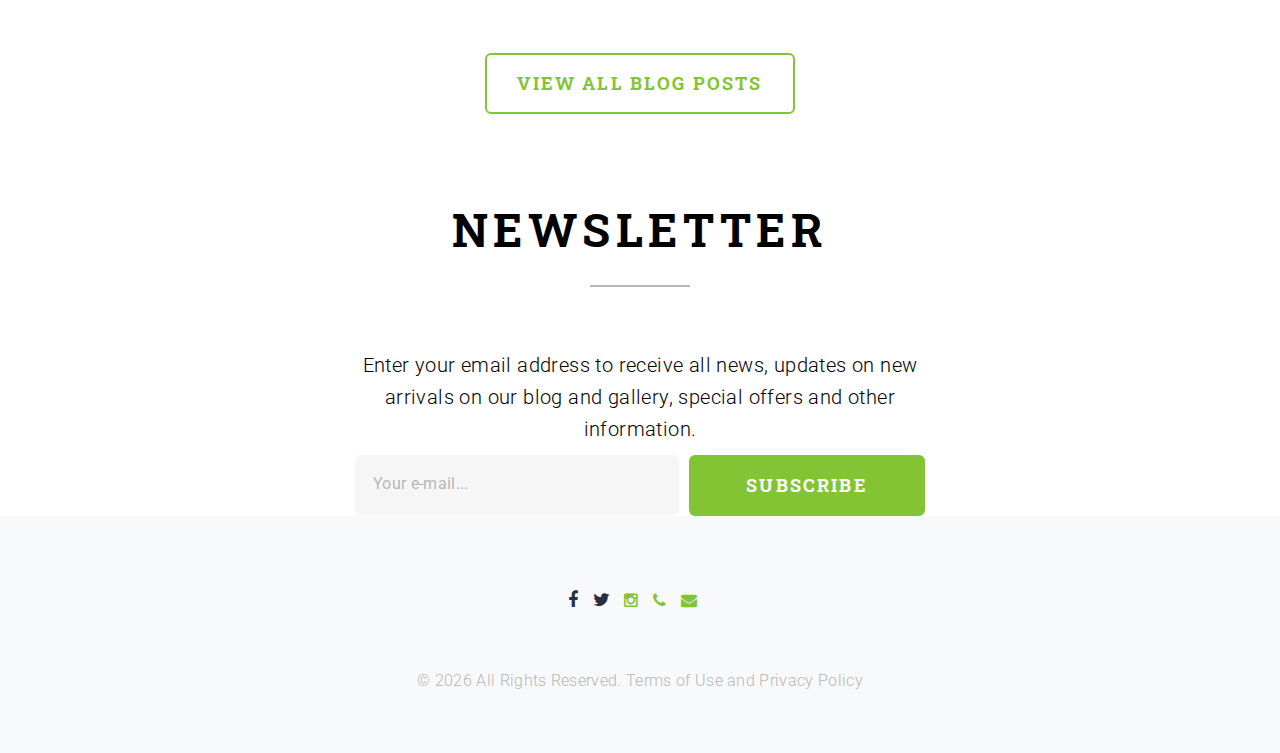
==== commit b09b8e12: "initial commits" ====
--- a/site/index.html
+++ b/site/index.html
@@ -179,9 +179,9 @@
 								<!-- RD Navbar Nav-->
 								<ul class="rd-navbar-nav">
 									<li class="active"><a href="./">Home</a></li>
-									<li><a href="about.html">About Us</a></li>
-									<li><a href="typography.html">Typography</a></li>
 									<li><a href="contact_us.html">Contact Us</a></li>
+									<li><a href="#">About Us</a></li>
+									<li><a href="#">Typography</a></li>
 									<li><a href="#">Gallery</a></li>
 									<li><a href="#">Pages</a></li>
 									<li><a href="#">Blogs</a></li>
@@ -316,7 +316,7 @@
 						<hr />
 						<div class="row row-45">
 							<div class="col-12 col-md-12 col-lg-6 text-center text-lg-left">
-								<img src="images/IKEABIA img.jpeg" alt="" />
+								<img src="images/IKEABIA-img.jpeg" alt="" />
 							</div>
 							<div class="col-12 col-md-12 col-lg-6 text-lg-left well1">
 								<p>
--- a/site/css/style.css
+++ b/site/css/style.css
@@ -1940,7 +1940,7 @@
 	color: #fff;
 }
 
-.bg-image, .bg-subscribe, .bg-about, .bg-services, .bg-client, .bg-blog, .bg-typography, .bg-extra {
+.bg-image, .bg-subscribe, .bg-about, .bg-contact, .bg-client, .bg-blog, .bg-typography, .bg-extra {
 	background-size: cover;
 	background-position: center center;
 }
@@ -1957,8 +1957,8 @@
 	background-image: url(../images/about-1.jpg);
 }
 
-.bg-services {
-	background-image: url(../images/IKEABIA img.jpeg);
+.bg-contact {
+	background-image: url(../images/Igbo-cap.jpg);
 }
 
 .bg-client {
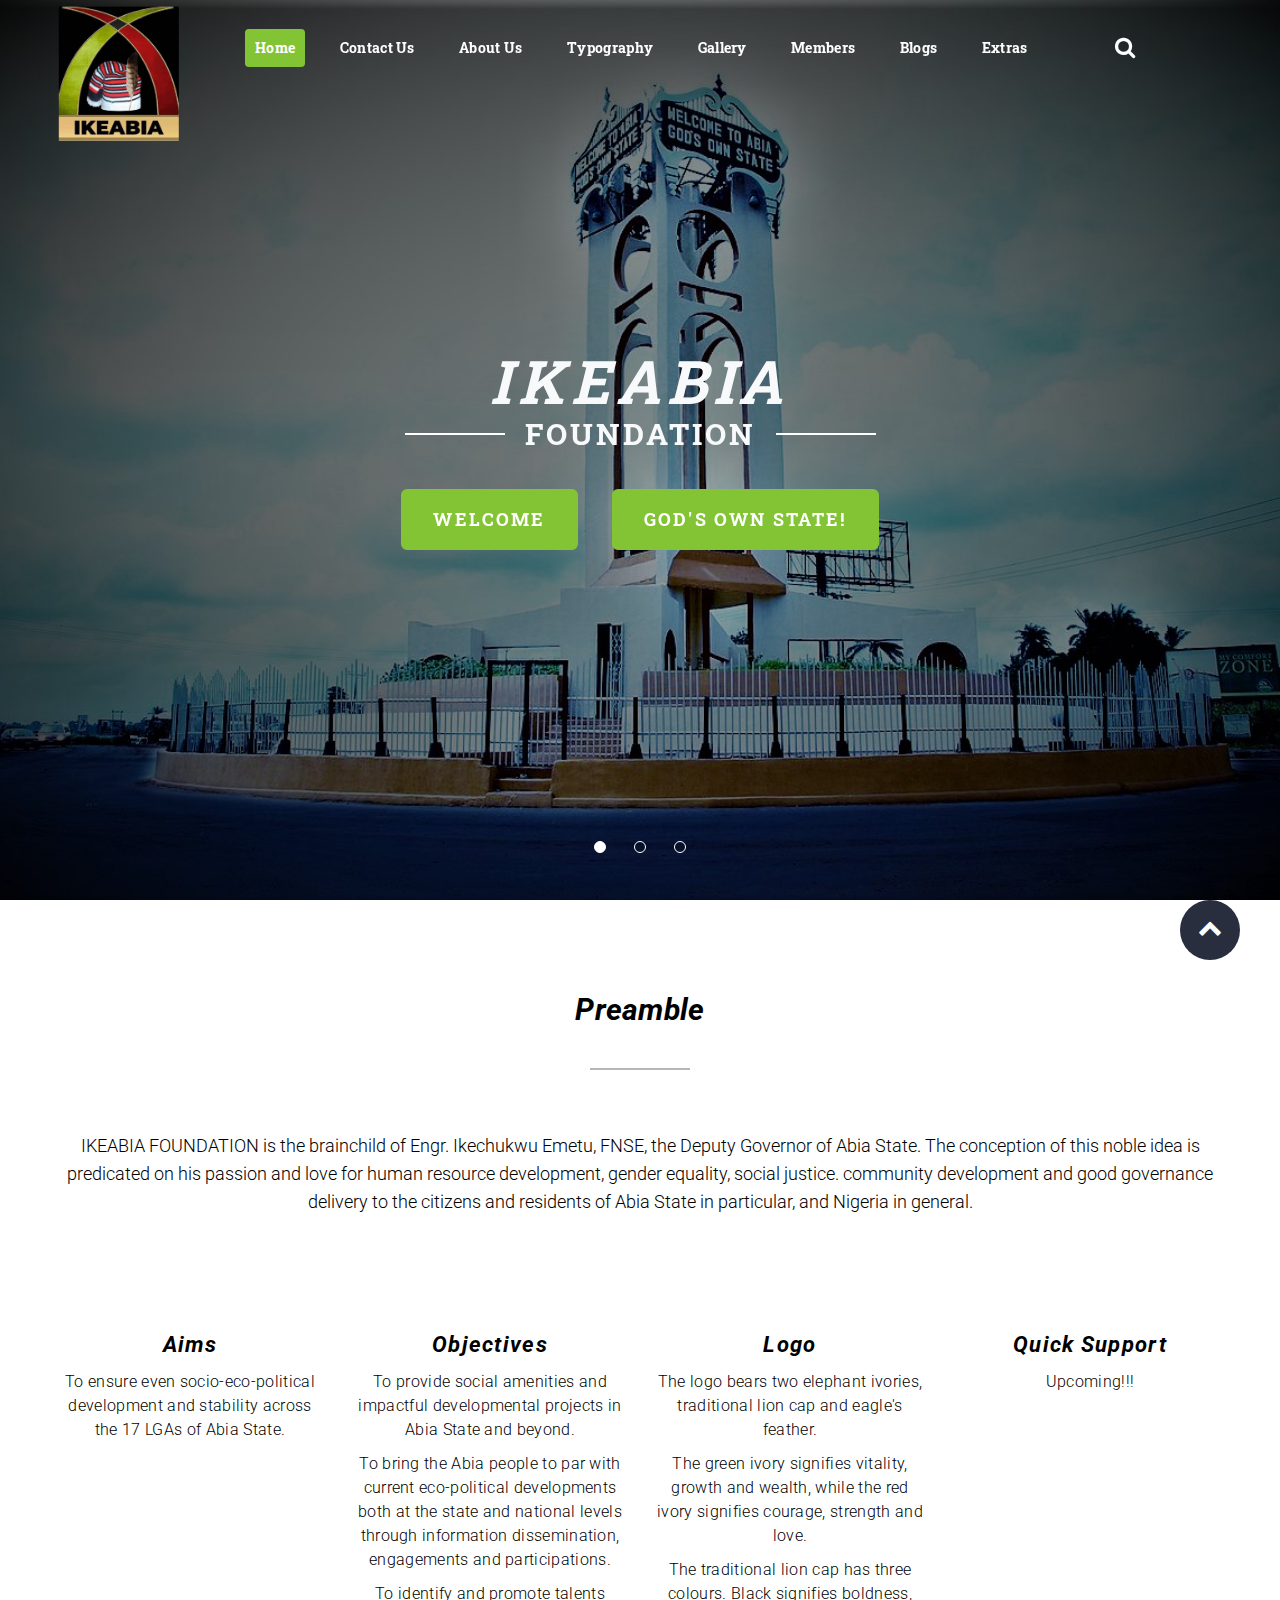
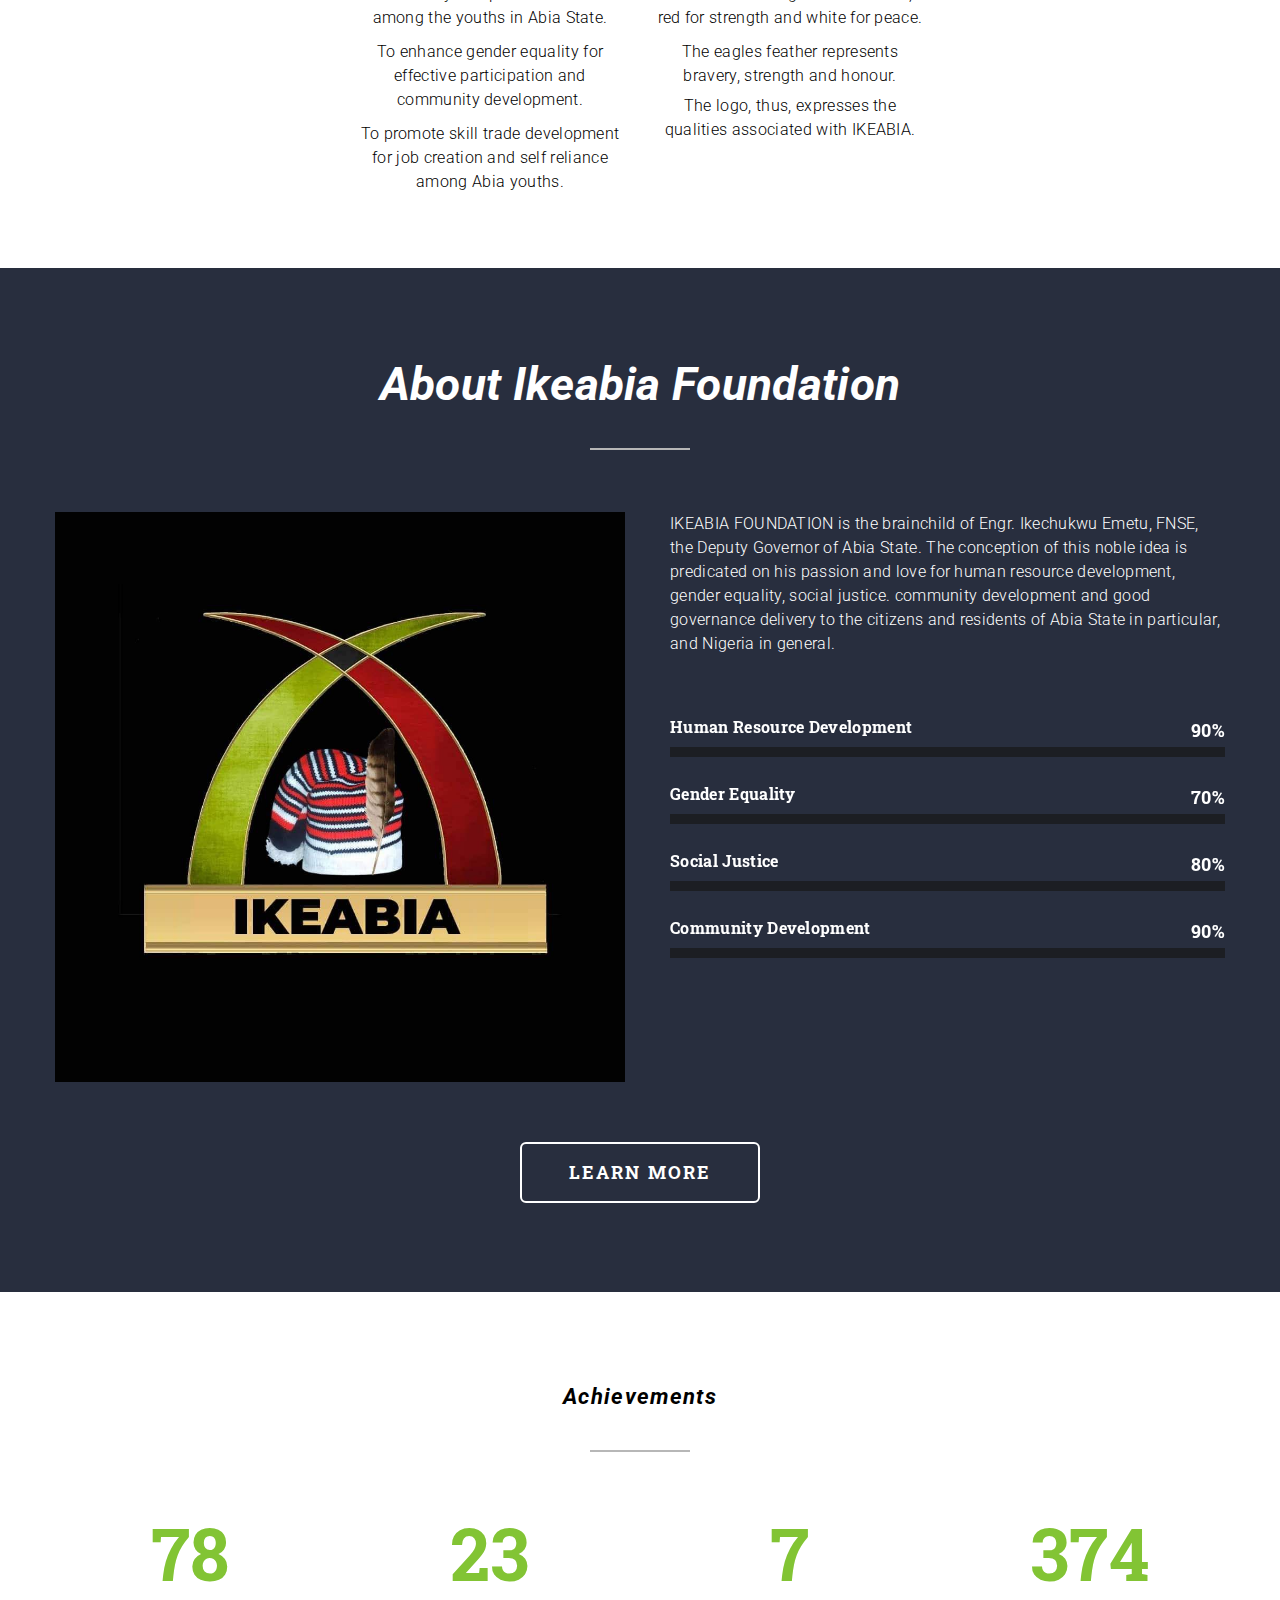
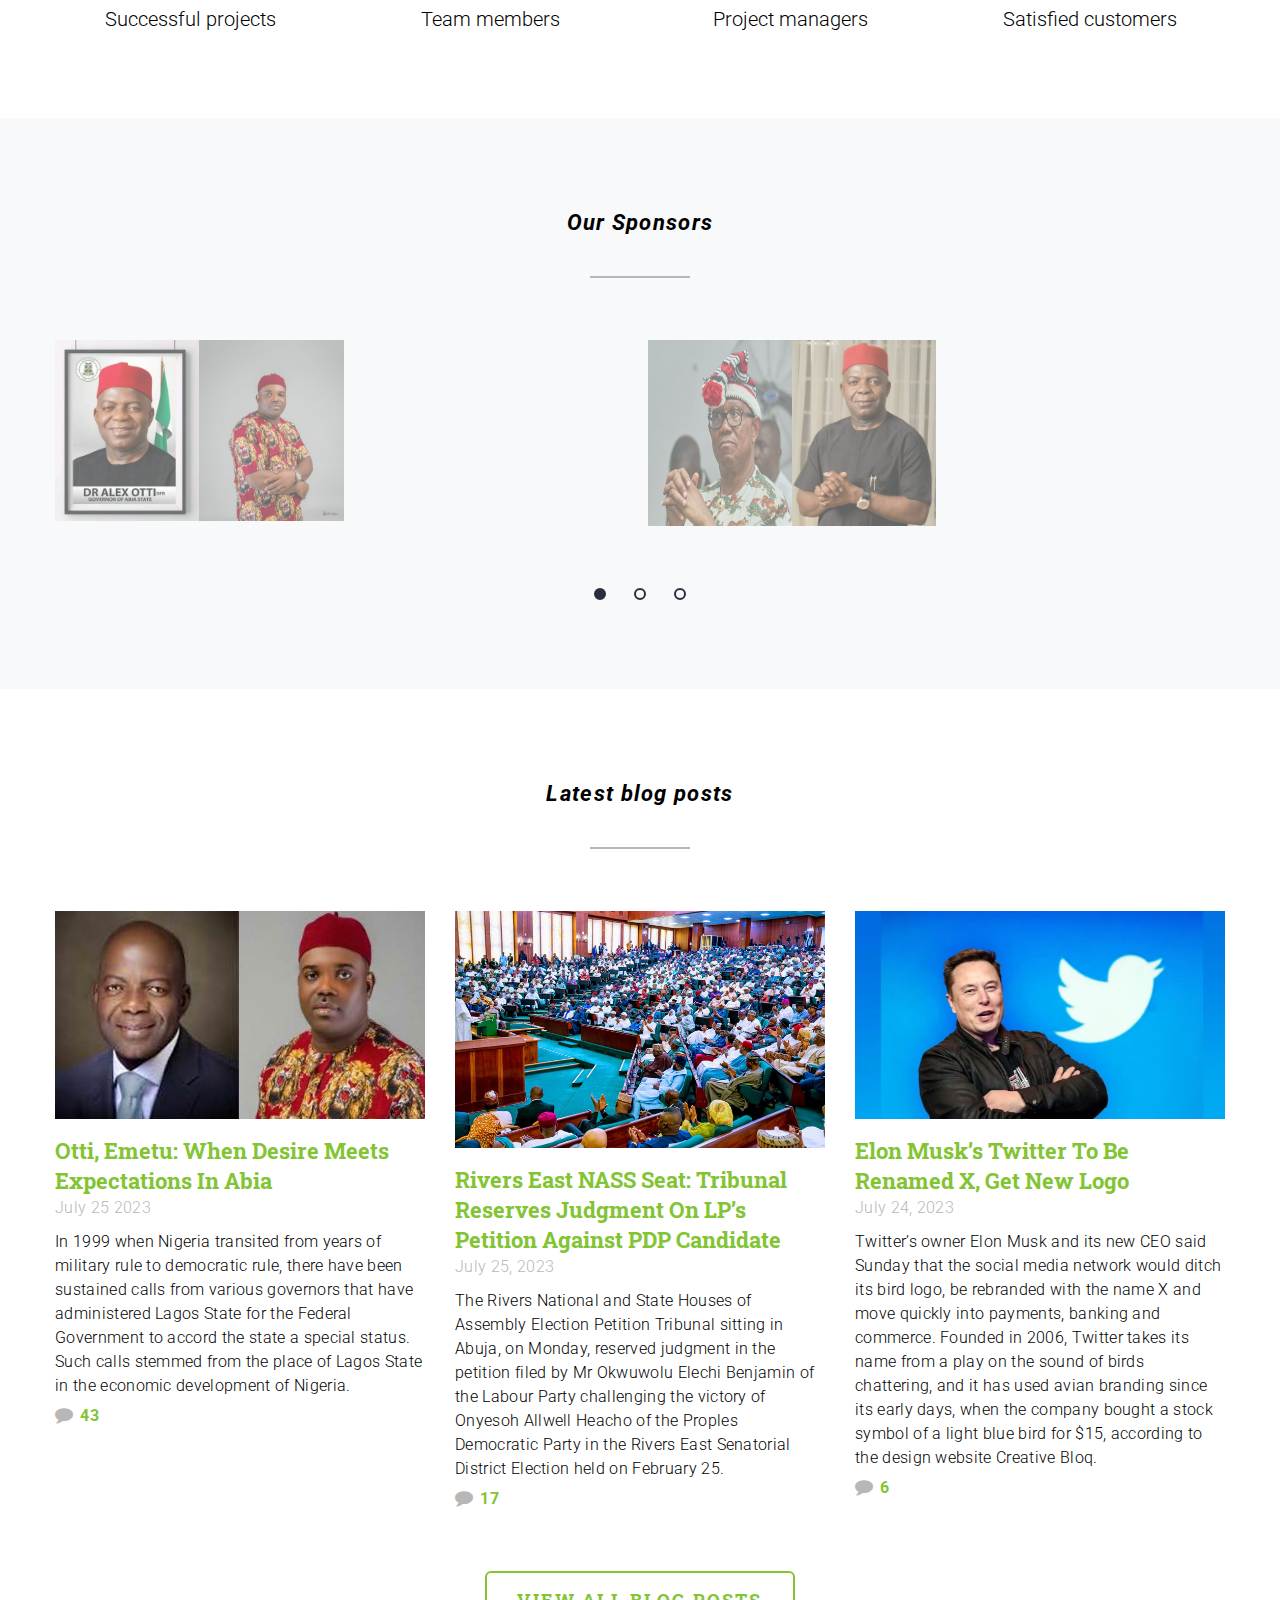
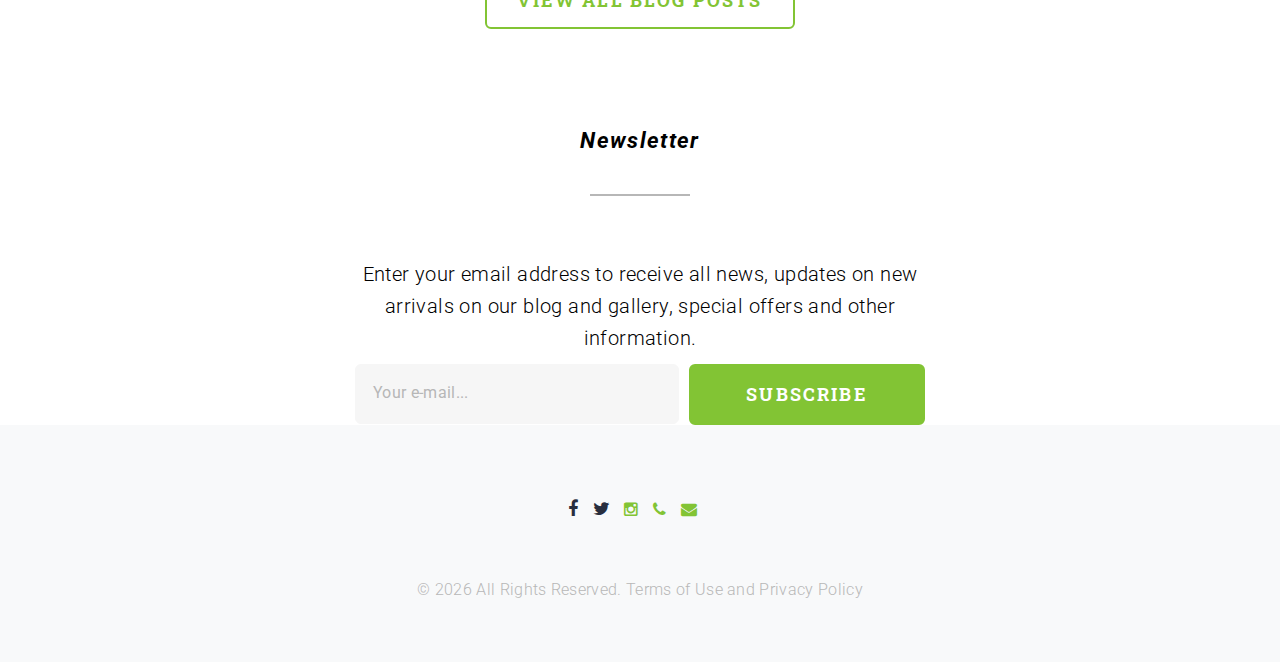
==== commit 921bb760: "style changes" ====
--- a/site/index.html
+++ b/site/index.html
@@ -183,7 +183,7 @@
 									<li><a href="#">About Us</a></li>
 									<li><a href="#">Typography</a></li>
 									<li><a href="#">Gallery</a></li>
-									<li><a href="#">Pages</a></li>
+									<li><a href="members.html">Members</a></li>
 									<li><a href="#">Blogs</a></li>
 									<li><a href="#">Extras</a></li>
 								</ul>
@@ -219,7 +219,7 @@
 						<div class="swiper-wrapper">
 							<div
 								class="swiper-slide"
-								data-slide-bg="images/Abia_state_tower.jpg">
+								data-slide-bg="images/Abia_tower.jpg">
 								<div class="swiper-slide-caption"></div>
 							</div>
 							<div class="swiper-slide" data-slide-bg="images/IKEABIA logo.jpeg">
@@ -238,9 +238,9 @@
 			<main class="page-content">
 				<section class="section">
 					<div class="container">
-						<h2>PREAMBLE</h2>
+						<p class="font-weight-bold font-italic h3">Preamble</p>
 						<hr />
-						<p class="h5 fw-l">
+						<p class="h6 fw-l">
 							IKEABIA FOUNDATION is the brainchild of Engr. Ikechukwu Emetu,
 							FNSE, the Deputy Governor of Abia State. The conception of this
 							noble idea is predicated on his passion and love for human
@@ -253,7 +253,7 @@
 								<div class="thumbnail thumbnail-mod-1">
 									<!-- <span class="icon icon-success icon-lg icon-mod-1 fa-desktop"></span> -->
 									<div class="caption">
-										<h4>AIMS</h4>
+										<p class="font-weight-bold font-italic h4"> Aims</p>
 										<p>
 											To ensure even socio-eco-political development and
 											stability across the 17 LGAs of Abia State.
@@ -265,7 +265,7 @@
 								<div class="thumbnail thumbnail-mod-1">
 									<!-- <span class="icon icon-success icon-lg icon-mod-1 fa-cogs"></span> -->
 									<div class="caption">
-										<h4>Objectives</h4>
+										<p class="font-weight-bold font-italic h4">Objectives</p>
 										<p>
 											To provide social amenities and impactful developmental
 											projects in Abia State and beyond.
@@ -281,7 +281,7 @@
 								<div class="thumbnail thumbnail-mod-1">
 									<!-- <span class="icon icon-success icon-lg icon-mod-1 fa-pencil-square-o"></span> -->
 									<div class="caption">
-										<h4>Logo</h4>
+										<p class="font-weight-bold font-italic h4">Logo</p>
 										<p>
 											The logo bears two elephant ivories, traditional lion cap
 											and eagle's feather. </p><p>The green ivory signifies vitality,
@@ -300,7 +300,7 @@
 									
 									<!-- <span class="icon icon-success icon-lg icon-mod-1 fa-comments-o"></span> -->
 									<div class="caption">
-										<h4>Quick Support</h4>
+										<p class="font-weight-bold font-italic h4">Quick Support</p>
 										<p>
 											Upcoming!!!
 										</p>
@@ -312,7 +312,7 @@
 				</section>
 				<section class="section section-inset-1 bg-accent">
 					<div class="container">
-						<h2 class="text-center">About Ikeabia Foundation</h2>
+						<p class="text-center h2 font-italic">About Ikeabia Foundation</p>
 						<hr />
 						<div class="row row-45">
 							<div class="col-12 col-md-12 col-lg-6 text-center text-lg-left">
@@ -375,7 +375,7 @@
 				</section>
 				<section class="section section-inset-2">
 					<div class="container">
-						<h2 class="text-center">Achievements</h2>
+						<p class="text-center font-italic h4">Achievements</p>
 						<hr />
 						<div class="row row-45">
 							<div class="col-12 col-md-6 col-lg-3">
@@ -407,7 +407,7 @@
 				</section>
 				<section class="section section-inset-1 bg-light">
 					<div class="container">
-						<h2 class="text-center">Our Sponsors</h2>
+						<p class="text-center font-italic font-weight-bold h4">Our Sponsors</p>
 						<hr />
 						<div class="row">
 							<!-- Owl Carousel-->
@@ -443,7 +443,7 @@
 				</section>
 				<section class="section section-inset-1">
 					<div class="container">
-						<h2>Latest blog posts</h2>
+						<p class="font-italic h4">Latest blog posts</p>
 						<hr />
 						<div class="row row-45 text-md-left">
 							<div class="col-12 col-md-6 col-lg-4">
@@ -520,15 +520,15 @@
 								</div>
 							</div>
 						</div>
-						<a class="btn btn-success-mod-1 btn-sm btn-min-width" href="#"
-							>view all blog posts</a
+						<p class="btn btn-success-mod-1 btn-sm btn-min-width h4" href="#"
+							>view all blog posts</p
 						>
 					</div>
 				</section>
 				<section class="">
 					
 					<div class="container">
-						<h2 class="text-center">newsletter</h2>
+						<p class="text-center font-italic h4">Newsletter</p>
 						<hr />
 						<div class="row justify-content-center offset-custom-3">
 							<div
--- a/site/css/fonts.css
+++ b/site/css/fonts.css
@@ -1,2725 +1,2725 @@
-@font-face {-	font-family: 'FontAwesome';-	src: url("../fonts/fontawesome-webfont.eot?v=4.5.0");-	src: url("../fonts/fontawesome-webfont.eot?#iefix&v=4.5.0") format("embedded-opentype"), url("../fonts/fontawesome-webfont.woff2?v=4.5.0") format("woff2"), url("../fonts/fontawesome-webfont.woff?v=4.5.0") format("woff"), url("../fonts/fontawesome-webfont.ttf?v=4.5.0") format("truetype"), url("../fonts/fontawesome-webfont.svg?v=4.5.0#fontawesomeregular") format("svg");-	font-weight: normal;-	font-style: normal;-}--.fa {-	display: inline-block;-	font: normal normal normal 14px/1 FontAwesome;-	font-size: inherit;-	text-rendering: auto;-	-webkit-font-smoothing: antialiased;-	-moz-osx-font-smoothing: grayscale;-}--/* makes the font 33% larger relative to the icon container */-.fa-lg {-	font-size: 1.33333333em;-	line-height: 0.75em;-	vertical-align: -15%;-}--.fa-2x {-	font-size: 2em;-}--.fa-3x {-	font-size: 3em;-}--.fa-4x {-	font-size: 4em;-}--.fa-5x {-	font-size: 5em;-}--.fa-fw {-	width: 1.28571429em;-	text-align: center;-}--.fa-ul {-	padding-left: 0;-	margin-left: 2.14285714em;-	list-style-type: none;-}--.fa-ul > li {-	position: relative;-}--.fa-li {-	position: absolute;-	left: -2.14285714em;-	width: 2.14285714em;-	top: 0.14285714em;-	text-align: center;-}--.fa-li.fa-lg {-	left: -1.85714286em;-}--.fa-border {-	padding: .2em .25em .15em;-	border: solid 0.08em #eeeeee;-	border-radius: .1em;-}--.fa-pull-left {-	float: left;-}--.fa-pull-right {-	float: right;-}--.fa.fa-pull-left {-	margin-right: .3em;-}--.fa.fa-pull-right {-	margin-left: .3em;-}--/* Deprecated as of 4.4.0 */-.pull-right {-	float: right;-}--.pull-left {-	float: left;-}--.fa.pull-left {-	margin-right: .3em;-}--.fa.pull-right {-	margin-left: .3em;-}--.fa-spin {-	-webkit-animation: fa-spin 2s infinite linear;-	animation: fa-spin 2s infinite linear;-}--.fa-pulse {-	-webkit-animation: fa-spin 1s infinite steps(8);-	animation: fa-spin 1s infinite steps(8);-}--@-webkit-keyframes fa-spin {-	0% {-		-webkit-transform: rotate(0deg);-		transform: rotate(0deg);-	}-	100% {-		-webkit-transform: rotate(359deg);-		transform: rotate(359deg);-	}-}--@keyframes fa-spin {-	0% {-		-webkit-transform: rotate(0deg);-		transform: rotate(0deg);-	}-	100% {-		-webkit-transform: rotate(359deg);-		transform: rotate(359deg);-	}-}--.fa-rotate-90 {-	filter: progid:DXImageTransform.Microsoft.BasicImage(rotation=1);-	-webkit-transform: rotate(90deg);-	-ms-transform: rotate(90deg);-	transform: rotate(90deg);-}--.fa-rotate-180 {-	filter: progid:DXImageTransform.Microsoft.BasicImage(rotation=2);-	-webkit-transform: rotate(180deg);-	-ms-transform: rotate(180deg);-	transform: rotate(180deg);-}--.fa-rotate-270 {-	filter: progid:DXImageTransform.Microsoft.BasicImage(rotation=3);-	-webkit-transform: rotate(270deg);-	-ms-transform: rotate(270deg);-	transform: rotate(270deg);-}--.fa-flip-horizontal {-	filter: progid:DXImageTransform.Microsoft.BasicImage(rotation=0, mirror=1);-	-webkit-transform: scale(-1, 1);-	-ms-transform: scale(-1, 1);-	transform: scale(-1, 1);-}--.fa-flip-vertical {-	filter: progid:DXImageTransform.Microsoft.BasicImage(rotation=2, mirror=1);-	-webkit-transform: scale(1, -1);-	-ms-transform: scale(1, -1);-	transform: scale(1, -1);-}--:root .fa-rotate-90,-:root .fa-rotate-180,-:root .fa-rotate-270,-:root .fa-flip-horizontal,-:root .fa-flip-vertical {-	filter: none;-}--.fa-stack {-	position: relative;-	display: inline-block;-	width: 2em;-	height: 2em;-	line-height: 2em;-	vertical-align: middle;-}--.fa-stack-1x,-.fa-stack-2x {-	position: absolute;-	left: 0;-	width: 100%;-	text-align: center;-}--.fa-stack-1x {-	line-height: inherit;-}--.fa-stack-2x {-	font-size: 2em;-}--.fa-inverse {-	color: #ffffff;-}-+@font-face {
+	font-family: 'FontAwesome';
+	src: url("../fonts/fontawesome-webfont.eot?v=4.5.0");
+	src: url("../fonts/fontawesome-webfont.eot?#iefix&v=4.5.0") format("embedded-opentype"), url("../fonts/fontawesome-webfont.woff2?v=4.5.0") format("woff2"), url("../fonts/fontawesome-webfont.woff?v=4.5.0") format("woff"), url("../fonts/fontawesome-webfont.ttf?v=4.5.0") format("truetype"), url("../fonts/fontawesome-webfont.svg?v=4.5.0#fontawesomeregular") format("svg");
+	font-weight: normal;
+	font-style: normal;
+}
+
+.fa {
+	display: inline-block;
+	font: normal normal normal 14px/1 FontAwesome;
+	font-size: inherit;
+	text-rendering: auto;
+	-webkit-font-smoothing: antialiased;
+	-moz-osx-font-smoothing: grayscale;
+}
+
+/* makes the font 33% larger relative to the icon container */
+.fa-lg {
+	font-size: 1.33333333em;
+	line-height: 0.75em;
+	vertical-align: -15%;
+}
+
+.fa-2x {
+	font-size: 2em;
+}
+
+.fa-3x {
+	font-size: 3em;
+}
+
+.fa-4x {
+	font-size: 4em;
+}
+
+.fa-5x {
+	font-size: 5em;
+}
+
+.fa-fw {
+	width: 1.28571429em;
+	text-align: center;
+}
+
+.fa-ul {
+	padding-left: 0;
+	margin-left: 2.14285714em;
+	list-style-type: none;
+}
+
+.fa-ul > li {
+	position: relative;
+}
+
+.fa-li {
+	position: absolute;
+	left: -2.14285714em;
+	width: 2.14285714em;
+	top: 0.14285714em;
+	text-align: center;
+}
+
+.fa-li.fa-lg {
+	left: -1.85714286em;
+}
+
+.fa-border {
+	padding: .2em .25em .15em;
+	border: solid 0.08em #eeeeee;
+	border-radius: .1em;
+}
+
+.fa-pull-left {
+	float: left;
+}
+
+.fa-pull-right {
+	float: right;
+}
+
+.fa.fa-pull-left {
+	margin-right: .3em;
+}
+
+.fa.fa-pull-right {
+	margin-left: .3em;
+}
+
+/* Deprecated as of 4.4.0 */
+.pull-right {
+	float: right;
+}
+
+.pull-left {
+	float: left;
+}
+
+.fa.pull-left {
+	margin-right: .3em;
+}
+
+.fa.pull-right {
+	margin-left: .3em;
+}
+
+.fa-spin {
+	-webkit-animation: fa-spin 2s infinite linear;
+	animation: fa-spin 2s infinite linear;
+}
+
+.fa-pulse {
+	-webkit-animation: fa-spin 1s infinite steps(8);
+	animation: fa-spin 1s infinite steps(8);
+}
+
+@-webkit-keyframes fa-spin {
+	0% {
+		-webkit-transform: rotate(0deg);
+		transform: rotate(0deg);
+	}
+	100% {
+		-webkit-transform: rotate(359deg);
+		transform: rotate(359deg);
+	}
+}
+
+@keyframes fa-spin {
+	0% {
+		-webkit-transform: rotate(0deg);
+		transform: rotate(0deg);
+	}
+	100% {
+		-webkit-transform: rotate(359deg);
+		transform: rotate(359deg);
+	}
+}
+
+.fa-rotate-90 {
+	filter: progid:DXImageTransform.Microsoft.BasicImage(rotation=1);
+	-webkit-transform: rotate(90deg);
+	-ms-transform: rotate(90deg);
+	transform: rotate(90deg);
+}
+
+.fa-rotate-180 {
+	filter: progid:DXImageTransform.Microsoft.BasicImage(rotation=2);
+	-webkit-transform: rotate(180deg);
+	-ms-transform: rotate(180deg);
+	transform: rotate(180deg);
+}
+
+.fa-rotate-270 {
+	filter: progid:DXImageTransform.Microsoft.BasicImage(rotation=3);
+	-webkit-transform: rotate(270deg);
+	-ms-transform: rotate(270deg);
+	transform: rotate(270deg);
+}
+
+.fa-flip-horizontal {
+	filter: progid:DXImageTransform.Microsoft.BasicImage(rotation=0, mirror=1);
+	-webkit-transform: scale(-1, 1);
+	-ms-transform: scale(-1, 1);
+	transform: scale(-1, 1);
+}
+
+.fa-flip-vertical {
+	filter: progid:DXImageTransform.Microsoft.BasicImage(rotation=2, mirror=1);
+	-webkit-transform: scale(1, -1);
+	-ms-transform: scale(1, -1);
+	transform: scale(1, -1);
+}
+
+:root .fa-rotate-90,
+:root .fa-rotate-180,
+:root .fa-rotate-270,
+:root .fa-flip-horizontal,
+:root .fa-flip-vertical {
+	filter: none;
+}
+
+.fa-stack {
+	position: relative;
+	display: inline-block;
+	width: 2em;
+	height: 2em;
+	line-height: 2em;
+	vertical-align: middle;
+}
+
+.fa-stack-1x,
+.fa-stack-2x {
+	position: absolute;
+	left: 0;
+	width: 100%;
+	text-align: center;
+}
+
+.fa-stack-1x {
+	line-height: inherit;
+}
+
+.fa-stack-2x {
+	font-size: 2em;
+}
+
+.fa-inverse {
+	color: #ffffff;
+}
+
 /* Font Awesome uses the Unicode Private Use Area (PUA) to ensure screen
-   readers do not read off random characters that represent icons */-.fa-glass:before {-	content: "\f000";-}--.fa-music:before {-	content: "\f001";-}--.fa-search:before {-	content: "\f002";-}--.fa-envelope-o:before {-	content: "\f003";-}--.fa-heart:before {-	content: "\f004";-}--.fa-star:before {-	content: "\f005";-}--.fa-star-o:before {-	content: "\f006";-}--.fa-user:before {-	content: "\f007";-}--.fa-film:before {-	content: "\f008";-}--.fa-th-large:before {-	content: "\f009";-}--.fa-th:before {-	content: "\f00a";-}--.fa-th-list:before {-	content: "\f00b";-}--.fa-check:before {-	content: "\f00c";-}--.fa-remove:before,-.fa-close:before,-.fa-times:before {-	content: "\f00d";-}--.fa-search-plus:before {-	content: "\f00e";-}--.fa-search-minus:before {-	content: "\f010";-}--.fa-power-off:before {-	content: "\f011";-}--.fa-signal:before {-	content: "\f012";-}--.fa-gear:before,-.fa-cog:before {-	content: "\f013";-}--.fa-trash-o:before {-	content: "\f014";-}--.fa-home:before {-	content: "\f015";-}--.fa-file-o:before {-	content: "\f016";-}--.fa-clock-o:before {-	content: "\f017";-}--.fa-road:before {-	content: "\f018";-}--.fa-download:before {-	content: "\f019";-}--.fa-arrow-circle-o-down:before {-	content: "\f01a";-}--.fa-arrow-circle-o-up:before {-	content: "\f01b";-}--.fa-inbox:before {-	content: "\f01c";-}--.fa-play-circle-o:before {-	content: "\f01d";-}--.fa-rotate-right:before,-.fa-repeat:before {-	content: "\f01e";-}--.fa-refresh:before {-	content: "\f021";-}--.fa-list-alt:before {-	content: "\f022";-}--.fa-lock:before {-	content: "\f023";-}--.fa-flag:before {-	content: "\f024";-}--.fa-headphones:before {-	content: "\f025";-}--.fa-volume-off:before {-	content: "\f026";-}--.fa-volume-down:before {-	content: "\f027";-}--.fa-volume-up:before {-	content: "\f028";-}--.fa-qrcode:before {-	content: "\f029";-}--.fa-barcode:before {-	content: "\f02a";-}--.fa-tag:before {-	content: "\f02b";-}--.fa-tags:before {-	content: "\f02c";-}--.fa-book:before {-	content: "\f02d";-}--.fa-bookmark:before {-	content: "\f02e";-}--.fa-print:before {-	content: "\f02f";-}--.fa-camera:before {-	content: "\f030";-}--.fa-font:before {-	content: "\f031";-}--.fa-bold:before {-	content: "\f032";-}--.fa-italic:before {-	content: "\f033";-}--.fa-text-height:before {-	content: "\f034";-}--.fa-text-width:before {-	content: "\f035";-}--.fa-align-left:before {-	content: "\f036";-}--.fa-align-center:before {-	content: "\f037";-}--.fa-align-right:before {-	content: "\f038";-}--.fa-align-justify:before {-	content: "\f039";-}--.fa-list:before {-	content: "\f03a";-}--.fa-dedent:before,-.fa-outdent:before {-	content: "\f03b";-}--.fa-indent:before {-	content: "\f03c";-}--.fa-video-camera:before {-	content: "\f03d";-}--.fa-photo:before,-.fa-image:before,-.fa-picture-o:before {-	content: "\f03e";-}--.fa-pencil:before {-	content: "\f040";-}--.fa-map-marker:before {-	content: "\f041";-}--.fa-adjust:before {-	content: "\f042";-}--.fa-tint:before {-	content: "\f043";-}--.fa-edit:before,-.fa-pencil-square-o:before {-	content: "\f044";-}--.fa-share-square-o:before {-	content: "\f045";-}--.fa-check-square-o:before {-	content: "\f046";-}--.fa-arrows:before {-	content: "\f047";-}--.fa-step-backward:before {-	content: "\f048";-}--.fa-fast-backward:before {-	content: "\f049";-}--.fa-backward:before {-	content: "\f04a";-}--.fa-play:before {-	content: "\f04b";-}--.fa-pause:before {-	content: "\f04c";-}--.fa-stop:before {-	content: "\f04d";-}--.fa-forward:before {-	content: "\f04e";-}--.fa-fast-forward:before {-	content: "\f050";-}--.fa-step-forward:before {-	content: "\f051";-}--.fa-eject:before {-	content: "\f052";-}--.fa-chevron-left:before {-	content: "\f053";-}--.fa-chevron-right:before {-	content: "\f054";-}--.fa-plus-circle:before {-	content: "\f055";-}--.fa-minus-circle:before {-	content: "\f056";-}--.fa-times-circle:before {-	content: "\f057";-}--.fa-check-circle:before {-	content: "\f058";-}--.fa-question-circle:before {-	content: "\f059";-}--.fa-info-circle:before {-	content: "\f05a";-}--.fa-crosshairs:before {-	content: "\f05b";-}--.fa-times-circle-o:before {-	content: "\f05c";-}--.fa-check-circle-o:before {-	content: "\f05d";-}--.fa-ban:before {-	content: "\f05e";-}--.fa-arrow-left:before {-	content: "\f060";-}--.fa-arrow-right:before {-	content: "\f061";-}--.fa-arrow-up:before {-	content: "\f062";-}--.fa-arrow-down:before {-	content: "\f063";-}--.fa-mail-forward:before,-.fa-share:before {-	content: "\f064";-}--.fa-expand:before {-	content: "\f065";-}--.fa-compress:before {-	content: "\f066";-}--.fa-plus:before {-	content: "\f067";-}--.fa-minus:before {-	content: "\f068";-}--.fa-asterisk:before {-	content: "\f069";-}--.fa-exclamation-circle:before {-	content: "\f06a";-}--.fa-gift:before {-	content: "\f06b";-}--.fa-leaf:before {-	content: "\f06c";-}--.fa-fire:before {-	content: "\f06d";-}--.fa-eye:before {-	content: "\f06e";-}--.fa-eye-slash:before {-	content: "\f070";-}--.fa-warning:before,-.fa-exclamation-triangle:before {-	content: "\f071";-}--.fa-plane:before {-	content: "\f072";-}--.fa-calendar:before {-	content: "\f073";-}--.fa-random:before {-	content: "\f074";-}--.fa-comment:before {-	content: "\f075";-}--.fa-magnet:before {-	content: "\f076";-}--.fa-chevron-up:before {-	content: "\f077";-}--.fa-chevron-down:before {-	content: "\f078";-}--.fa-retweet:before {-	content: "\f079";-}--.fa-shopping-cart:before {-	content: "\f07a";-}--.fa-folder:before {-	content: "\f07b";-}--.fa-folder-open:before {-	content: "\f07c";-}--.fa-arrows-v:before {-	content: "\f07d";-}--.fa-arrows-h:before {-	content: "\f07e";-}--.fa-bar-chart-o:before,-.fa-bar-chart:before {-	content: "\f080";-}--.fa-twitter-square:before {-	content: "\f081";-}--.fa-facebook-square:before {-	content: "\f082";-}--.fa-camera-retro:before {-	content: "\f083";-}--.fa-key:before {-	content: "\f084";-}--.fa-gears:before,-.fa-cogs:before {-	content: "\f085";-}--.fa-comments:before {-	content: "\f086";-}--.fa-thumbs-o-up:before {-	content: "\f087";-}--.fa-thumbs-o-down:before {-	content: "\f088";-}--.fa-star-half:before {-	content: "\f089";-}--.fa-heart-o:before {-	content: "\f08a";-}--.fa-sign-out:before {-	content: "\f08b";-}--.fa-linkedin-square:before {-	content: "\f08c";-}--.fa-thumb-tack:before {-	content: "\f08d";-}--.fa-external-link:before {-	content: "\f08e";-}--.fa-sign-in:before {-	content: "\f090";-}--.fa-trophy:before {-	content: "\f091";-}--.fa-github-square:before {-	content: "\f092";-}--.fa-upload:before {-	content: "\f093";-}--.fa-lemon-o:before {-	content: "\f094";-}--.fa-phone:before {-	content: "\f095";-}--.fa-square-o:before {-	content: "\f096";-}--.fa-bookmark-o:before {-	content: "\f097";-}--.fa-phone-square:before {-	content: "\f098";-}--.fa-twitter:before {-	content: "\f099";-}--.fa-facebook-f:before,-.fa-facebook:before {-	content: "\f09a";-}--.fa-github:before {-	content: "\f09b";-}--.fa-unlock:before {-	content: "\f09c";-}--.fa-credit-card:before {-	content: "\f09d";-}--.fa-feed:before,-.fa-rss:before {-	content: "\f09e";-}--.fa-hdd-o:before {-	content: "\f0a0";-}--.fa-bullhorn:before {-	content: "\f0a1";-}--.fa-bell:before {-	content: "\f0f3";-}--.fa-certificate:before {-	content: "\f0a3";-}--.fa-hand-o-right:before {-	content: "\f0a4";-}--.fa-hand-o-left:before {-	content: "\f0a5";-}--.fa-hand-o-up:before {-	content: "\f0a6";-}--.fa-hand-o-down:before {-	content: "\f0a7";-}--.fa-arrow-circle-left:before {-	content: "\f0a8";-}--.fa-arrow-circle-right:before {-	content: "\f0a9";-}--.fa-arrow-circle-up:before {-	content: "\f0aa";-}--.fa-arrow-circle-down:before {-	content: "\f0ab";-}--.fa-globe:before {-	content: "\f0ac";-}--.fa-wrench:before {-	content: "\f0ad";-}--.fa-tasks:before {-	content: "\f0ae";-}--.fa-filter:before {-	content: "\f0b0";-}--.fa-briefcase:before {-	content: "\f0b1";-}--.fa-arrows-alt:before {-	content: "\f0b2";-}--.fa-group:before,-.fa-users:before {-	content: "\f0c0";-}--.fa-chain:before,-.fa-link:before {-	content: "\f0c1";-}--.fa-cloud:before {-	content: "\f0c2";-}--.fa-flask:before {-	content: "\f0c3";-}--.fa-cut:before,-.fa-scissors:before {-	content: "\f0c4";-}--.fa-copy:before,-.fa-files-o:before {-	content: "\f0c5";-}--.fa-paperclip:before {-	content: "\f0c6";-}--.fa-save:before,-.fa-floppy-o:before {-	content: "\f0c7";-}--.fa-square:before {-	content: "\f0c8";-}--.fa-navicon:before,-.fa-reorder:before,-.fa-bars:before {-	content: "\f0c9";-}--.fa-list-ul:before {-	content: "\f0ca";-}--.fa-list-ol:before {-	content: "\f0cb";-}--.fa-strikethrough:before {-	content: "\f0cc";-}--.fa-underline:before {-	content: "\f0cd";-}--.fa-table:before {-	content: "\f0ce";-}--.fa-magic:before {-	content: "\f0d0";-}--.fa-truck:before {-	content: "\f0d1";-}--.fa-pinterest:before {-	content: "\f0d2";-}--.fa-pinterest-square:before {-	content: "\f0d3";-}--.fa-google-plus-square:before {-	content: "\f0d4";-}--.fa-google-plus:before {-	content: "\f0d5";-}--.fa-money:before {-	content: "\f0d6";-}--.fa-caret-down:before {-	content: "\f0d7";-}--.fa-caret-up:before {-	content: "\f0d8";-}--.fa-caret-left:before {-	content: "\f0d9";-}--.fa-caret-right:before {-	content: "\f0da";-}--.fa-columns:before {-	content: "\f0db";-}--.fa-unsorted:before,-.fa-sort:before {-	content: "\f0dc";-}--.fa-sort-down:before,-.fa-sort-desc:before {-	content: "\f0dd";-}--.fa-sort-up:before,-.fa-sort-asc:before {-	content: "\f0de";-}--.fa-envelope:before {-	content: "\f0e0";-}--.fa-linkedin:before {-	content: "\f0e1";-}--.fa-rotate-left:before,-.fa-undo:before {-	content: "\f0e2";-}--.fa-legal:before,-.fa-gavel:before {-	content: "\f0e3";-}--.fa-dashboard:before,-.fa-tachometer:before {-	content: "\f0e4";-}--.fa-comment-o:before {-	content: "\f0e5";-}--.fa-comments-o:before {-	content: "\f0e6";-}--.fa-flash:before,-.fa-bolt:before {-	content: "\f0e7";-}--.fa-sitemap:before {-	content: "\f0e8";-}--.fa-umbrella:before {-	content: "\f0e9";-}--.fa-paste:before,-.fa-clipboard:before {-	content: "\f0ea";-}--.fa-lightbulb-o:before {-	content: "\f0eb";-}--.fa-exchange:before {-	content: "\f0ec";-}--.fa-cloud-download:before {-	content: "\f0ed";-}--.fa-cloud-upload:before {-	content: "\f0ee";-}--.fa-user-md:before {-	content: "\f0f0";-}--.fa-stethoscope:before {-	content: "\f0f1";-}--.fa-suitcase:before {-	content: "\f0f2";-}--.fa-bell-o:before {-	content: "\f0a2";-}--.fa-coffee:before {-	content: "\f0f4";-}--.fa-cutlery:before {-	content: "\f0f5";-}--.fa-file-text-o:before {-	content: "\f0f6";-}--.fa-building-o:before {-	content: "\f0f7";-}--.fa-hospital-o:before {-	content: "\f0f8";-}--.fa-ambulance:before {-	content: "\f0f9";-}--.fa-medkit:before {-	content: "\f0fa";-}--.fa-fighter-jet:before {-	content: "\f0fb";-}--.fa-beer:before {-	content: "\f0fc";-}--.fa-h-square:before {-	content: "\f0fd";-}--.fa-plus-square:before {-	content: "\f0fe";-}--.fa-angle-double-left:before {-	content: "\f100";-}--.fa-angle-double-right:before {-	content: "\f101";-}--.fa-angle-double-up:before {-	content: "\f102";-}--.fa-angle-double-down:before {-	content: "\f103";-}--.fa-angle-left:before {-	content: "\f104";-}--.fa-angle-right:before {-	content: "\f105";-}--.fa-angle-up:before {-	content: "\f106";-}--.fa-angle-down:before {-	content: "\f107";-}--.fa-desktop:before {-	content: "\f108";-}--.fa-laptop:before {-	content: "\f109";-}--.fa-tablet:before {-	content: "\f10a";-}--.fa-mobile-phone:before,-.fa-mobile:before {-	content: "\f10b";-}--.fa-circle-o:before {-	content: "\f10c";-}--.fa-quote-left:before {-	content: "\f10d";-}--.fa-quote-right:before {-	content: "\f10e";-}--.fa-spinner:before {-	content: "\f110";-}--.fa-circle:before {-	content: "\f111";-}--.fa-mail-reply:before,-.fa-reply:before {-	content: "\f112";-}--.fa-github-alt:before {-	content: "\f113";-}--.fa-folder-o:before {-	content: "\f114";-}--.fa-folder-open-o:before {-	content: "\f115";-}--.fa-smile-o:before {-	content: "\f118";-}--.fa-frown-o:before {-	content: "\f119";-}--.fa-meh-o:before {-	content: "\f11a";-}--.fa-gamepad:before {-	content: "\f11b";-}--.fa-keyboard-o:before {-	content: "\f11c";-}--.fa-flag-o:before {-	content: "\f11d";-}--.fa-flag-checkered:before {-	content: "\f11e";-}--.fa-terminal:before {-	content: "\f120";-}--.fa-code:before {-	content: "\f121";-}--.fa-mail-reply-all:before,-.fa-reply-all:before {-	content: "\f122";-}--.fa-star-half-empty:before,-.fa-star-half-full:before,-.fa-star-half-o:before {-	content: "\f123";-}--.fa-location-arrow:before {-	content: "\f124";-}--.fa-crop:before {-	content: "\f125";-}--.fa-code-fork:before {-	content: "\f126";-}--.fa-unlink:before,-.fa-chain-broken:before {-	content: "\f127";-}--.fa-question:before {-	content: "\f128";-}--.fa-info:before {-	content: "\f129";-}--.fa-exclamation:before {-	content: "\f12a";-}--.fa-superscript:before {-	content: "\f12b";-}--.fa-subscript:before {-	content: "\f12c";-}--.fa-eraser:before {-	content: "\f12d";-}--.fa-puzzle-piece:before {-	content: "\f12e";-}--.fa-microphone:before {-	content: "\f130";-}--.fa-microphone-slash:before {-	content: "\f131";-}--.fa-shield:before {-	content: "\f132";-}--.fa-calendar-o:before {-	content: "\f133";-}--.fa-fire-extinguisher:before {-	content: "\f134";-}--.fa-rocket:before {-	content: "\f135";-}--.fa-maxcdn:before {-	content: "\f136";-}--.fa-chevron-circle-left:before {-	content: "\f137";-}--.fa-chevron-circle-right:before {-	content: "\f138";-}--.fa-chevron-circle-up:before {-	content: "\f139";-}--.fa-chevron-circle-down:before {-	content: "\f13a";-}--.fa-html5:before {-	content: "\f13b";-}--.fa-css3:before {-	content: "\f13c";-}--.fa-anchor:before {-	content: "\f13d";-}--.fa-unlock-alt:before {-	content: "\f13e";-}--.fa-bullseye:before {-	content: "\f140";-}--.fa-ellipsis-h:before {-	content: "\f141";-}--.fa-ellipsis-v:before {-	content: "\f142";-}--.fa-rss-square:before {-	content: "\f143";-}--.fa-play-circle:before {-	content: "\f144";-}--.fa-ticket:before {-	content: "\f145";-}--.fa-minus-square:before {-	content: "\f146";-}--.fa-minus-square-o:before {-	content: "\f147";-}--.fa-level-up:before {-	content: "\f148";-}--.fa-level-down:before {-	content: "\f149";-}--.fa-check-square:before {-	content: "\f14a";-}--.fa-pencil-square:before {-	content: "\f14b";-}--.fa-external-link-square:before {-	content: "\f14c";-}--.fa-share-square:before {-	content: "\f14d";-}--.fa-compass:before {-	content: "\f14e";-}--.fa-toggle-down:before,-.fa-caret-square-o-down:before {-	content: "\f150";-}--.fa-toggle-up:before,-.fa-caret-square-o-up:before {-	content: "\f151";-}--.fa-toggle-right:before,-.fa-caret-square-o-right:before {-	content: "\f152";-}--.fa-euro:before,-.fa-eur:before {-	content: "\f153";-}--.fa-gbp:before {-	content: "\f154";-}--.fa-dollar:before,-.fa-usd:before {-	content: "\f155";-}--.fa-rupee:before,-.fa-inr:before {-	content: "\f156";-}--.fa-cny:before,-.fa-rmb:before,-.fa-yen:before,-.fa-jpy:before {-	content: "\f157";-}--.fa-ruble:before,-.fa-rouble:before,-.fa-rub:before {-	content: "\f158";-}--.fa-won:before,-.fa-krw:before {-	content: "\f159";-}--.fa-bitcoin:before,-.fa-btc:before {-	content: "\f15a";-}--.fa-file:before {-	content: "\f15b";-}--.fa-file-text:before {-	content: "\f15c";-}--.fa-sort-alpha-asc:before {-	content: "\f15d";-}--.fa-sort-alpha-desc:before {-	content: "\f15e";-}--.fa-sort-amount-asc:before {-	content: "\f160";-}--.fa-sort-amount-desc:before {-	content: "\f161";-}--.fa-sort-numeric-asc:before {-	content: "\f162";-}--.fa-sort-numeric-desc:before {-	content: "\f163";-}--.fa-thumbs-up:before {-	content: "\f164";-}--.fa-thumbs-down:before {-	content: "\f165";-}--.fa-youtube-square:before {-	content: "\f166";-}--.fa-youtube:before {-	content: "\f167";-}--.fa-xing:before {-	content: "\f168";-}--.fa-xing-square:before {-	content: "\f169";-}--.fa-youtube-play:before {-	content: "\f16a";-}--.fa-dropbox:before {-	content: "\f16b";-}--.fa-stack-overflow:before {-	content: "\f16c";-}--.fa-instagram:before {-	content: "\f16d";-}--.fa-flickr:before {-	content: "\f16e";-}--.fa-adn:before {-	content: "\f170";-}--.fa-bitbucket:before {-	content: "\f171";-}--.fa-bitbucket-square:before {-	content: "\f172";-}--.fa-tumblr:before {-	content: "\f173";-}--.fa-tumblr-square:before {-	content: "\f174";-}--.fa-long-arrow-down:before {-	content: "\f175";-}--.fa-long-arrow-up:before {-	content: "\f176";-}--.fa-long-arrow-left:before {-	content: "\f177";-}--.fa-long-arrow-right:before {-	content: "\f178";-}--.fa-apple:before {-	content: "\f179";-}--.fa-windows:before {-	content: "\f17a";-}--.fa-android:before {-	content: "\f17b";-}--.fa-linux:before {-	content: "\f17c";-}--.fa-dribbble:before {-	content: "\f17d";-}--.fa-skype:before {-	content: "\f17e";-}--.fa-foursquare:before {-	content: "\f180";-}--.fa-trello:before {-	content: "\f181";-}--.fa-female:before {-	content: "\f182";-}--.fa-male:before {-	content: "\f183";-}--.fa-gittip:before,-.fa-gratipay:before {-	content: "\f184";-}--.fa-sun-o:before {-	content: "\f185";-}--.fa-moon-o:before {-	content: "\f186";-}--.fa-archive:before {-	content: "\f187";-}--.fa-bug:before {-	content: "\f188";-}--.fa-vk:before {-	content: "\f189";-}--.fa-weibo:before {-	content: "\f18a";-}--.fa-renren:before {-	content: "\f18b";-}--.fa-pagelines:before {-	content: "\f18c";-}--.fa-stack-exchange:before {-	content: "\f18d";-}--.fa-arrow-circle-o-right:before {-	content: "\f18e";-}--.fa-arrow-circle-o-left:before {-	content: "\f190";-}--.fa-toggle-left:before,-.fa-caret-square-o-left:before {-	content: "\f191";-}--.fa-dot-circle-o:before {-	content: "\f192";-}--.fa-wheelchair:before {-	content: "\f193";-}--.fa-vimeo-square:before {-	content: "\f194";-}--.fa-turkish-lira:before,-.fa-try:before {-	content: "\f195";-}--.fa-plus-square-o:before {-	content: "\f196";-}--.fa-space-shuttle:before {-	content: "\f197";-}--.fa-slack:before {-	content: "\f198";-}--.fa-envelope-square:before {-	content: "\f199";-}--.fa-wordpress:before {-	content: "\f19a";-}--.fa-openid:before {-	content: "\f19b";-}--.fa-institution:before,-.fa-bank:before,-.fa-university:before {-	content: "\f19c";-}--.fa-mortar-board:before,-.fa-graduation-cap:before {-	content: "\f19d";-}--.fa-yahoo:before {-	content: "\f19e";-}--.fa-google:before {-	content: "\f1a0";-}--.fa-reddit:before {-	content: "\f1a1";-}--.fa-reddit-square:before {-	content: "\f1a2";-}--.fa-stumbleupon-circle:before {-	content: "\f1a3";-}--.fa-stumbleupon:before {-	content: "\f1a4";-}--.fa-delicious:before {-	content: "\f1a5";-}--.fa-digg:before {-	content: "\f1a6";-}--.fa-pied-piper:before {-	content: "\f1a7";-}--.fa-pied-piper-alt:before {-	content: "\f1a8";-}--.fa-drupal:before {-	content: "\f1a9";-}--.fa-joomla:before {-	content: "\f1aa";-}--.fa-language:before {-	content: "\f1ab";-}--.fa-fax:before {-	content: "\f1ac";-}--.fa-building:before {-	content: "\f1ad";-}--.fa-child:before {-	content: "\f1ae";-}--.fa-paw:before {-	content: "\f1b0";-}--.fa-spoon:before {-	content: "\f1b1";-}--.fa-cube:before {-	content: "\f1b2";-}--.fa-cubes:before {-	content: "\f1b3";-}--.fa-behance:before {-	content: "\f1b4";-}--.fa-behance-square:before {-	content: "\f1b5";-}--.fa-steam:before {-	content: "\f1b6";-}--.fa-steam-square:before {-	content: "\f1b7";-}--.fa-recycle:before {-	content: "\f1b8";-}--.fa-automobile:before,-.fa-car:before {-	content: "\f1b9";-}--.fa-cab:before,-.fa-taxi:before {-	content: "\f1ba";-}--.fa-tree:before {-	content: "\f1bb";-}--.fa-spotify:before {-	content: "\f1bc";-}--.fa-deviantart:before {-	content: "\f1bd";-}--.fa-soundcloud:before {-	content: "\f1be";-}--.fa-database:before {-	content: "\f1c0";-}--.fa-file-pdf-o:before {-	content: "\f1c1";-}--.fa-file-word-o:before {-	content: "\f1c2";-}--.fa-file-excel-o:before {-	content: "\f1c3";-}--.fa-file-powerpoint-o:before {-	content: "\f1c4";-}--.fa-file-photo-o:before,-.fa-file-picture-o:before,-.fa-file-image-o:before {-	content: "\f1c5";-}--.fa-file-zip-o:before,-.fa-file-archive-o:before {-	content: "\f1c6";-}--.fa-file-sound-o:before,-.fa-file-audio-o:before {-	content: "\f1c7";-}--.fa-file-movie-o:before,-.fa-file-video-o:before {-	content: "\f1c8";-}--.fa-file-code-o:before {-	content: "\f1c9";-}--.fa-vine:before {-	content: "\f1ca";-}--.fa-codepen:before {-	content: "\f1cb";-}--.fa-jsfiddle:before {-	content: "\f1cc";-}--.fa-life-bouy:before,-.fa-life-buoy:before,-.fa-life-saver:before,-.fa-support:before,-.fa-life-ring:before {-	content: "\f1cd";-}--.fa-circle-o-notch:before {-	content: "\f1ce";-}--.fa-ra:before,-.fa-rebel:before {-	content: "\f1d0";-}--.fa-ge:before,-.fa-empire:before {-	content: "\f1d1";-}--.fa-git-square:before {-	content: "\f1d2";-}--.fa-git:before {-	content: "\f1d3";-}--.fa-y-combinator-square:before,-.fa-yc-square:before,-.fa-hacker-news:before {-	content: "\f1d4";-}--.fa-tencent-weibo:before {-	content: "\f1d5";-}--.fa-qq:before {-	content: "\f1d6";-}--.fa-wechat:before,-.fa-weixin:before {-	content: "\f1d7";-}--.fa-send:before,-.fa-paper-plane:before {-	content: "\f1d8";-}--.fa-send-o:before,-.fa-paper-plane-o:before {-	content: "\f1d9";-}--.fa-history:before {-	content: "\f1da";-}--.fa-circle-thin:before {-	content: "\f1db";-}--.fa-header:before {-	content: "\f1dc";-}--.fa-paragraph:before {-	content: "\f1dd";-}--.fa-sliders:before {-	content: "\f1de";-}--.fa-share-alt:before {-	content: "\f1e0";-}--.fa-share-alt-square:before {-	content: "\f1e1";-}--.fa-bomb:before {-	content: "\f1e2";-}--.fa-soccer-ball-o:before,-.fa-futbol-o:before {-	content: "\f1e3";-}--.fa-tty:before {-	content: "\f1e4";-}--.fa-binoculars:before {-	content: "\f1e5";-}--.fa-plug:before {-	content: "\f1e6";-}--.fa-slideshare:before {-	content: "\f1e7";-}--.fa-twitch:before {-	content: "\f1e8";-}--.fa-yelp:before {-	content: "\f1e9";-}--.fa-newspaper-o:before {-	content: "\f1ea";-}--.fa-wifi:before {-	content: "\f1eb";-}--.fa-calculator:before {-	content: "\f1ec";-}--.fa-paypal:before {-	content: "\f1ed";-}--.fa-google-wallet:before {-	content: "\f1ee";-}--.fa-cc-visa:before {-	content: "\f1f0";-}--.fa-cc-mastercard:before {-	content: "\f1f1";-}--.fa-cc-discover:before {-	content: "\f1f2";-}--.fa-cc-amex:before {-	content: "\f1f3";-}--.fa-cc-paypal:before {-	content: "\f1f4";-}--.fa-cc-stripe:before {-	content: "\f1f5";-}--.fa-bell-slash:before {-	content: "\f1f6";-}--.fa-bell-slash-o:before {-	content: "\f1f7";-}--.fa-trash:before {-	content: "\f1f8";-}--.fa-copyright:before {-	content: "\f1f9";-}--.fa-at:before {-	content: "\f1fa";-}--.fa-eyedropper:before {-	content: "\f1fb";-}--.fa-paint-brush:before {-	content: "\f1fc";-}--.fa-birthday-cake:before {-	content: "\f1fd";-}--.fa-area-chart:before {-	content: "\f1fe";-}--.fa-pie-chart:before {-	content: "\f200";-}--.fa-line-chart:before {-	content: "\f201";-}--.fa-lastfm:before {-	content: "\f202";-}--.fa-lastfm-square:before {-	content: "\f203";-}--.fa-toggle-off:before {-	content: "\f204";-}--.fa-toggle-on:before {-	content: "\f205";-}--.fa-bicycle:before {-	content: "\f206";-}--.fa-bus:before {-	content: "\f207";-}--.fa-ioxhost:before {-	content: "\f208";-}--.fa-angellist:before {-	content: "\f209";-}--.fa-cc:before {-	content: "\f20a";-}--.fa-shekel:before,-.fa-sheqel:before,-.fa-ils:before {-	content: "\f20b";-}--.fa-meanpath:before {-	content: "\f20c";-}--.fa-buysellads:before {-	content: "\f20d";-}--.fa-connectdevelop:before {-	content: "\f20e";-}--.fa-dashcube:before {-	content: "\f210";-}--.fa-forumbee:before {-	content: "\f211";-}--.fa-leanpub:before {-	content: "\f212";-}--.fa-sellsy:before {-	content: "\f213";-}--.fa-shirtsinbulk:before {-	content: "\f214";-}--.fa-simplybuilt:before {-	content: "\f215";-}--.fa-skyatlas:before {-	content: "\f216";-}--.fa-cart-plus:before {-	content: "\f217";-}--.fa-cart-arrow-down:before {-	content: "\f218";-}--.fa-diamond:before {-	content: "\f219";-}--.fa-ship:before {-	content: "\f21a";-}--.fa-user-secret:before {-	content: "\f21b";-}--.fa-motorcycle:before {-	content: "\f21c";-}--.fa-street-view:before {-	content: "\f21d";-}--.fa-heartbeat:before {-	content: "\f21e";-}--.fa-venus:before {-	content: "\f221";-}--.fa-mars:before {-	content: "\f222";-}--.fa-mercury:before {-	content: "\f223";-}--.fa-intersex:before,-.fa-transgender:before {-	content: "\f224";-}--.fa-transgender-alt:before {-	content: "\f225";-}--.fa-venus-double:before {-	content: "\f226";-}--.fa-mars-double:before {-	content: "\f227";-}--.fa-venus-mars:before {-	content: "\f228";-}--.fa-mars-stroke:before {-	content: "\f229";-}--.fa-mars-stroke-v:before {-	content: "\f22a";-}--.fa-mars-stroke-h:before {-	content: "\f22b";-}--.fa-neuter:before {-	content: "\f22c";-}--.fa-genderless:before {-	content: "\f22d";-}--.fa-facebook-official:before {-	content: "\f230";-}--.fa-pinterest-p:before {-	content: "\f231";-}--.fa-whatsapp:before {-	content: "\f232";-}--.fa-server:before {-	content: "\f233";-}--.fa-user-plus:before {-	content: "\f234";-}--.fa-user-times:before {-	content: "\f235";-}--.fa-hotel:before,-.fa-bed:before {-	content: "\f236";-}--.fa-viacoin:before {-	content: "\f237";-}--.fa-train:before {-	content: "\f238";-}--.fa-subway:before {-	content: "\f239";-}--.fa-medium:before {-	content: "\f23a";-}--.fa-yc:before,-.fa-y-combinator:before {-	content: "\f23b";-}--.fa-optin-monster:before {-	content: "\f23c";-}--.fa-opencart:before {-	content: "\f23d";-}--.fa-expeditedssl:before {-	content: "\f23e";-}--.fa-battery-4:before,-.fa-battery-full:before {-	content: "\f240";-}--.fa-battery-3:before,-.fa-battery-three-quarters:before {-	content: "\f241";-}--.fa-battery-2:before,-.fa-battery-half:before {-	content: "\f242";-}--.fa-battery-1:before,-.fa-battery-quarter:before {-	content: "\f243";-}--.fa-battery-0:before,-.fa-battery-empty:before {-	content: "\f244";-}--.fa-mouse-pointer:before {-	content: "\f245";-}--.fa-i-cursor:before {-	content: "\f246";-}--.fa-object-group:before {-	content: "\f247";-}--.fa-object-ungroup:before {-	content: "\f248";-}--.fa-sticky-note:before {-	content: "\f249";-}--.fa-sticky-note-o:before {-	content: "\f24a";-}--.fa-cc-jcb:before {-	content: "\f24b";-}--.fa-cc-diners-club:before {-	content: "\f24c";-}--.fa-clone:before {-	content: "\f24d";-}--.fa-balance-scale:before {-	content: "\f24e";-}--.fa-hourglass-o:before {-	content: "\f250";-}--.fa-hourglass-1:before,-.fa-hourglass-start:before {-	content: "\f251";-}--.fa-hourglass-2:before,-.fa-hourglass-half:before {-	content: "\f252";-}--.fa-hourglass-3:before,-.fa-hourglass-end:before {-	content: "\f253";-}--.fa-hourglass:before {-	content: "\f254";-}--.fa-hand-grab-o:before,-.fa-hand-rock-o:before {-	content: "\f255";-}--.fa-hand-stop-o:before,-.fa-hand-paper-o:before {-	content: "\f256";-}--.fa-hand-scissors-o:before {-	content: "\f257";-}--.fa-hand-lizard-o:before {-	content: "\f258";-}--.fa-hand-spock-o:before {-	content: "\f259";-}--.fa-hand-pointer-o:before {-	content: "\f25a";-}--.fa-hand-peace-o:before {-	content: "\f25b";-}--.fa-trademark:before {-	content: "\f25c";-}--.fa-registered:before {-	content: "\f25d";-}--.fa-creative-commons:before {-	content: "\f25e";-}--.fa-gg:before {-	content: "\f260";-}--.fa-gg-circle:before {-	content: "\f261";-}--.fa-tripadvisor:before {-	content: "\f262";-}--.fa-odnoklassniki:before {-	content: "\f263";-}--.fa-odnoklassniki-square:before {-	content: "\f264";-}--.fa-get-pocket:before {-	content: "\f265";-}--.fa-wikipedia-w:before {-	content: "\f266";-}--.fa-safari:before {-	content: "\f267";-}--.fa-chrome:before {-	content: "\f268";-}--.fa-firefox:before {-	content: "\f269";-}--.fa-opera:before {-	content: "\f26a";-}--.fa-internet-explorer:before {-	content: "\f26b";-}--.fa-tv:before,-.fa-television:before {-	content: "\f26c";-}--.fa-contao:before {-	content: "\f26d";-}--.fa-500px:before {-	content: "\f26e";-}--.fa-amazon:before {-	content: "\f270";-}--.fa-calendar-plus-o:before {-	content: "\f271";-}--.fa-calendar-minus-o:before {-	content: "\f272";-}--.fa-calendar-times-o:before {-	content: "\f273";-}--.fa-calendar-check-o:before {-	content: "\f274";-}--.fa-industry:before {-	content: "\f275";-}--.fa-map-pin:before {-	content: "\f276";-}--.fa-map-signs:before {-	content: "\f277";-}--.fa-map-o:before {-	content: "\f278";-}--.fa-map:before {-	content: "\f279";-}--.fa-commenting:before {-	content: "\f27a";-}--.fa-commenting-o:before {-	content: "\f27b";-}--.fa-houzz:before {-	content: "\f27c";-}--.fa-vimeo:before {-	content: "\f27d";-}--.fa-black-tie:before {-	content: "\f27e";-}--.fa-fonticons:before {-	content: "\f280";-}--.fa-reddit-alien:before {-	content: "\f281";-}--.fa-edge:before {-	content: "\f282";-}--.fa-credit-card-alt:before {-	content: "\f283";-}--.fa-codiepie:before {-	content: "\f284";-}--.fa-modx:before {-	content: "\f285";-}--.fa-fort-awesome:before {-	content: "\f286";-}--.fa-usb:before {-	content: "\f287";-}--.fa-product-hunt:before {-	content: "\f288";-}--.fa-mixcloud:before {-	content: "\f289";-}--.fa-scribd:before {-	content: "\f28a";-}--.fa-pause-circle:before {-	content: "\f28b";-}--.fa-pause-circle-o:before {-	content: "\f28c";-}--.fa-stop-circle:before {-	content: "\f28d";-}--.fa-stop-circle-o:before {-	content: "\f28e";-}--.fa-shopping-bag:before {-	content: "\f290";-}--.fa-shopping-basket:before {-	content: "\f291";-}--.fa-hashtag:before {-	content: "\f292";-}--.fa-bluetooth:before {-	content: "\f293";-}--.fa-bluetooth-b:before {-	content: "\f294";-}--.fa-percent:before {-	content: "\f295";-}--[class*='fa-']:before {-	font-weight: 400;-	font-family: 'FontAwesome';-}+   readers do not read off random characters that represent icons */
+.fa-glass:before {
+	content: "\f000";
+}
+
+.fa-music:before {
+	content: "\f001";
+}
+
+.fa-search:before {
+	content: "\f002";
+}
+
+.fa-envelope-o:before {
+	content: "\f003";
+}
+
+.fa-heart:before {
+	content: "\f004";
+}
+
+.fa-star:before {
+	content: "\f005";
+}
+
+.fa-star-o:before {
+	content: "\f006";
+}
+
+.fa-user:before {
+	content: "\f007";
+}
+
+.fa-film:before {
+	content: "\f008";
+}
+
+.fa-th-large:before {
+	content: "\f009";
+}
+
+.fa-th:before {
+	content: "\f00a";
+}
+
+.fa-th-list:before {
+	content: "\f00b";
+}
+
+.fa-check:before {
+	content: "\f00c";
+}
+
+.fa-remove:before,
+.fa-close:before,
+.fa-times:before {
+	content: "\f00d";
+}
+
+.fa-search-plus:before {
+	content: "\f00e";
+}
+
+.fa-search-minus:before {
+	content: "\f010";
+}
+
+.fa-power-off:before {
+	content: "\f011";
+}
+
+.fa-signal:before {
+	content: "\f012";
+}
+
+.fa-gear:before,
+.fa-cog:before {
+	content: "\f013";
+}
+
+.fa-trash-o:before {
+	content: "\f014";
+}
+
+.fa-home:before {
+	content: "\f015";
+}
+
+.fa-file-o:before {
+	content: "\f016";
+}
+
+.fa-clock-o:before {
+	content: "\f017";
+}
+
+.fa-road:before {
+	content: "\f018";
+}
+
+.fa-download:before {
+	content: "\f019";
+}
+
+.fa-arrow-circle-o-down:before {
+	content: "\f01a";
+}
+
+.fa-arrow-circle-o-up:before {
+	content: "\f01b";
+}
+
+.fa-inbox:before {
+	content: "\f01c";
+}
+
+.fa-play-circle-o:before {
+	content: "\f01d";
+}
+
+.fa-rotate-right:before,
+.fa-repeat:before {
+	content: "\f01e";
+}
+
+.fa-refresh:before {
+	content: "\f021";
+}
+
+.fa-list-alt:before {
+	content: "\f022";
+}
+
+.fa-lock:before {
+	content: "\f023";
+}
+
+.fa-flag:before {
+	content: "\f024";
+}
+
+.fa-headphones:before {
+	content: "\f025";
+}
+
+.fa-volume-off:before {
+	content: "\f026";
+}
+
+.fa-volume-down:before {
+	content: "\f027";
+}
+
+.fa-volume-up:before {
+	content: "\f028";
+}
+
+.fa-qrcode:before {
+	content: "\f029";
+}
+
+.fa-barcode:before {
+	content: "\f02a";
+}
+
+.fa-tag:before {
+	content: "\f02b";
+}
+
+.fa-tags:before {
+	content: "\f02c";
+}
+
+.fa-book:before {
+	content: "\f02d";
+}
+
+.fa-bookmark:before {
+	content: "\f02e";
+}
+
+.fa-print:before {
+	content: "\f02f";
+}
+
+.fa-camera:before {
+	content: "\f030";
+}
+
+.fa-font:before {
+	content: "\f031";
+}
+
+.fa-bold:before {
+	content: "\f032";
+}
+
+.fa-italic:before {
+	content: "\f033";
+}
+
+.fa-text-height:before {
+	content: "\f034";
+}
+
+.fa-text-width:before {
+	content: "\f035";
+}
+
+.fa-align-left:before {
+	content: "\f036";
+}
+
+.fa-align-center:before {
+	content: "\f037";
+}
+
+.fa-align-right:before {
+	content: "\f038";
+}
+
+.fa-align-justify:before {
+	content: "\f039";
+}
+
+.fa-list:before {
+	content: "\f03a";
+}
+
+.fa-dedent:before,
+.fa-outdent:before {
+	content: "\f03b";
+}
+
+.fa-indent:before {
+	content: "\f03c";
+}
+
+.fa-video-camera:before {
+	content: "\f03d";
+}
+
+.fa-photo:before,
+.fa-image:before,
+.fa-picture-o:before {
+	content: "\f03e";
+}
+
+.fa-pencil:before {
+	content: "\f040";
+}
+
+.fa-map-marker:before {
+	content: "\f041";
+}
+
+.fa-adjust:before {
+	content: "\f042";
+}
+
+.fa-tint:before {
+	content: "\f043";
+}
+
+.fa-edit:before,
+.fa-pencil-square-o:before {
+	content: "\f044";
+}
+
+.fa-share-square-o:before {
+	content: "\f045";
+}
+
+.fa-check-square-o:before {
+	content: "\f046";
+}
+
+.fa-arrows:before {
+	content: "\f047";
+}
+
+.fa-step-backward:before {
+	content: "\f048";
+}
+
+.fa-fast-backward:before {
+	content: "\f049";
+}
+
+.fa-backward:before {
+	content: "\f04a";
+}
+
+.fa-play:before {
+	content: "\f04b";
+}
+
+.fa-pause:before {
+	content: "\f04c";
+}
+
+.fa-stop:before {
+	content: "\f04d";
+}
+
+.fa-forward:before {
+	content: "\f04e";
+}
+
+.fa-fast-forward:before {
+	content: "\f050";
+}
+
+.fa-step-forward:before {
+	content: "\f051";
+}
+
+.fa-eject:before {
+	content: "\f052";
+}
+
+.fa-chevron-left:before {
+	content: "\f053";
+}
+
+.fa-chevron-right:before {
+	content: "\f054";
+}
+
+.fa-plus-circle:before {
+	content: "\f055";
+}
+
+.fa-minus-circle:before {
+	content: "\f056";
+}
+
+.fa-times-circle:before {
+	content: "\f057";
+}
+
+.fa-check-circle:before {
+	content: "\f058";
+}
+
+.fa-question-circle:before {
+	content: "\f059";
+}
+
+.fa-info-circle:before {
+	content: "\f05a";
+}
+
+.fa-crosshairs:before {
+	content: "\f05b";
+}
+
+.fa-times-circle-o:before {
+	content: "\f05c";
+}
+
+.fa-check-circle-o:before {
+	content: "\f05d";
+}
+
+.fa-ban:before {
+	content: "\f05e";
+}
+
+.fa-arrow-left:before {
+	content: "\f060";
+}
+
+.fa-arrow-right:before {
+	content: "\f061";
+}
+
+.fa-arrow-up:before {
+	content: "\f062";
+}
+
+.fa-arrow-down:before {
+	content: "\f063";
+}
+
+.fa-mail-forward:before,
+.fa-share:before {
+	content: "\f064";
+}
+
+.fa-expand:before {
+	content: "\f065";
+}
+
+.fa-compress:before {
+	content: "\f066";
+}
+
+.fa-plus:before {
+	content: "\f067";
+}
+
+.fa-minus:before {
+	content: "\f068";
+}
+
+.fa-asterisk:before {
+	content: "\f069";
+}
+
+.fa-exclamation-circle:before {
+	content: "\f06a";
+}
+
+.fa-gift:before {
+	content: "\f06b";
+}
+
+.fa-leaf:before {
+	content: "\f06c";
+}
+
+.fa-fire:before {
+	content: "\f06d";
+}
+
+.fa-eye:before {
+	content: "\f06e";
+}
+
+.fa-eye-slash:before {
+	content: "\f070";
+}
+
+.fa-warning:before,
+.fa-exclamation-triangle:before {
+	content: "\f071";
+}
+
+.fa-plane:before {
+	content: "\f072";
+}
+
+.fa-calendar:before {
+	content: "\f073";
+}
+
+.fa-random:before {
+	content: "\f074";
+}
+
+.fa-comment:before {
+	content: "\f075";
+}
+
+.fa-magnet:before {
+	content: "\f076";
+}
+
+.fa-chevron-up:before {
+	content: "\f077";
+}
+
+.fa-chevron-down:before {
+	content: "\f078";
+}
+
+.fa-retweet:before {
+	content: "\f079";
+}
+
+.fa-shopping-cart:before {
+	content: "\f07a";
+}
+
+.fa-folder:before {
+	content: "\f07b";
+}
+
+.fa-folder-open:before {
+	content: "\f07c";
+}
+
+.fa-arrows-v:before {
+	content: "\f07d";
+}
+
+.fa-arrows-h:before {
+	content: "\f07e";
+}
+
+.fa-bar-chart-o:before,
+.fa-bar-chart:before {
+	content: "\f080";
+}
+
+.fa-twitter-square:before {
+	content: "\f081";
+}
+
+.fa-facebook-square:before {
+	content: "\f082";
+}
+
+.fa-camera-retro:before {
+	content: "\f083";
+}
+
+.fa-key:before {
+	content: "\f084";
+}
+
+.fa-gears:before,
+.fa-cogs:before {
+	content: "\f085";
+}
+
+.fa-comments:before {
+	content: "\f086";
+}
+
+.fa-thumbs-o-up:before {
+	content: "\f087";
+}
+
+.fa-thumbs-o-down:before {
+	content: "\f088";
+}
+
+.fa-star-half:before {
+	content: "\f089";
+}
+
+.fa-heart-o:before {
+	content: "\f08a";
+}
+
+.fa-sign-out:before {
+	content: "\f08b";
+}
+
+.fa-linkedin-square:before {
+	content: "\f08c";
+}
+
+.fa-thumb-tack:before {
+	content: "\f08d";
+}
+
+.fa-external-link:before {
+	content: "\f08e";
+}
+
+.fa-sign-in:before {
+	content: "\f090";
+}
+
+.fa-trophy:before {
+	content: "\f091";
+}
+
+.fa-github-square:before {
+	content: "\f092";
+}
+
+.fa-upload:before {
+	content: "\f093";
+}
+
+.fa-lemon-o:before {
+	content: "\f094";
+}
+
+.fa-phone:before {
+	content: "\f095";
+}
+
+.fa-square-o:before {
+	content: "\f096";
+}
+
+.fa-bookmark-o:before {
+	content: "\f097";
+}
+
+.fa-phone-square:before {
+	content: "\f098";
+}
+
+.fa-twitter:before {
+	content: "\f099";
+}
+
+.fa-facebook-f:before,
+.fa-facebook:before {
+	content: "\f09a";
+}
+
+.fa-github:before {
+	content: "\f09b";
+}
+
+.fa-unlock:before {
+	content: "\f09c";
+}
+
+.fa-credit-card:before {
+	content: "\f09d";
+}
+
+.fa-feed:before,
+.fa-rss:before {
+	content: "\f09e";
+}
+
+.fa-hdd-o:before {
+	content: "\f0a0";
+}
+
+.fa-bullhorn:before {
+	content: "\f0a1";
+}
+
+.fa-bell:before {
+	content: "\f0f3";
+}
+
+.fa-certificate:before {
+	content: "\f0a3";
+}
+
+.fa-hand-o-right:before {
+	content: "\f0a4";
+}
+
+.fa-hand-o-left:before {
+	content: "\f0a5";
+}
+
+.fa-hand-o-up:before {
+	content: "\f0a6";
+}
+
+.fa-hand-o-down:before {
+	content: "\f0a7";
+}
+
+.fa-arrow-circle-left:before {
+	content: "\f0a8";
+}
+
+.fa-arrow-circle-right:before {
+	content: "\f0a9";
+}
+
+.fa-arrow-circle-up:before {
+	content: "\f0aa";
+}
+
+.fa-arrow-circle-down:before {
+	content: "\f0ab";
+}
+
+.fa-globe:before {
+	content: "\f0ac";
+}
+
+.fa-wrench:before {
+	content: "\f0ad";
+}
+
+.fa-tasks:before {
+	content: "\f0ae";
+}
+
+.fa-filter:before {
+	content: "\f0b0";
+}
+
+.fa-briefcase:before {
+	content: "\f0b1";
+}
+
+.fa-arrows-alt:before {
+	content: "\f0b2";
+}
+
+.fa-group:before,
+.fa-users:before {
+	content: "\f0c0";
+}
+
+.fa-chain:before,
+.fa-link:before {
+	content: "\f0c1";
+}
+
+.fa-cloud:before {
+	content: "\f0c2";
+}
+
+.fa-flask:before {
+	content: "\f0c3";
+}
+
+.fa-cut:before,
+.fa-scissors:before {
+	content: "\f0c4";
+}
+
+.fa-copy:before,
+.fa-files-o:before {
+	content: "\f0c5";
+}
+
+.fa-paperclip:before {
+	content: "\f0c6";
+}
+
+.fa-save:before,
+.fa-floppy-o:before {
+	content: "\f0c7";
+}
+
+.fa-square:before {
+	content: "\f0c8";
+}
+
+.fa-navicon:before,
+.fa-reorder:before,
+.fa-bars:before {
+	content: "\f0c9";
+}
+
+.fa-list-ul:before {
+	content: "\f0ca";
+}
+
+.fa-list-ol:before {
+	content: "\f0cb";
+}
+
+.fa-strikethrough:before {
+	content: "\f0cc";
+}
+
+.fa-underline:before {
+	content: "\f0cd";
+}
+
+.fa-table:before {
+	content: "\f0ce";
+}
+
+.fa-magic:before {
+	content: "\f0d0";
+}
+
+.fa-truck:before {
+	content: "\f0d1";
+}
+
+.fa-pinterest:before {
+	content: "\f0d2";
+}
+
+.fa-pinterest-square:before {
+	content: "\f0d3";
+}
+
+.fa-google-plus-square:before {
+	content: "\f0d4";
+}
+
+.fa-google-plus:before {
+	content: "\f0d5";
+}
+
+.fa-money:before {
+	content: "\f0d6";
+}
+
+.fa-caret-down:before {
+	content: "\f0d7";
+}
+
+.fa-caret-up:before {
+	content: "\f0d8";
+}
+
+.fa-caret-left:before {
+	content: "\f0d9";
+}
+
+.fa-caret-right:before {
+	content: "\f0da";
+}
+
+.fa-columns:before {
+	content: "\f0db";
+}
+
+.fa-unsorted:before,
+.fa-sort:before {
+	content: "\f0dc";
+}
+
+.fa-sort-down:before,
+.fa-sort-desc:before {
+	content: "\f0dd";
+}
+
+.fa-sort-up:before,
+.fa-sort-asc:before {
+	content: "\f0de";
+}
+
+.fa-envelope:before {
+	content: "\f0e0";
+}
+
+.fa-linkedin:before {
+	content: "\f0e1";
+}
+
+.fa-rotate-left:before,
+.fa-undo:before {
+	content: "\f0e2";
+}
+
+.fa-legal:before,
+.fa-gavel:before {
+	content: "\f0e3";
+}
+
+.fa-dashboard:before,
+.fa-tachometer:before {
+	content: "\f0e4";
+}
+
+.fa-comment-o:before {
+	content: "\f0e5";
+}
+
+.fa-comments-o:before {
+	content: "\f0e6";
+}
+
+.fa-flash:before,
+.fa-bolt:before {
+	content: "\f0e7";
+}
+
+.fa-sitemap:before {
+	content: "\f0e8";
+}
+
+.fa-umbrella:before {
+	content: "\f0e9";
+}
+
+.fa-paste:before,
+.fa-clipboard:before {
+	content: "\f0ea";
+}
+
+.fa-lightbulb-o:before {
+	content: "\f0eb";
+}
+
+.fa-exchange:before {
+	content: "\f0ec";
+}
+
+.fa-cloud-download:before {
+	content: "\f0ed";
+}
+
+.fa-cloud-upload:before {
+	content: "\f0ee";
+}
+
+.fa-user-md:before {
+	content: "\f0f0";
+}
+
+.fa-stethoscope:before {
+	content: "\f0f1";
+}
+
+.fa-suitcase:before {
+	content: "\f0f2";
+}
+
+.fa-bell-o:before {
+	content: "\f0a2";
+}
+
+.fa-coffee:before {
+	content: "\f0f4";
+}
+
+.fa-cutlery:before {
+	content: "\f0f5";
+}
+
+.fa-file-text-o:before {
+	content: "\f0f6";
+}
+
+.fa-building-o:before {
+	content: "\f0f7";
+}
+
+.fa-hospital-o:before {
+	content: "\f0f8";
+}
+
+.fa-ambulance:before {
+	content: "\f0f9";
+}
+
+.fa-medkit:before {
+	content: "\f0fa";
+}
+
+.fa-fighter-jet:before {
+	content: "\f0fb";
+}
+
+.fa-beer:before {
+	content: "\f0fc";
+}
+
+.fa-h-square:before {
+	content: "\f0fd";
+}
+
+.fa-plus-square:before {
+	content: "\f0fe";
+}
+
+.fa-angle-double-left:before {
+	content: "\f100";
+}
+
+.fa-angle-double-right:before {
+	content: "\f101";
+}
+
+.fa-angle-double-up:before {
+	content: "\f102";
+}
+
+.fa-angle-double-down:before {
+	content: "\f103";
+}
+
+.fa-angle-left:before {
+	content: "\f104";
+}
+
+.fa-angle-right:before {
+	content: "\f105";
+}
+
+.fa-angle-up:before {
+	content: "\f106";
+}
+
+.fa-angle-down:before {
+	content: "\f107";
+}
+
+.fa-desktop:before {
+	content: "\f108";
+}
+
+.fa-laptop:before {
+	content: "\f109";
+}
+
+.fa-tablet:before {
+	content: "\f10a";
+}
+
+.fa-mobile-phone:before,
+.fa-mobile:before {
+	content: "\f10b";
+}
+
+.fa-circle-o:before {
+	content: "\f10c";
+}
+
+.fa-quote-left:before {
+	content: "\f10d";
+}
+
+.fa-quote-right:before {
+	content: "\f10e";
+}
+
+.fa-spinner:before {
+	content: "\f110";
+}
+
+.fa-circle:before {
+	content: "\f111";
+}
+
+.fa-mail-reply:before,
+.fa-reply:before {
+	content: "\f112";
+}
+
+.fa-github-alt:before {
+	content: "\f113";
+}
+
+.fa-folder-o:before {
+	content: "\f114";
+}
+
+.fa-folder-open-o:before {
+	content: "\f115";
+}
+
+.fa-smile-o:before {
+	content: "\f118";
+}
+
+.fa-frown-o:before {
+	content: "\f119";
+}
+
+.fa-meh-o:before {
+	content: "\f11a";
+}
+
+.fa-gamepad:before {
+	content: "\f11b";
+}
+
+.fa-keyboard-o:before {
+	content: "\f11c";
+}
+
+.fa-flag-o:before {
+	content: "\f11d";
+}
+
+.fa-flag-checkered:before {
+	content: "\f11e";
+}
+
+.fa-terminal:before {
+	content: "\f120";
+}
+
+.fa-code:before {
+	content: "\f121";
+}
+
+.fa-mail-reply-all:before,
+.fa-reply-all:before {
+	content: "\f122";
+}
+
+.fa-star-half-empty:before,
+.fa-star-half-full:before,
+.fa-star-half-o:before {
+	content: "\f123";
+}
+
+.fa-location-arrow:before {
+	content: "\f124";
+}
+
+.fa-crop:before {
+	content: "\f125";
+}
+
+.fa-code-fork:before {
+	content: "\f126";
+}
+
+.fa-unlink:before,
+.fa-chain-broken:before {
+	content: "\f127";
+}
+
+.fa-question:before {
+	content: "\f128";
+}
+
+.fa-info:before {
+	content: "\f129";
+}
+
+.fa-exclamation:before {
+	content: "\f12a";
+}
+
+.fa-superscript:before {
+	content: "\f12b";
+}
+
+.fa-subscript:before {
+	content: "\f12c";
+}
+
+.fa-eraser:before {
+	content: "\f12d";
+}
+
+.fa-puzzle-piece:before {
+	content: "\f12e";
+}
+
+.fa-microphone:before {
+	content: "\f130";
+}
+
+.fa-microphone-slash:before {
+	content: "\f131";
+}
+
+.fa-shield:before {
+	content: "\f132";
+}
+
+.fa-calendar-o:before {
+	content: "\f133";
+}
+
+.fa-fire-extinguisher:before {
+	content: "\f134";
+}
+
+.fa-rocket:before {
+	content: "\f135";
+}
+
+.fa-maxcdn:before {
+	content: "\f136";
+}
+
+.fa-chevron-circle-left:before {
+	content: "\f137";
+}
+
+.fa-chevron-circle-right:before {
+	content: "\f138";
+}
+
+.fa-chevron-circle-up:before {
+	content: "\f139";
+}
+
+.fa-chevron-circle-down:before {
+	content: "\f13a";
+}
+
+.fa-html5:before {
+	content: "\f13b";
+}
+
+.fa-css3:before {
+	content: "\f13c";
+}
+
+.fa-anchor:before {
+	content: "\f13d";
+}
+
+.fa-unlock-alt:before {
+	content: "\f13e";
+}
+
+.fa-bullseye:before {
+	content: "\f140";
+}
+
+.fa-ellipsis-h:before {
+	content: "\f141";
+}
+
+.fa-ellipsis-v:before {
+	content: "\f142";
+}
+
+.fa-rss-square:before {
+	content: "\f143";
+}
+
+.fa-play-circle:before {
+	content: "\f144";
+}
+
+.fa-ticket:before {
+	content: "\f145";
+}
+
+.fa-minus-square:before {
+	content: "\f146";
+}
+
+.fa-minus-square-o:before {
+	content: "\f147";
+}
+
+.fa-level-up:before {
+	content: "\f148";
+}
+
+.fa-level-down:before {
+	content: "\f149";
+}
+
+.fa-check-square:before {
+	content: "\f14a";
+}
+
+.fa-pencil-square:before {
+	content: "\f14b";
+}
+
+.fa-external-link-square:before {
+	content: "\f14c";
+}
+
+.fa-share-square:before {
+	content: "\f14d";
+}
+
+.fa-compass:before {
+	content: "\f14e";
+}
+
+.fa-toggle-down:before,
+.fa-caret-square-o-down:before {
+	content: "\f150";
+}
+
+.fa-toggle-up:before,
+.fa-caret-square-o-up:before {
+	content: "\f151";
+}
+
+.fa-toggle-right:before,
+.fa-caret-square-o-right:before {
+	content: "\f152";
+}
+
+.fa-euro:before,
+.fa-eur:before {
+	content: "\f153";
+}
+
+.fa-gbp:before {
+	content: "\f154";
+}
+
+.fa-dollar:before,
+.fa-usd:before {
+	content: "\f155";
+}
+
+.fa-rupee:before,
+.fa-inr:before {
+	content: "\f156";
+}
+
+.fa-cny:before,
+.fa-rmb:before,
+.fa-yen:before,
+.fa-jpy:before {
+	content: "\f157";
+}
+
+.fa-ruble:before,
+.fa-rouble:before,
+.fa-rub:before {
+	content: "\f158";
+}
+
+.fa-won:before,
+.fa-krw:before {
+	content: "\f159";
+}
+
+.fa-bitcoin:before,
+.fa-btc:before {
+	content: "\f15a";
+}
+
+.fa-file:before {
+	content: "\f15b";
+}
+
+.fa-file-text:before {
+	content: "\f15c";
+}
+
+.fa-sort-alpha-asc:before {
+	content: "\f15d";
+}
+
+.fa-sort-alpha-desc:before {
+	content: "\f15e";
+}
+
+.fa-sort-amount-asc:before {
+	content: "\f160";
+}
+
+.fa-sort-amount-desc:before {
+	content: "\f161";
+}
+
+.fa-sort-numeric-asc:before {
+	content: "\f162";
+}
+
+.fa-sort-numeric-desc:before {
+	content: "\f163";
+}
+
+.fa-thumbs-up:before {
+	content: "\f164";
+}
+
+.fa-thumbs-down:before {
+	content: "\f165";
+}
+
+.fa-youtube-square:before {
+	content: "\f166";
+}
+
+.fa-youtube:before {
+	content: "\f167";
+}
+
+.fa-xing:before {
+	content: "\f168";
+}
+
+.fa-xing-square:before {
+	content: "\f169";
+}
+
+.fa-youtube-play:before {
+	content: "\f16a";
+}
+
+.fa-dropbox:before {
+	content: "\f16b";
+}
+
+.fa-stack-overflow:before {
+	content: "\f16c";
+}
+
+.fa-instagram:before {
+	content: "\f16d";
+}
+
+.fa-flickr:before {
+	content: "\f16e";
+}
+
+.fa-adn:before {
+	content: "\f170";
+}
+
+.fa-bitbucket:before {
+	content: "\f171";
+}
+
+.fa-bitbucket-square:before {
+	content: "\f172";
+}
+
+.fa-tumblr:before {
+	content: "\f173";
+}
+
+.fa-tumblr-square:before {
+	content: "\f174";
+}
+
+.fa-long-arrow-down:before {
+	content: "\f175";
+}
+
+.fa-long-arrow-up:before {
+	content: "\f176";
+}
+
+.fa-long-arrow-left:before {
+	content: "\f177";
+}
+
+.fa-long-arrow-right:before {
+	content: "\f178";
+}
+
+.fa-apple:before {
+	content: "\f179";
+}
+
+.fa-windows:before {
+	content: "\f17a";
+}
+
+.fa-android:before {
+	content: "\f17b";
+}
+
+.fa-linux:before {
+	content: "\f17c";
+}
+
+.fa-dribbble:before {
+	content: "\f17d";
+}
+
+.fa-skype:before {
+	content: "\f17e";
+}
+
+.fa-foursquare:before {
+	content: "\f180";
+}
+
+.fa-trello:before {
+	content: "\f181";
+}
+
+.fa-female:before {
+	content: "\f182";
+}
+
+.fa-male:before {
+	content: "\f183";
+}
+
+.fa-gittip:before,
+.fa-gratipay:before {
+	content: "\f184";
+}
+
+.fa-sun-o:before {
+	content: "\f185";
+}
+
+.fa-moon-o:before {
+	content: "\f186";
+}
+
+.fa-archive:before {
+	content: "\f187";
+}
+
+.fa-bug:before {
+	content: "\f188";
+}
+
+.fa-vk:before {
+	content: "\f189";
+}
+
+.fa-weibo:before {
+	content: "\f18a";
+}
+
+.fa-renren:before {
+	content: "\f18b";
+}
+
+.fa-pagelines:before {
+	content: "\f18c";
+}
+
+.fa-stack-exchange:before {
+	content: "\f18d";
+}
+
+.fa-arrow-circle-o-right:before {
+	content: "\f18e";
+}
+
+.fa-arrow-circle-o-left:before {
+	content: "\f190";
+}
+
+.fa-toggle-left:before,
+.fa-caret-square-o-left:before {
+	content: "\f191";
+}
+
+.fa-dot-circle-o:before {
+	content: "\f192";
+}
+
+.fa-wheelchair:before {
+	content: "\f193";
+}
+
+.fa-vimeo-square:before {
+	content: "\f194";
+}
+
+.fa-turkish-lira:before,
+.fa-try:before {
+	content: "\f195";
+}
+
+.fa-plus-square-o:before {
+	content: "\f196";
+}
+
+.fa-space-shuttle:before {
+	content: "\f197";
+}
+
+.fa-slack:before {
+	content: "\f198";
+}
+
+.fa-envelope-square:before {
+	content: "\f199";
+}
+
+.fa-wordpress:before {
+	content: "\f19a";
+}
+
+.fa-openid:before {
+	content: "\f19b";
+}
+
+.fa-institution:before,
+.fa-bank:before,
+.fa-university:before {
+	content: "\f19c";
+}
+
+.fa-mortar-board:before,
+.fa-graduation-cap:before {
+	content: "\f19d";
+}
+
+.fa-yahoo:before {
+	content: "\f19e";
+}
+
+.fa-google:before {
+	content: "\f1a0";
+}
+
+.fa-reddit:before {
+	content: "\f1a1";
+}
+
+.fa-reddit-square:before {
+	content: "\f1a2";
+}
+
+.fa-stumbleupon-circle:before {
+	content: "\f1a3";
+}
+
+.fa-stumbleupon:before {
+	content: "\f1a4";
+}
+
+.fa-delicious:before {
+	content: "\f1a5";
+}
+
+.fa-digg:before {
+	content: "\f1a6";
+}
+
+.fa-pied-piper:before {
+	content: "\f1a7";
+}
+
+.fa-pied-piper-alt:before {
+	content: "\f1a8";
+}
+
+.fa-drupal:before {
+	content: "\f1a9";
+}
+
+.fa-joomla:before {
+	content: "\f1aa";
+}
+
+.fa-language:before {
+	content: "\f1ab";
+}
+
+.fa-fax:before {
+	content: "\f1ac";
+}
+
+.fa-building:before {
+	content: "\f1ad";
+}
+
+.fa-child:before {
+	content: "\f1ae";
+}
+
+.fa-paw:before {
+	content: "\f1b0";
+}
+
+.fa-spoon:before {
+	content: "\f1b1";
+}
+
+.fa-cube:before {
+	content: "\f1b2";
+}
+
+.fa-cubes:before {
+	content: "\f1b3";
+}
+
+.fa-behance:before {
+	content: "\f1b4";
+}
+
+.fa-behance-square:before {
+	content: "\f1b5";
+}
+
+.fa-steam:before {
+	content: "\f1b6";
+}
+
+.fa-steam-square:before {
+	content: "\f1b7";
+}
+
+.fa-recycle:before {
+	content: "\f1b8";
+}
+
+.fa-automobile:before,
+.fa-car:before {
+	content: "\f1b9";
+}
+
+.fa-cab:before,
+.fa-taxi:before {
+	content: "\f1ba";
+}
+
+.fa-tree:before {
+	content: "\f1bb";
+}
+
+.fa-spotify:before {
+	content: "\f1bc";
+}
+
+.fa-deviantart:before {
+	content: "\f1bd";
+}
+
+.fa-soundcloud:before {
+	content: "\f1be";
+}
+
+.fa-database:before {
+	content: "\f1c0";
+}
+
+.fa-file-pdf-o:before {
+	content: "\f1c1";
+}
+
+.fa-file-word-o:before {
+	content: "\f1c2";
+}
+
+.fa-file-excel-o:before {
+	content: "\f1c3";
+}
+
+.fa-file-powerpoint-o:before {
+	content: "\f1c4";
+}
+
+.fa-file-photo-o:before,
+.fa-file-picture-o:before,
+.fa-file-image-o:before {
+	content: "\f1c5";
+}
+
+.fa-file-zip-o:before,
+.fa-file-archive-o:before {
+	content: "\f1c6";
+}
+
+.fa-file-sound-o:before,
+.fa-file-audio-o:before {
+	content: "\f1c7";
+}
+
+.fa-file-movie-o:before,
+.fa-file-video-o:before {
+	content: "\f1c8";
+}
+
+.fa-file-code-o:before {
+	content: "\f1c9";
+}
+
+.fa-vine:before {
+	content: "\f1ca";
+}
+
+.fa-codepen:before {
+	content: "\f1cb";
+}
+
+.fa-jsfiddle:before {
+	content: "\f1cc";
+}
+
+.fa-life-bouy:before,
+.fa-life-buoy:before,
+.fa-life-saver:before,
+.fa-support:before,
+.fa-life-ring:before {
+	content: "\f1cd";
+}
+
+.fa-circle-o-notch:before {
+	content: "\f1ce";
+}
+
+.fa-ra:before,
+.fa-rebel:before {
+	content: "\f1d0";
+}
+
+.fa-ge:before,
+.fa-empire:before {
+	content: "\f1d1";
+}
+
+.fa-git-square:before {
+	content: "\f1d2";
+}
+
+.fa-git:before {
+	content: "\f1d3";
+}
+
+.fa-y-combinator-square:before,
+.fa-yc-square:before,
+.fa-hacker-news:before {
+	content: "\f1d4";
+}
+
+.fa-tencent-weibo:before {
+	content: "\f1d5";
+}
+
+.fa-qq:before {
+	content: "\f1d6";
+}
+
+.fa-wechat:before,
+.fa-weixin:before {
+	content: "\f1d7";
+}
+
+.fa-send:before,
+.fa-paper-plane:before {
+	content: "\f1d8";
+}
+
+.fa-send-o:before,
+.fa-paper-plane-o:before {
+	content: "\f1d9";
+}
+
+.fa-history:before {
+	content: "\f1da";
+}
+
+.fa-circle-thin:before {
+	content: "\f1db";
+}
+
+.fa-header:before {
+	content: "\f1dc";
+}
+
+.fa-paragraph:before {
+	content: "\f1dd";
+}
+
+.fa-sliders:before {
+	content: "\f1de";
+}
+
+.fa-share-alt:before {
+	content: "\f1e0";
+}
+
+.fa-share-alt-square:before {
+	content: "\f1e1";
+}
+
+.fa-bomb:before {
+	content: "\f1e2";
+}
+
+.fa-soccer-ball-o:before,
+.fa-futbol-o:before {
+	content: "\f1e3";
+}
+
+.fa-tty:before {
+	content: "\f1e4";
+}
+
+.fa-binoculars:before {
+	content: "\f1e5";
+}
+
+.fa-plug:before {
+	content: "\f1e6";
+}
+
+.fa-slideshare:before {
+	content: "\f1e7";
+}
+
+.fa-twitch:before {
+	content: "\f1e8";
+}
+
+.fa-yelp:before {
+	content: "\f1e9";
+}
+
+.fa-newspaper-o:before {
+	content: "\f1ea";
+}
+
+.fa-wifi:before {
+	content: "\f1eb";
+}
+
+.fa-calculator:before {
+	content: "\f1ec";
+}
+
+.fa-paypal:before {
+	content: "\f1ed";
+}
+
+.fa-google-wallet:before {
+	content: "\f1ee";
+}
+
+.fa-cc-visa:before {
+	content: "\f1f0";
+}
+
+.fa-cc-mastercard:before {
+	content: "\f1f1";
+}
+
+.fa-cc-discover:before {
+	content: "\f1f2";
+}
+
+.fa-cc-amex:before {
+	content: "\f1f3";
+}
+
+.fa-cc-paypal:before {
+	content: "\f1f4";
+}
+
+.fa-cc-stripe:before {
+	content: "\f1f5";
+}
+
+.fa-bell-slash:before {
+	content: "\f1f6";
+}
+
+.fa-bell-slash-o:before {
+	content: "\f1f7";
+}
+
+.fa-trash:before {
+	content: "\f1f8";
+}
+
+.fa-copyright:before {
+	content: "\f1f9";
+}
+
+.fa-at:before {
+	content: "\f1fa";
+}
+
+.fa-eyedropper:before {
+	content: "\f1fb";
+}
+
+.fa-paint-brush:before {
+	content: "\f1fc";
+}
+
+.fa-birthday-cake:before {
+	content: "\f1fd";
+}
+
+.fa-area-chart:before {
+	content: "\f1fe";
+}
+
+.fa-pie-chart:before {
+	content: "\f200";
+}
+
+.fa-line-chart:before {
+	content: "\f201";
+}
+
+.fa-lastfm:before {
+	content: "\f202";
+}
+
+.fa-lastfm-square:before {
+	content: "\f203";
+}
+
+.fa-toggle-off:before {
+	content: "\f204";
+}
+
+.fa-toggle-on:before {
+	content: "\f205";
+}
+
+.fa-bicycle:before {
+	content: "\f206";
+}
+
+.fa-bus:before {
+	content: "\f207";
+}
+
+.fa-ioxhost:before {
+	content: "\f208";
+}
+
+.fa-angellist:before {
+	content: "\f209";
+}
+
+.fa-cc:before {
+	content: "\f20a";
+}
+
+.fa-shekel:before,
+.fa-sheqel:before,
+.fa-ils:before {
+	content: "\f20b";
+}
+
+.fa-meanpath:before {
+	content: "\f20c";
+}
+
+.fa-buysellads:before {
+	content: "\f20d";
+}
+
+.fa-connectdevelop:before {
+	content: "\f20e";
+}
+
+.fa-dashcube:before {
+	content: "\f210";
+}
+
+.fa-forumbee:before {
+	content: "\f211";
+}
+
+.fa-leanpub:before {
+	content: "\f212";
+}
+
+.fa-sellsy:before {
+	content: "\f213";
+}
+
+.fa-shirtsinbulk:before {
+	content: "\f214";
+}
+
+.fa-simplybuilt:before {
+	content: "\f215";
+}
+
+.fa-skyatlas:before {
+	content: "\f216";
+}
+
+.fa-cart-plus:before {
+	content: "\f217";
+}
+
+.fa-cart-arrow-down:before {
+	content: "\f218";
+}
+
+.fa-diamond:before {
+	content: "\f219";
+}
+
+.fa-ship:before {
+	content: "\f21a";
+}
+
+.fa-user-secret:before {
+	content: "\f21b";
+}
+
+.fa-motorcycle:before {
+	content: "\f21c";
+}
+
+.fa-street-view:before {
+	content: "\f21d";
+}
+
+.fa-heartbeat:before {
+	content: "\f21e";
+}
+
+.fa-venus:before {
+	content: "\f221";
+}
+
+.fa-mars:before {
+	content: "\f222";
+}
+
+.fa-mercury:before {
+	content: "\f223";
+}
+
+.fa-intersex:before,
+.fa-transgender:before {
+	content: "\f224";
+}
+
+.fa-transgender-alt:before {
+	content: "\f225";
+}
+
+.fa-venus-double:before {
+	content: "\f226";
+}
+
+.fa-mars-double:before {
+	content: "\f227";
+}
+
+.fa-venus-mars:before {
+	content: "\f228";
+}
+
+.fa-mars-stroke:before {
+	content: "\f229";
+}
+
+.fa-mars-stroke-v:before {
+	content: "\f22a";
+}
+
+.fa-mars-stroke-h:before {
+	content: "\f22b";
+}
+
+.fa-neuter:before {
+	content: "\f22c";
+}
+
+.fa-genderless:before {
+	content: "\f22d";
+}
+
+.fa-facebook-official:before {
+	content: "\f230";
+}
+
+.fa-pinterest-p:before {
+	content: "\f231";
+}
+
+.fa-whatsapp:before {
+	content: "\f232";
+}
+
+.fa-server:before {
+	content: "\f233";
+}
+
+.fa-user-plus:before {
+	content: "\f234";
+}
+
+.fa-user-times:before {
+	content: "\f235";
+}
+
+.fa-hotel:before,
+.fa-bed:before {
+	content: "\f236";
+}
+
+.fa-viacoin:before {
+	content: "\f237";
+}
+
+.fa-train:before {
+	content: "\f238";
+}
+
+.fa-subway:before {
+	content: "\f239";
+}
+
+.fa-medium:before {
+	content: "\f23a";
+}
+
+.fa-yc:before,
+.fa-y-combinator:before {
+	content: "\f23b";
+}
+
+.fa-optin-monster:before {
+	content: "\f23c";
+}
+
+.fa-opencart:before {
+	content: "\f23d";
+}
+
+.fa-expeditedssl:before {
+	content: "\f23e";
+}
+
+.fa-battery-4:before,
+.fa-battery-full:before {
+	content: "\f240";
+}
+
+.fa-battery-3:before,
+.fa-battery-three-quarters:before {
+	content: "\f241";
+}
+
+.fa-battery-2:before,
+.fa-battery-half:before {
+	content: "\f242";
+}
+
+.fa-battery-1:before,
+.fa-battery-quarter:before {
+	content: "\f243";
+}
+
+.fa-battery-0:before,
+.fa-battery-empty:before {
+	content: "\f244";
+}
+
+.fa-mouse-pointer:before {
+	content: "\f245";
+}
+
+.fa-i-cursor:before {
+	content: "\f246";
+}
+
+.fa-object-group:before {
+	content: "\f247";
+}
+
+.fa-object-ungroup:before {
+	content: "\f248";
+}
+
+.fa-sticky-note:before {
+	content: "\f249";
+}
+
+.fa-sticky-note-o:before {
+	content: "\f24a";
+}
+
+.fa-cc-jcb:before {
+	content: "\f24b";
+}
+
+.fa-cc-diners-club:before {
+	content: "\f24c";
+}
+
+.fa-clone:before {
+	content: "\f24d";
+}
+
+.fa-balance-scale:before {
+	content: "\f24e";
+}
+
+.fa-hourglass-o:before {
+	content: "\f250";
+}
+
+.fa-hourglass-1:before,
+.fa-hourglass-start:before {
+	content: "\f251";
+}
+
+.fa-hourglass-2:before,
+.fa-hourglass-half:before {
+	content: "\f252";
+}
+
+.fa-hourglass-3:before,
+.fa-hourglass-end:before {
+	content: "\f253";
+}
+
+.fa-hourglass:before {
+	content: "\f254";
+}
+
+.fa-hand-grab-o:before,
+.fa-hand-rock-o:before {
+	content: "\f255";
+}
+
+.fa-hand-stop-o:before,
+.fa-hand-paper-o:before {
+	content: "\f256";
+}
+
+.fa-hand-scissors-o:before {
+	content: "\f257";
+}
+
+.fa-hand-lizard-o:before {
+	content: "\f258";
+}
+
+.fa-hand-spock-o:before {
+	content: "\f259";
+}
+
+.fa-hand-pointer-o:before {
+	content: "\f25a";
+}
+
+.fa-hand-peace-o:before {
+	content: "\f25b";
+}
+
+.fa-trademark:before {
+	content: "\f25c";
+}
+
+.fa-registered:before {
+	content: "\f25d";
+}
+
+.fa-creative-commons:before {
+	content: "\f25e";
+}
+
+.fa-gg:before {
+	content: "\f260";
+}
+
+.fa-gg-circle:before {
+	content: "\f261";
+}
+
+.fa-tripadvisor:before {
+	content: "\f262";
+}
+
+.fa-odnoklassniki:before {
+	content: "\f263";
+}
+
+.fa-odnoklassniki-square:before {
+	content: "\f264";
+}
+
+.fa-get-pocket:before {
+	content: "\f265";
+}
+
+.fa-wikipedia-w:before {
+	content: "\f266";
+}
+
+.fa-safari:before {
+	content: "\f267";
+}
+
+.fa-chrome:before {
+	content: "\f268";
+}
+
+.fa-firefox:before {
+	content: "\f269";
+}
+
+.fa-opera:before {
+	content: "\f26a";
+}
+
+.fa-internet-explorer:before {
+	content: "\f26b";
+}
+
+.fa-tv:before,
+.fa-television:before {
+	content: "\f26c";
+}
+
+.fa-contao:before {
+	content: "\f26d";
+}
+
+.fa-500px:before {
+	content: "\f26e";
+}
+
+.fa-amazon:before {
+	content: "\f270";
+}
+
+.fa-calendar-plus-o:before {
+	content: "\f271";
+}
+
+.fa-calendar-minus-o:before {
+	content: "\f272";
+}
+
+.fa-calendar-times-o:before {
+	content: "\f273";
+}
+
+.fa-calendar-check-o:before {
+	content: "\f274";
+}
+
+.fa-industry:before {
+	content: "\f275";
+}
+
+.fa-map-pin:before {
+	content: "\f276";
+}
+
+.fa-map-signs:before {
+	content: "\f277";
+}
+
+.fa-map-o:before {
+	content: "\f278";
+}
+
+.fa-map:before {
+	content: "\f279";
+}
+
+.fa-commenting:before {
+	content: "\f27a";
+}
+
+.fa-commenting-o:before {
+	content: "\f27b";
+}
+
+.fa-houzz:before {
+	content: "\f27c";
+}
+
+.fa-vimeo:before {
+	content: "\f27d";
+}
+
+.fa-black-tie:before {
+	content: "\f27e";
+}
+
+.fa-fonticons:before {
+	content: "\f280";
+}
+
+.fa-reddit-alien:before {
+	content: "\f281";
+}
+
+.fa-edge:before {
+	content: "\f282";
+}
+
+.fa-credit-card-alt:before {
+	content: "\f283";
+}
+
+.fa-codiepie:before {
+	content: "\f284";
+}
+
+.fa-modx:before {
+	content: "\f285";
+}
+
+.fa-fort-awesome:before {
+	content: "\f286";
+}
+
+.fa-usb:before {
+	content: "\f287";
+}
+
+.fa-product-hunt:before {
+	content: "\f288";
+}
+
+.fa-mixcloud:before {
+	content: "\f289";
+}
+
+.fa-scribd:before {
+	content: "\f28a";
+}
+
+.fa-pause-circle:before {
+	content: "\f28b";
+}
+
+.fa-pause-circle-o:before {
+	content: "\f28c";
+}
+
+.fa-stop-circle:before {
+	content: "\f28d";
+}
+
+.fa-stop-circle-o:before {
+	content: "\f28e";
+}
+
+.fa-shopping-bag:before {
+	content: "\f290";
+}
+
+.fa-shopping-basket:before {
+	content: "\f291";
+}
+
+.fa-hashtag:before {
+	content: "\f292";
+}
+
+.fa-bluetooth:before {
+	content: "\f293";
+}
+
+.fa-bluetooth-b:before {
+	content: "\f294";
+}
+
+.fa-percent:before {
+	content: "\f295";
+}
+
+[class*='fa-']:before {
+	font-weight: 400;
+	font-family: 'FontAwesome';
+}
